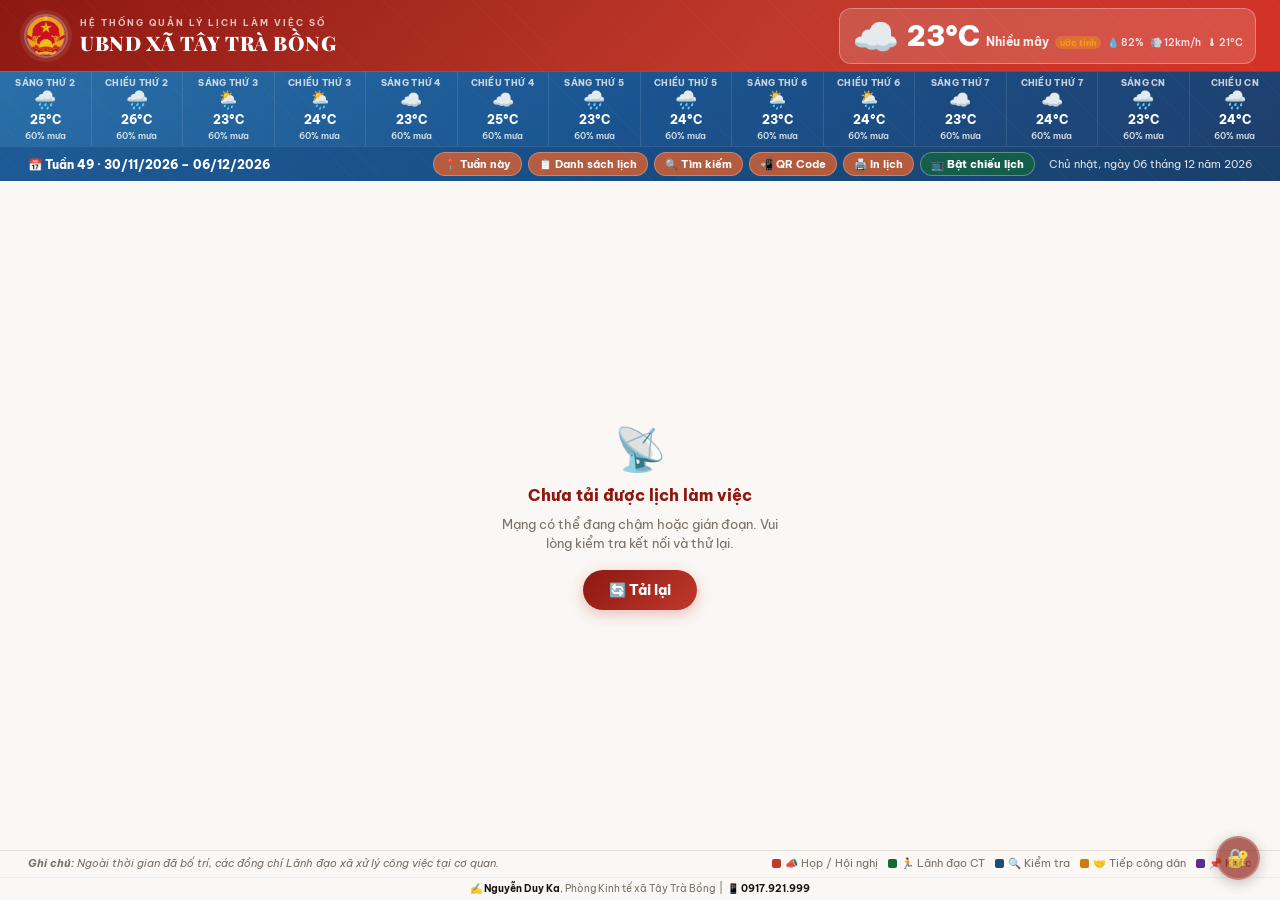
==== index.html @ f334412e "Add files via upload" ====
<!DOCTYPE html>
<html lang="vi">
<head>
<meta charset="UTF-8">
<meta name="viewport" content="width=device-width,initial-scale=1.0,viewport-fit=cover">
<meta http-equiv="Cache-Control" content="no-cache, no-store, must-revalidate">
<meta http-equiv="Pragma" content="no-cache">
<meta http-equiv="Expires" content="0">
<title>Hệ thống quản lý lịch làm việc số</title>
<!-- Viewer UID: thay khi deploy cho cơ quan khác (hoặc dùng ?uid=... khi test) -->
<meta name="viewer-uid" content="jSgnpibQwNNZFMB8T5ATA5Eb2fy2">
<!-- Utils chung: esc(), log(), getViewerUid(), CAT — phải load TRƯỚC mọi file khác -->
<script src="js/00-utils.js"></script>
<script src="js/00-bootstrap.js"></script>

<link rel="manifest" id="pwaManifest">
<meta name="theme-color" content="#c0392b">
<meta name="mobile-web-app-capable" content="yes">
<meta name="apple-mobile-web-app-capable" content="yes">
<meta name="apple-mobile-web-app-status-bar-style" content="black-translucent">
<meta name="apple-mobile-web-app-title" content="Lịch Làm Việc Số">
<link rel="apple-touch-icon" href="[data-uri]">
<link rel="apple-touch-icon" sizes="152x152" href="[data-uri]">
<link rel="apple-touch-icon" sizes="144x144" href="[data-uri]">
<link rel="icon" type="image/png" sizes="192x192" href="[data-uri]">
<link rel="icon" id="dynamicFavicon" type="image/png" sizes="32x32" href="[data-uri]">
<link rel="preconnect" href="https://fonts.googleapis.com">
<link rel="preconnect" href="https://fonts.gstatic.com" crossorigin>
<link rel="preconnect" href="https://www.gstatic.com">
<link rel="dns-prefetch" href="https://lichxattbong-default-rtdb.firebaseio.com">
<link rel="dns-prefetch" href="https://cdnjs.cloudflare.com">
<link href="https://fonts.googleapis.com/css2?family=Be+Vietnam+Pro:wght@400;600;700;800;900&family=Playfair+Display:wght@700;900&display=swap" rel="stylesheet" media="print" onload="this.media='all'">
<!-- CSS DỰ PHÒNG: nếu styles/main.css không tải được (mạng kém / SW lỗi), trang
     vẫn không vỡ thành "quốc huy khổng lồ + chữ thô". main.css khi tải xong sẽ
     ghi đè các rule này (main.css dùng !important nên luôn thắng). -->
<style id="fallbackCss">
  img{max-width:100%;height:auto}
  .hdr-seal{width:40px;height:40px;object-fit:contain}
  .hdr-main{display:flex;align-items:center;gap:12px;padding:8px 16px}
  body{font-family:-apple-system,'Segoe UI',Roboto,Arial,sans-serif;margin:0}
</style>
<link rel="stylesheet" href="styles/main.css">
<!-- Hiệu ứng viền nét đứt chạy: nút Thêm lịch (admin desktop) + dòng lịch highlight (viewer mobile) -->
<link rel="stylesheet" href="styles/hover-effects.css">
<!-- Muốn bật giao diện glass desktop: bỏ comment dòng dưới -->
<!-- <link rel="stylesheet" href="styles/desktop-glass.css"> -->
<script src="https://cdnjs.cloudflare.com/ajax/libs/qrcodejs/1.0.0/qrcode.min.js" defer></script>
<script src="https://www.gstatic.com/firebasejs/10.12.2/firebase-app-compat.js"></script>
<script src="https://www.gstatic.com/firebasejs/10.12.2/firebase-app-check-compat.js"></script>
<script src="https://www.gstatic.com/firebasejs/10.12.2/firebase-auth-compat.js"></script>
<script src="https://www.gstatic.com/firebasejs/10.12.2/firebase-database-compat.js"></script>
<script src="https://www.gstatic.com/firebasejs/10.12.2/firebase-storage-compat.js"></script>
<script src="js/01-onesignal-init.js"></script>
<script src="https://cdn.onesignal.com/sdks/web/v16/OneSignalSDK.page.js" defer></script>
</head>
<body>

<div id="viewerScreen">
  <header class="pg-hdr">
    <div class="hdr-main">
      <div class="hdr-seal"><img src="[data-uri]" alt="Quốc huy" style="width:100%;height:100%;display:block"></div>
      <div class="hdr-txt">
        <div class="sup" id="orgCapVs">HỆ THỐNG QUẢN LÝ LỊCH LÀM VIỆC SỐ</div>
        <div class="hdr-title"><span class="t1" id="orgTenVs">UBND XÃ TÂY TRÀ BỒNG</span></div>
      </div>
      <div class="hdr-right">
        <div class="wx-box" id="vsWx"><div class="wx-loading">⏳ Đang tải...</div></div>
      </div>
    </div>
    <div class="fc-strip" id="vsFc"><div style="font-size:10px;color:rgba(255,255,255,.5);font-style:italic;padding:0 8px">Đang tải dự báo...</div></div>
    
    <span id="vsRibWk" style="display:none"></span>
    <span id="vsRibDt" style="display:none"></span>
    <div class="vs-nav-bar">
      <span class="vs-nav-wk" id="vsNavWk">──</span>
      <div class="vs-nav-btns">
        <button class="rib-btn" onclick="goToday()">📍 Tuần này</button>
        <button class="rib-btn" onclick="openWkList()">📋 Danh sách lịch</button>
        <button class="rib-btn" onclick="openSearch()">🔍 Tìm kiếm</button>
        <button class="rib-btn" onclick="openQR()">📲 QR Code</button>
        <button class="rib-btn" onclick="openPrintModal()">🖨️ In lịch</button>
        <button class="rib-btn" id="vsBtnTV" onclick="toggleTV()" style="background:rgba(21,104,58,.7);border-color:rgba(255,255,255,.3);font-weight:800">📺 Bật chiếu lịch</button>
      </div>
      <span class="vs-nav-dt" id="vsNavDt">──</span>
    </div>
  </header>

  <div class="mob-wkbar" id="mobWkBar">──</div>

  
  <div class="vs-card-list" id="vsCards"></div>

  
  <div class="vs-body">
    <div class="vs-tbl-outer">
      
      <div class="vs-thead-fixed" id="vsHeadFixed"></div>
      
      <div class="vs-tbl-inner" id="vsTblInner"><div id="vsWrap"></div></div>
    </div>
  </div>

  
  <div class="vs-footer-desktop">
    <div class="vsfd-row1">
      <div class="vsfd-note"><strong>Ghi chú:</strong> Ngoài thời gian đã bố trí, các đồng chí Lãnh đạo xã xử lý công việc tại cơ quan.</div>
      <div class="vs-leg" id="vsLeg"></div>
    </div>
  </div>

  
  <div id="vsTicker"><div class="vs-tick-in" id="vsTickerInner"></div></div>

  
  <div class="vsfd-credit" id="vsCredit">✍️ <strong>Nguyễn Duy Ka</strong>, Phòng Kinh tế xã Tây Trà Bồng &nbsp;|&nbsp; 📱 <strong>0917.921.999</strong></div>

  


  
  <div class="mob-nav"><div class="vs-footer-mob" id="vsCredit2"><div class="vs-footer-mob-track"><div class="vs-credit-inner"><span class="vs-credit-pen">✍️</span><span class="vs-credit-name">Nguyễn Duy Ka</span><span class="vs-credit-pipe"></span><span class="vs-credit-unit">Phòng Kinh tế xã Tây Trà Bồng</span><span class="vs-credit-pipe"></span><span class="vs-credit-phone">📱 0917.921.999</span></div><span class="vs-credit-dot">❖</span><div class="vs-credit-inner"><span class="vs-credit-pen">✍️</span><span class="vs-credit-name">Nguyễn Duy Ka</span><span class="vs-credit-pipe"></span><span class="vs-credit-unit">Phòng Kinh tế xã Tây Trà Bồng</span><span class="vs-credit-pipe"></span><span class="vs-credit-phone">📱 0917.921.999</span></div><span class="vs-credit-dot">❖</span></div></div><div class="mob-nav-in">
    <button class="mn-btn" onclick="nav(-1)"><span class="mn-ico">‹</span><span>Trước</span></button>
    <button class="mn-btn act" onclick="goToday()"><span class="mn-ico">📅</span><span>Hôm nay</span></button>
    <button class="mn-btn" onclick="openWkList()"><span class="mn-ico">📋</span><span>Lịch</span></button>
    <button class="mn-btn" onclick="openLogin()"><span class="mn-ico">🔐</span><span>Quản trị</span></button>
    <div class="notif-btn-wrap"><button class="mn-btn" style="width:100%;max-width:none" onclick="openNotifPanel()"><span class="mn-ico">🔔</span><span>Thông báo</span></button><span class="notif-badge" id="mobNotifBadge"></span></div>
    <button class="mn-btn" onclick="nav(1)"><span class="mn-ico">›</span><span>Tiếp</span></button>
  </div></div>
  <!-- Notif Panel Overlay -->
  <div class="np-overlay" id="npOverlay" onclick="closeNotifPanel()"></div>
  <!-- Notif Panel -->
  <div id="notifPanel">
    <div class="np-handle"></div>
    <div class="np-hdr">
      <div class="np-title">🔔 Thông báo lịch mới <span class="np-cnt" id="npCnt" style="display:none"></span></div>
      <button class="np-close" onclick="closeNotifPanel()">✕</button>
    </div>
    <button class="np-clr" id="npClrBtn" onclick="clearNotifPanel()" style="display:none">✓ Đánh dấu đã đọc tất cả</button>
    <div class="np-list" id="npList"><div class="np-empty">Không có thông báo mới</div></div>
  </div>
  
  <button id="desktopLoginBtn" onclick="openLogin()" title="Đăng nhập quản trị (Ctrl+Shift+A)" style="position:fixed;bottom:20px;right:20px;width:44px;height:44px;border-radius:50%;background:rgba(140,24,18,.88);border:2px solid rgba(255,255,255,.2);color:#fff;font-size:18px;cursor:pointer;z-index:50;box-shadow:0 3px 14px rgba(0,0,0,.3);display:flex;align-items:center;justify-content:center;transition:opacity .2s,transform .2s;opacity:.75" onmouseover="this.style.opacity=1;this.style.transform='scale(1.1)'" onmouseout="this.style.opacity=.75;this.style.transform=''">🔐</button>
  <div id="loginBtnTip" style="position:fixed;bottom:70px;right:10px;background:rgba(0,0,0,.75);color:#fff;font-size:10px;font-weight:700;padding:4px 10px;border-radius:10px;white-space:nowrap;z-index:50;pointer-events:none;opacity:0;transition:opacity .2s">Đăng nhập quản trị</div>
  <script src="js/02-login-tooltip.js"></script>
</div>

<div id="adminScreen">
  <header class="pg-hdr">
    <div class="hdr-main">
      <div class="hdr-seal"><img src="[data-uri]" alt="Quốc huy" style="width:100%;height:100%;display:block"></div>
      <div class="hdr-txt">
        <div class="sup" id="orgCapAdmin">HỆ THỐNG QUẢN LÝ LỊCH LÀM VIỆC SỐ</div>
        <div class="hdr-title"><span class="t1" id="orgTenAdmin">UBND XÃ TÂY TRÀ BỒNG</span></div>
      </div>
      <div class="hdr-right">
        <div class="wx-box" id="ahWx" style="min-width:0"><div class="wx-loading">⏳</div></div>
        <span class="ah-badge" id="ahUnitName">👤 Đơn vị</span>
        <button class="btn-logout" onclick="openWxSetting()">🌤 Thời tiết</button>
        <button class="btn-logout" onclick="logout()">🚪 Đăng xuất</button>
      </div>
    </div>
    <div class="fc-strip" id="ahFc"><div style="font-size:10px;color:rgba(255,255,255,.5);font-style:italic;padding:0 8px">Đang tải dự báo...</div></div>
  </header>

  <div class="atb">
    <div class="atb-nav">
      <button class="atb-nb" onclick="nav(-1)" title="Tuần trước">‹</button>
      <div class="atb-lbl" id="atbLbl">──</div>
      <button class="atb-nb" onclick="nav(1)" title="Tuần sau">›</button>
    </div>
    <button class="ab ab-icon" onclick="goToday()" title="Về tuần hiện tại"><span class="ab-ico">📍</span><span class="ab-txt">Tuần này</span></button>
    <button class="ab ab-icon" onclick="openWkList()" title="Xem tất cả lịch theo tuần"><span class="ab-ico">📋</span><span class="ab-txt">Danh sách lịch</span></button>
    <span class="atb-sp"></span>
    <button class="ab ab-icon" id="btnTV" onclick="toggleTV()" title="Bật/tắt chế độ chiếu TV"><span class="ab-ico">📺</span><span class="ab-txt">Chiếu lịch</span></button>
    <button class="ab ab-icon" onclick="openPrintModal()" title="In lịch ra giấy"><span class="ab-ico">🖨️</span><span class="ab-txt">In lịch</span></button>
    <button class="ab ab-icon" onclick="openThongKe()" title="Xem thống kê lịch theo tháng/năm"><span class="ab-ico">📊</span><span class="ab-txt">Thống kê</span></button>

    <div class="atb-dropdown" style="position:relative;display:inline-block">
      <button class="ab ab-icon ab-manage" onclick="toggleManageMenu(event)" id="btnManageMenu" title="Các tính năng quản lý nâng cao">
        <span class="ab-ico">⚙️</span><span class="ab-txt">Quản lý</span><span class="ab-caret">▾</span>
      </button>
      <div id="manageMenu" class="atb-menu" style="display:none">
        <div class="atb-menu-header">⚙️ Quản lý nâng cao</div>
        <button class="atb-menu-item" onclick="closeManageMenu();backupData()">
          <span class="atb-mi-ico" style="background:linear-gradient(135deg,#dbeafe,#bfdbfe);color:#1e40af">💾</span>
          <div class="atb-mi-txt"><div class="atb-mi-lbl">Sao lưu lịch</div><div class="atb-mi-desc">Tải file JSON về máy</div></div>
        </button>
        <button class="atb-menu-item" onclick="closeManageMenu();importLich()">
          <span class="atb-mi-ico" style="background:linear-gradient(135deg,#fef3c7,#fde68a);color:#92400e">📥</span>
          <div class="atb-mi-txt"><div class="atb-mi-lbl">Import lịch</div><div class="atb-mi-desc">Nạp từ file Excel/CSV</div></div>
        </button>
        <button class="atb-menu-item" onclick="closeManageMenu();restoreData()">
          <span class="atb-mi-ico" style="background:linear-gradient(135deg,#e0e7ff,#c7d2fe);color:#3730a3">📂</span>
          <div class="atb-mi-txt"><div class="atb-mi-lbl">Khôi phục</div><div class="atb-mi-desc">Phục hồi từ file sao lưu</div></div>
        </button>
        <button class="atb-menu-item" onclick="closeManageMenu();migrateBase64Files()">
          <span class="atb-mi-ico" style="background:linear-gradient(135deg,#dcfce7,#bbf7d0);color:#15803d">🔄</span>
          <div class="atb-mi-txt"><div class="atb-mi-lbl">Tối ưu file</div><div class="atb-mi-desc">Giảm dung lượng app</div></div>
        </button>
        <button class="atb-menu-item" onclick="closeManageMenu();openApiKeySetting()">
          <span class="atb-mi-ico" style="background:linear-gradient(135deg,#f3e8ff,#e9d5ff);color:#6b21a8">🤖</span>
          <div class="atb-mi-txt"><div class="atb-mi-lbl">API Key Gemini</div><div class="atb-mi-desc">Cài đặt AI đọc giấy mời</div></div>
        </button>
        <div class="atb-menu-divider"></div>
        <button class="atb-menu-item atb-menu-danger" onclick="closeManageMenu();clearAll()">
          <span class="atb-mi-ico" style="background:linear-gradient(135deg,#fee2e2,#fecaca);color:#991b1b">🗑</span>
          <div class="atb-mi-txt"><div class="atb-mi-lbl">Xoá tất cả lịch</div><div class="atb-mi-desc">Cảnh báo: không thể khôi phục</div></div>
        </button>
      </div>
    </div>

    <button class="ab ab-icon ab-notify" onclick="openThongBaoNhanh()" title="Gửi thông báo nhanh đến điện thoại">
      <span class="ab-ico">📢</span><span class="ab-txt">Thông báo</span>
    </button>
    <button class="ab ab-icon ab-add" onclick="openAdd()" title="Thêm lịch làm việc mới">
      <span class="ab-ico">＋</span><span class="ab-txt">Thêm lịch</span>
    </button>
  </div>

  <div class="admin-wk-bar" id="adminWkBar">──</div>
  <div class="atbl-outer">
  <div class="atbl-wrap">
    <table class="alt">
      <colgroup><col class="c-day"><col class="c-ses"><col class="c-ct"><col class="c-ch"><col class="c-pl"><col class="c-mb"><col class="c-pr"></colgroup>
      <thead><tr>
        <th>Thứ</th>
        <th>Buổi</th>
        <th>Nội dung công tác</th>
        <th>Chủ trì/Dự</th>
        <th>Địa điểm</th>
        <th>Thành phần</th>
        <th>Cơ quan chuẩn bị</th>
      </tr></thead>
      <tbody id="adminTbody"></tbody>
    </table>
  </div>
  </div>

  
  <div class="mob-wkbar" id="adminMobWkBar">──</div>

  
  <div class="admin-card-list" id="adminCards"></div>
  <button class="admin-fab" onclick="openAdd()">＋</button>

  
  <div class="mob-nav" id="adminMobNav">
    <div class="mob-nav-in">
      <button class="mn-btn" onclick="nav(-1)"><span class="mn-ico">‹</span><span>Trước</span></button>
      <button class="mn-btn act" onclick="goToday()"><span class="mn-ico">📅</span><span>Hôm nay</span></button>
      <button class="mn-btn" onclick="openWkList()"><span class="mn-ico">📋</span><span>Danh sách</span></button>
      <button class="mn-btn" onclick="logout()"><span class="mn-ico">🚪</span><span>Đăng xuất</span></button>
      <button class="mn-btn" onclick="nav(1)"><span class="mn-ico">›</span><span>Tiếp</span></button>
    </div>
  </div>

  
  <div class="vs-footer-desktop" id="adminFooterBar">
    <div class="vsfd-row1">
      <div class="vsfd-note"><strong>Ghi chú:</strong> Ngoài thời gian đã bố trí, các đồng chí Lãnh đạo xã xử lý công việc tại cơ quan.</div>
      <div class="vs-leg" id="adminLeg"></div>
    </div>
  </div>
  <div class="vsfd-credit" id="adminCredit">✍️ <strong>Nguyễn Duy Ka</strong>, Phòng Kinh tế xã Tây Trà Bồng &nbsp;|&nbsp; 📱 <strong>0917.921.999</strong></div>
</div>

<div id="tvScreen">
  <div class="tv-hdr">
    <div class="tv-seal"><img src="[data-uri]" alt="Quốc huy" style="width:100%;height:100%;display:block"></div>
    <div class="tv-htxt">
      <div class="tv-sup" id="orgCapTv">HỆ THỐNG QUẢN LÝ LỊCH LÀM VIỆC SỐ</div>
      <div class="tv-h1"><span class="t1" id="orgTenTv">UBND XÃ TÂY TRÀ BỒNG</span></div>
      <div class="tv-sub">Lịch làm việc tuần</div>
    </div>
    <div class="tv-wx">
      <div class="tv-wx-cur"><div class="tv-wx-ico" id="tvWxI">⏳</div><div><div class="tv-wx-t" id="tvWxT">--°</div><div class="tv-wx-d" id="tvWxD">...</div><div class="tv-wx-e" id="tvWxE"></div></div></div>
      <div class="tv-wx-fc" id="tvWxFc"></div>
      <div class="tv-wx-m"><span id="tvWxMeta">📍 Tây Trà Bồng</span> · <span id="tvWxUpd">--</span></div>
    </div>
    <div class="tv-clk">
      <div class="tv-clock" id="tvClock">00:00:00</div>
      <div class="tv-date" id="tvDt">──</div>
      <div class="tv-wklbl" id="tvWkLbl">──</div>
    </div>
  </div>
  <div class="tv-rib">
    <div class="tv-ri"><span class="rii">📅</span><span class="ril">TUẦN CT</span><span class="riv" id="tvRibWk">──</span></div>
    <div class="tv-ri"><span class="rii">📋</span><span class="ril">TỔNG</span><span class="riv" id="tvRibTotal">0</span></div>
    <div class="tv-ri"><span class="rii">☀️</span><span class="ril">SÁNG</span><span class="riv" id="tvRibSang">0</span></div>
    <div class="tv-ri"><span class="rii">🌤</span><span class="ril">CHIỀU</span><span class="riv" id="tvRibChieu">0</span></div>
    <div class="tv-ri"><span class="rii">🌡️</span><span class="ril">THỜI TIẾT</span><span class="riv" id="tvRibWx">──</span></div>
    <div class="tv-ri"><span class="rii">🏢</span><span class="ril">ĐƠN VỊ</span><span class="riv">UBND XÃ TÂY TRÀ BỒNG</span></div>
  </div>
  <div class="tv-prog"><div class="tv-prog-bar" id="tvProg"></div></div>
  <div class="tv-body">
    <div class="tv-tbl-outer">
      <div class="tv-thead-fixed" id="tvHeadFixed"></div>
      <div class="tv-tbl-inner" id="tvTblInner"><div id="tvWrap"></div></div>
    </div>
  </div>
  <div class="tv-gc">
    <div class="tv-gc-inner">
      <div class="tv-gc-t" id="tvGcNote">📋 <strong>Ghi chú:</strong> Ngoài thời gian đã bố trí, các đồng chí Lãnh đạo xã Tây Trà Bồng xử lý công việc tại cơ quan.</div>
      <div class="tv-gc-credit" id="tvGcCredit">✍️ <strong>Nguyễn Duy Ka</strong>, Phòng Kinh tế xã Tây Trà Bồng &nbsp;|&nbsp; 📱 <strong>0917.921.999</strong></div>
    </div>
  </div>
  <div class="tv-ticker"><div class="tv-tick-in" id="tvTicker"></div></div>
  <div class="tv-ft">
    <div class="tv-leg" id="tvLeg"></div>
    <div class="tv-fr"><span>LỊCH LÀM VIỆC SỐ</span><span class="tv-esc">ESC thoát</span></div>
  </div>
</div>

<button id="tvFullscreenBtn" onclick="toggleFullscreen()">⛶ Toàn màn hình</button>
<script src="js/03-fullscreen-btn.js"></script>

<div class="overlay" id="ovPrint">
  <div class="modal sm">
    <div class="modal-handle"></div>
    <div class="mh"><h2>🖨️ In / Xuất lịch làm việc số</h2><button class="mx" onclick="closePrintModal()">✕</button></div>
    <div class="mb" style="gap:12px">
      <p style="font-size:12px;color:var(--muted)">Chọn chế độ xuất lịch:</p>
      <button class="bs" style="padding:14px;font-size:14px;border-radius:10px;display:flex;align-items:center;gap:10px;justify-content:center" onclick="doPrint();closePrintModal()">
        🖨️ &nbsp;In ngay (PDF)
        <span style="font-size:10px;font-weight:500;opacity:.8;display:block">Mở hộp thoại in · Lưu PDF</span>
      </button>
      <button class="bc" style="padding:14px;font-size:14px;border-radius:10px;display:flex;align-items:center;gap:10px;justify-content:center;border-color:var(--blue);color:var(--blue);width:100%" onclick="closePrintModal();exportWord()">
        📄 &nbsp;Xuất file Word (.docx)
        <span style="font-size:10px;font-weight:500;opacity:.8;display:block">Tải về .docx · Mở bằng Microsoft Word</span>
      </button>
    </div>
    <div class="mf"><div></div><div class="mf-r"><button class="bc" onclick="closePrintModal()">Đóng</button></div></div>
  </div>
</div>

<div class="overlay" id="ovLogin">
  <div class="modal sm">
    <div class="modal-handle"></div>
    <div class="mh"><h2>🔐 Đăng nhập</h2><button class="mx" onclick="closeLogin()">✕</button></div>
    <div class="mb">
      <div class="ll"><div class="ll-ico" style="font-size:0"><img src="[data-uri]" alt="Quốc huy" style="width:64px;height:64px;display:block;margin:0 auto"></div><div class="ll-t" id="orgLogin">Lịch Làm Việc Số</div><div class="ll-s">Hệ thống Quản lý lịch làm việc số</div></div>
      <div class="lerr" id="loginErr">Email hoặc mật khẩu không đúng!</div>
      <div class="fg"><label>Tên đăng nhập</label><input id="lUser" type="text" placeholder="taytrabong" autocomplete="username" autocapitalize="none" spellcheck="false" onkeydown="if(event.key==='Enter')document.getElementById('lPass').focus()"></div>
      <div class="fg">
        <label>Mật khẩu</label>
        <div style="position:relative;display:flex;align-items:center">
          <input id="lPass" type="password" placeholder="••••••" autocomplete="current-password" onkeydown="if(event.key==='Enter')doLogin()" style="padding-right:40px;width:100%">
          <button type="button" id="btnTogglePw" onclick="togglePw()" title="Hiện/ẩn mật khẩu" style="position:absolute;right:6px;background:none;border:none;cursor:pointer;font-size:18px;color:var(--muted);padding:4px;line-height:1;display:flex;align-items:center">👁️</button>
        </div>
      </div>
      <div id="loginLoading" style="display:none;text-align:center;color:var(--muted);font-size:13px;padding:6px 0">⏳ Đang đăng nhập...</div>
    </div>
    <div class="mf"><div></div><div class="mf-r"><button class="bc" onclick="closeLogin()">Huỷ</button><button class="bs" id="btnDoLogin" onclick="doLogin()">Đăng nhập</button></div></div>
  </div>
</div>

<div class="overlay" id="ovWxSetting">
  <div class="modal sm">
    <div class="modal-handle"></div>
    <div class="mh"><h2>🌤 Cài đặt thời tiết</h2><button class="mx" onclick="closeWxSetting()">✕</button></div>
    <div class="mb">
      <div class="fg">
        <label>Chọn địa danh</label>
        <select id="wxLocationSelect" style="width:100%;padding:9px 12px;border:1.5px solid var(--line);border-radius:8px;font-family:'Be Vietnam Pro',sans-serif;font-size:14px;background:var(--paper);color:var(--ink)">
          <option value="">-- Chọn xã --</option>
          <option value="15.0706|108.5308">Xã Trà Bồng (Trà Xuân + Trà Sơn + Trà Thủy)</option>
          <option value="15.0521|108.5400">Xã Đông Trà Bồng (Trà Bình + Trà Phú + Trà Giang)</option>
          <option value="15.1050|108.4500">Xã Tây Trà (Trà Phong + Trà Xinh + Sơn Trà)</option>
          <option value="15.0750|108.4200">Xã Thanh Bồng (Trà Lâm + Trà Hiệp + Trà Thanh)</option>
          <option value="15.0918|108.4050">Xã Cà Đam (Trà Tân + Trà Bùi)</option>
          <option value="15.1624|108.3370">Xã Tây Trà Bồng (Hương Trà + Trà Tây + Trà Bùi)</option>
        </select></select>
      </div>
      <div id="wxCurrentInfo" style="font-size:12px;color:var(--muted);padding:8px 10px;background:var(--bg2);border-radius:7px;margin-top:6px;display:none"></div>
      <div class="lerr" id="wxSettingErr" style="margin-top:8px">Vui lòng chọn địa danh!</div>
    </div>
    <div class="mf"><div></div><div class="mf-r"><button class="bc" onclick="closeWxSetting()">Huỷ</button><button class="bs" onclick="saveWxSetting()">💾 Lưu</button></div></div>
  </div>
</div>

<div class="overlay" id="ovAdd">
  <div class="modal">
    <div class="modal-handle"></div>
    <div class="mh"><h2 id="mTitle">➕ Thêm lịch làm việc</h2><button class="mx" onclick="closeAdd()">✕</button></div>
    <div class="mb">
      <div class="fg"><label>Tiêu đề / Nội dung *</label><input id="fT" placeholder="VD: Họp UBND thường kỳ..."></div>
      <div class="fr2">
        <div class="fg"><label>Ngày *</label><select id="fD"></select></div>
        <div class="fg"><label>Buổi</label><select id="fSes"><option value="sang">☀️ Sáng</option><option value="chieu">🌤 Chiều</option><option value="toi">🌙 Tối</option></select></div>
      </div>
      <div class="fr2">
        <div class="fg"><label>Phân loại</label><select id="fC"><option value="hop">📣 Họp / Hội nghị</option><option value="ldao">🏃 Lãnh đạo công tác</option><option value="kt">🔍 Kiểm tra / Giám sát</option><option value="nd">🤝 Tiếp công dân</option><option value="kh">📌 Khác</option></select></div>
        <div class="fg"><label>Giờ bắt đầu</label>
          <input id="fS" list="dlGio" placeholder="VD: 07:30 hoặc chọn..." autocomplete="off">
          <datalist id="dlGio">
            <option value="06:00">06:00</option>
            <option value="06:30">06:30</option>
            <option value="07:00">07:00</option>
            <option value="07:30">07:30</option>
            <option value="08:00">08:00</option>
            <option value="08:30">08:30</option>
            <option value="09:00">09:00</option>
            <option value="09:30">09:30</option>
            <option value="10:00">10:00</option>
            <option value="10:30">10:30</option>
            <option value="11:00">11:00</option>
            <option value="11:30">11:30</option>
            <option value="12:00">12:00</option>
            <option value="12:30">12:30</option>
            <option value="13:00">13:00</option>
            <option value="13:30">13:30</option>
            <option value="14:00">14:00</option>
            <option value="14:30">14:30</option>
            <option value="15:00">15:00</option>
            <option value="15:30">15:30</option>
            <option value="16:00">16:00</option>
            <option value="16:30">16:30</option>
            <option value="17:00">17:00</option>
            <option value="17:30">17:30</option>
            <option value="18:00">18:00</option>
            <option value="18:30">18:30</option>
            <option value="19:00">19:00</option>
            <option value="19:30">19:30</option>
            <option value="20:00">20:00</option>
            <option value="20:30">20:30</option>
            <option value="21:00">21:00</option>
            <option value="21:30">21:30</option>
          </datalist>
        </div>
      </div>
      <div class="fg"><label>Địa điểm</label>
        <input id="fL" list="dlDiaDiem" placeholder="Chọn hoặc nhập địa điểm..." autocomplete="off">
        <datalist id="dlDiaDiem">
          <option value="Ủy ban nhân dân xã">
          <option value="Phòng họp UBND xã">
          <option value="Hội trường UBND xã">
          <option value="Phòng họp Ban Thường vụ Đảng uỷ">
          <option value="Trường Mầm non số 1 Hương Trà">
          <option value="Tại hiện trường công trình">
          <option value="Thôn Trà Linh">
          <option value="Thôn Trà Liên">
          <option value="Thôn Trà Huynh">
          <option value="Thôn Trà Lương">
          <option value="Thôn Cà Đam">
          <option value="Thôn Trà Vân">
          <option value="Thôn Nước Nia">
          <option value="Thôn Vàng">
          <option value="Thôn Xanh">
          <option value="Thôn Bắc Dương">
          <option value="Thôn Bắc Nguyên">
          <option value="Thôn Tre">
          <option value="Thôn Tây">
          <option value="Thôn Đam">
        </datalist>
      </div>
      <div class="fg"><label>Thành phần tham dự</label>
        <input id="fMb" list="dlThanhPhan" placeholder="Chọn hoặc nhập thành phần..." autocomplete="off">
        <datalist id="dlThanhPhan">
          <option value="Toàn thể CBCC">
          <option value="Lãnh đạo các phòng ban">
          <option value="Toàn thể cán bộ, công chức">
          <option value="Toàn bộ cán bộ, đảng viên">
          <option value="Thành viên BCĐ">
          <option value="Các thành phần theo Giấy mời">
          <option value="Bí thư Chi bộ thôn">
          <option value="Trưởng thôn">
          <option value="Đại biểu HĐND xã">
          <option value="Ủy ban Mặt trận Tổ quốc và các đoàn thể">
          <option value="Cán bộ tư pháp">
          <option value="Công an xã">
          <option value="Ban Chỉ huy quân sự xã">
          <option value="Cấp ủy chi bộ">
        </datalist>
      </div>
      <div class="fg"><label>Chủ trì/Dự</label>
        <input id="fCh" list="dlChuTri" placeholder="Chọn hoặc nhập chủ trì..." autocomplete="off">
        <datalist id="dlChuTri">
          <option value="Bí thư Đảng uỷ">
          <option value="Chủ tịch UBND xã, Phó Bí thư Đảng ủy">
          <option value="Chủ tịch HĐND xã, Phó Bí thư Đảng ủy">
          <option value="Phó Chủ tịch UBND xã">
          <option value="Bí thư Chi bộ UBND xã">
          <option value="Chánh Văn phòng">
          <option value="Trưởng phòng">
          <option value="Chủ tịch Ủy ban Bầu cử">
          <option value="Phó Chủ tịch Ủy ban Bầu cử">
          <option value="Bí thư Tỉnh ủy">
          <option value="Phó Bí thư Tỉnh ủy">
          <option value="Trưởng Ban Tuyên giáo và Dân vận Tỉnh ủy Quảng Ngãi">
          <option value="Trưởng Ban Nội chính Tỉnh uỷ">
          <option value="Trưởng Ban Tổ chức Tỉnh uỷ">
          <option value="Chủ nhiệm Cơ quan Uỷ ban Kiểm tra Tỉnh uỷ">
          <option value="Chánh Văn phòng Tỉnh uỷ">
          <option value="Chủ tịch UBND tỉnh">
          <option value="Phó Chủ tịch UBND tỉnh">
          <option value="Sở Nội vụ">
          <option value="Sở Tư pháp">
          <option value="Sở Tài chính">
          <option value="Sở Nông nghiệp và Môi trường">
          <option value="Sở Xây dựng">
          <option value="Sở Giáo dục và Đào tạo">
          <option value="Sở Y tế">
          <option value="Thanh tra tỉnh">
        </datalist>
      </div>
      <div class="fg"><label>Cơ quan chuẩn bị</label>
        <input id="fPr" list="dlCoQuan" placeholder="Chọn hoặc nhập cơ quan chuẩn bị..." autocomplete="off">
        <datalist id="dlCoQuan">
          <option value="Phòng Kinh tế">
          <option value="Phòng Văn hoá - Xã hội">
          <option value="Văn phòng HĐND và UBND xã">
          <option value="Văn phòng Đảng ủy">
          <option value="Ban Xây dựng Đảng">
          <option value="Cơ quan Ủy ban kiểm tra Đảng uỷ">
          <option value="Trường PTDTBT Tiểu học số 2 Hương Trà">
          <option value="Trường Mầm non số 1 Hương Trà">
          <option value="Trường PTDTBT THCS Trà Tây">
          <option value="Trường PTDTBT THCS số 2 Hương Trà">
          <option value="Trường PTDTBT TH và THCS số 1 Hương Trà">
          <option value="Trường PTDTBT TH và THCS Trà Tây">
          <option value="Trường Mầm non số 2 Hương Trà">
          <option value="Trường Mầm non Trà Tây">
          <option value="Trường PTDTBT Tiểu học Trà Tây">
          <option value="Trạm Y tế xã Tây Trà Bồng">
          <option value="Trung tâm Cung ứng dịch vụ công">
          <option value="Trung tâm Phục vụ hành chính công">
          <option value="Công an xã">
          <option value="Ban Chỉ huy quân sự xã">
          <option value="Cấp ủy chi bộ">
          <option value="Toàn thể cán bộ, công chức">
          <option value="Toàn bộ cán bộ, đảng viên">
          <option value="Ủy ban Bầu cử">
          <option value="Ban Chỉ đạo Bầu cử">
          <option value="Các thành phần khác có liên quan theo Giấy mời">
          <option value="Bí thư Chi bộ thôn">
        </datalist>
      </div>
      <textarea id="fN" style="display:none"></textarea>

      
      <div class="fg" id="fLapLaiRow">
        <label>🔁 Lặp lại</label>
        <select id="fLapLai" onchange="toggleLapLai(this.value)">
          <option value="">Không lặp lại</option>
          <option value="weekly">Hàng tuần (cùng thứ)</option>
          <option value="biweekly">2 tuần/lần</option>
          <option value="monthly">Hàng tháng (cùng ngày)</option>
        </select>
      </div>
      <div id="fLapLaiSoTuan" style="display:none">
        <div class="fg"><label>Số lần lặp</label>
          <select id="fLapLaiSo">
            <option value="2">2 lần</option>
            <option value="3">3 lần</option>
            <option value="4" selected>4 lần</option>
            <option value="6">6 lần</option>
            <option value="8">8 lần</option>
            <option value="12">12 lần</option>
          </select>
        </div>
      </div>

      <div class="fg">
        <label>📎 File đi kèm (giấy mời, hình ảnh...)</label>
        <div class="alist" id="attachList"></div>
        <label class="fdrop" id="fdz"><input type="file" id="fileIn" multiple accept=".pdf,.jpg,.jpeg,.png,.gif,.webp,.doc,.docx,.xls,.xlsx" onchange="handleFiles(this.files)">🖱️ Click chọn file hoặc kéo thả — PDF, Word, Excel, Ảnh</label>
        <div id="aiReadBar" style="display:none;margin-top:7px;align-items:center;gap:8px;padding:8px 12px;background:linear-gradient(135deg,#eef4ff,#f0f6ff);border:1.5px solid #c2d8f5;border-radius:9px;">
          <span id="aiReadIco" style="font-size:18px">🤖</span>
          <span id="aiReadMsg" style="font-size:12px;font-weight:600;color:#1a4f7a;flex:1"></span>
          <button id="aiReadBtn" onclick="aiDoFill()" style="display:none;padding:5px 12px;border-radius:7px;border:none;background:#1a4f7a;color:#fff;font-size:12px;font-weight:700;cursor:pointer;font-family:'Be Vietnam Pro',sans-serif;">✨ Điền vào form</button>
          <button onclick="aiDismiss()" style="padding:3px 7px;border-radius:6px;border:1.5px solid #c2d8f5;background:transparent;color:#1a4f7a;font-size:11px;cursor:pointer;font-family:'Be Vietnam Pro',sans-serif;">✕</button>
        </div>
      </div>
    </div>
    <div class="mf" style="flex-wrap:nowrap;gap:5px;padding:8px 14px">
      <input type="checkbox" id="fHoan" style="display:none">
      <button class="bd" id="btnDel" style="display:none;padding:6px 8px;font-size:11px;white-space:nowrap;flex-shrink:0" onclick="delCurEv()">🗑 Xoá</button>
      <label id="fHoanLabel" onclick="toggleHoanBtn()" style="display:flex;align-items:center;gap:3px;padding:6px 8px;border-radius:8px;border:1.5px solid #e74c3c;background:#fff5f5;color:#c0392b;font-size:11px;font-weight:700;cursor:pointer;font-family:'Be Vietnam Pro',sans-serif;user-select:none;white-space:nowrap;flex-shrink:0">
        <span id="fHoanIcon">⏸</span><span id="fHoanText">Hoãn</span>
      </label>
      <label id="fChuyenLabel" onclick="toggleChuyenBtn()" style="display:none;align-items:center;gap:3px;padding:6px 8px;border-radius:8px;border:1.5px solid #3b82f6;background:#f0f6ff;color:#1a4f7a;font-size:11px;font-weight:700;cursor:pointer;font-family:'Be Vietnam Pro',sans-serif;user-select:none;white-space:nowrap;flex-shrink:0">
        📅 Chuyển
      </label>
      <div style="flex:1"></div>
      <button class="bc" style="padding:6px 10px;font-size:12px;white-space:nowrap;flex-shrink:0" onclick="closeAdd()">Huỷ</button>
      <button class="bs" style="padding:6px 12px;font-size:12px;white-space:nowrap;flex-shrink:0" onclick="saveEv()">💾 Lưu</button>
    </div>
  </div>
</div>

<div class="overlay" id="ovThongKe">
  <div class="modal md">
    <div class="modal-handle"></div>
    <div class="mh"><h2>📊 Thống kê lịch làm việc số</h2><button class="mx" onclick="closeThongKe()">✕</button></div>
    <div class="mb" id="thongKeBody" style="gap:14px"></div>
    <div class="mf"><div></div><div class="mf-r"><button class="bc" onclick="closeThongKe()">Đóng</button></div></div>
  </div>
</div>

<div class="overlay" id="ovXemThang">
  <div class="modal" style="max-width:700px">
    <div class="modal-handle"></div>
    <div class="mh">
      <button class="mx" onclick="navThang(-1)" style="font-size:18px">‹</button>
      <h2 id="thangTitle">Tháng</h2>
      <button class="mx" onclick="navThang(1)" style="font-size:18px">›</button>
      <button class="mx" onclick="closeXemThang()">✕</button>
    </div>
    <div class="mb" id="xemThangBody" style="padding:8px"></div>
    <div class="mf"><div></div><div class="mf-r"><button class="bc" onclick="closeXemThang()">Đóng</button></div></div>
  </div>
</div>

<div class="overlay" id="ovSearch">
  <div class="modal md">
    <div class="modal-handle"></div>
    <div class="mh"><h2>🔍 Tìm kiếm lịch</h2><button class="mx" onclick="closeSearch()">✕</button></div>
    <div class="mb" style="gap:10px">
      <input id="searchInput" placeholder="Nhập nội dung, chủ trì, địa điểm..." style="padding:10px 14px;border:1.5px solid var(--line);border-radius:10px;font-family:'Be Vietnam Pro',sans-serif;font-size:14px;outline:none;width:100%" oninput="doSearch(this.value)" onkeydown="if(event.key==='Escape')closeSearch()">
      <div id="searchResults" style="display:flex;flex-direction:column;gap:6px;max-height:55vh;overflow-y:auto"></div>
    </div>
    <div class="mf"><div></div><div class="mf-r"><button class="bc" onclick="closeSearch()">Đóng</button></div></div>
  </div>
</div>

<div class="overlay" id="ovQR">
  <div class="modal sm">
    <div class="modal-handle"></div>
    <div class="mh"><h2>📲 QR Code lịch tuần</h2><button class="mx" onclick="closeQR()">✕</button></div>
    <div class="mb" style="align-items:center;text-align:center;gap:12px">
      <p style="font-size:12px;color:var(--muted)">Quét để xem lịch làm việc số trên điện thoại</p>
      <div id="qrCanvas" style="display:flex;justify-content:center;padding:12px;background:#fff;border:2px solid var(--line);border-radius:12px"></div>
    </div>
    <div class="mf"><div></div><div class="mf-r"><button class="bc" onclick="closeQR()">Đóng</button><button class="bc" id="btnShareQR" onclick="shareQR()" style="display:none">📤 Chia sẻ</button><button class="bs" onclick="downloadQR()">⬇️ Tải QR</button></div></div>
  </div>
</div>

<div class="overlay" id="ovWkList">
  <div class="modal md">
    <div class="modal-handle"></div>
    <div class="mh"><h2>📋 Chọn tuần công tác</h2><button class="mx" onclick="closeWkList()">✕</button></div>
    <div class="mb" id="wkListBody" style="max-height:68vh;overflow-y:auto"></div>
    <div class="mf"><div></div><div class="mf-r"><button class="bc" onclick="closeWkList()">Đóng</button></div></div>
  </div>
</div>

<div class="lbox" id="lbox">
  <div class="lbox-bar" style="gap:6px">
    <button id="lbBackBtn" onclick="closeLb()" style="display:flex;align-items:center;gap:5px;background:#c0392b;border:none;color:#fff;padding:7px 14px;border-radius:16px;font:700 12px/1 'Be Vietnam Pro',sans-serif;cursor:pointer;white-space:nowrap;-webkit-tap-highlight-color:transparent;flex-shrink:0">← Trở về</button>
    <span id="lbFileName" style="flex:1;color:#fff;font-size:11px;font-weight:600;overflow:hidden;text-overflow:ellipsis;white-space:nowrap;opacity:.85;min-width:0"></span>
    <!-- Ảnh: zoom controls -->
    <span id="lbImgCtrls" style="display:none;align-items:center;gap:4px;flex-shrink:0">
      <button onclick="lbZoom(-1)" style="background:rgba(255,255,255,.12);border:1px solid rgba(255,255,255,.2);color:#fff;width:32px;height:32px;border-radius:50%;font-size:18px;cursor:pointer;display:flex;align-items:center;justify-content:center;-webkit-tap-highlight-color:transparent">−</button>
      <span id="lbZoomLbl" style="color:#ccc;font-size:11px;font-weight:700;min-width:36px;text-align:center">100%</span>
      <button onclick="lbZoom(1)" style="background:rgba(255,255,255,.12);border:1px solid rgba(255,255,255,.2);color:#fff;width:32px;height:32px;border-radius:50%;font-size:18px;cursor:pointer;display:flex;align-items:center;justify-content:center;-webkit-tap-highlight-color:transparent">+</button>
    </span>
    <!-- PDF: trang + tải + share -->
    <span id="lbPdfCtrls" style="display:none;align-items:center;gap:5px;flex-shrink:0">
      <span id="lbPdfPageLbl" style="color:rgba(255,255,255,.75);font-size:11px;font-weight:700;white-space:nowrap"></span>
      <button onclick="lbDownload()" style="display:flex;align-items:center;gap:4px;background:rgba(255,255,255,.15);border:1px solid rgba(255,255,255,.25);color:#fff;padding:6px 10px;border-radius:14px;font:700 11px/1 'Be Vietnam Pro',sans-serif;cursor:pointer;white-space:nowrap;-webkit-tap-highlight-color:transparent">⬇</button>
      <button onclick="lbShare()" style="display:flex;align-items:center;gap:4px;background:rgba(255,255,255,.15);border:1px solid rgba(255,255,255,.25);color:#fff;padding:6px 10px;border-radius:14px;font:700 11px/1 'Be Vietnam Pro',sans-serif;cursor:pointer;white-space:nowrap;-webkit-tap-highlight-color:transparent">↗</button>
    </span>
    <button class="lbox-x" onclick="closeLb()" style="flex-shrink:0">✕</button>
  </div>
  <!-- Loading indicator -->
  <div id="lbPdfLoading" style="display:none;position:absolute;top:50%;left:50%;transform:translate(-50%,-50%);color:#fff;font-size:13px;font-weight:700;text-align:center;z-index:10;pointer-events:none">
    <div style="font-size:32px;margin-bottom:8px">📄</div>
    <div id="lbPdfLoadTxt">Đang tải PDF...</div>
  </div>
  <div class="lbox-body" id="lboxBody" style="flex:1;overflow:hidden;position:relative;background:#404040;touch-action:pan-x pan-y pinch-zoom;-webkit-user-select:none">
    <!-- Scroll container PDF – cuộn riêng, không ảnh hưởng trang ngoài -->
    <div id="lbScrollWrap" style="position:absolute;top:0;left:0;right:0;bottom:0;overflow-y:auto;overflow-x:hidden;-webkit-overflow-scrolling:touch;overscroll-behavior:contain;display:flex;flex-direction:column;align-items:center;padding:8px 0;gap:6px;touch-action:pan-x pan-y pinch-zoom">
      <img id="lbImg" src="" alt="" onclick="event.stopPropagation()" style="max-width:100%;max-height:100%;object-fit:contain;border-radius:4px;display:block;transform-origin:center center;touch-action:pan-x pan-y pinch-zoom;-webkit-user-select:none">
      <!-- PDF canvas container -->
      <div id="lbPdfPages" style="display:none;flex-direction:column;align-items:center;gap:6px;padding:0 4px;width:100%;transform-origin:center top;will-change:transform"></div>
    </div>
  </div>
</div>
<script src="js/04-lightbox.js"></script>

<script src="js/05a-config-firebase.js"></script>
<script src="js/05b-notification.js"></script>
<script src="js/lunar.js"></script>
<script src="js/05c-state-utils.js"></script>
<script src="js/05d-render-tables.js"></script>
<script src="js/05e-admin-features.js"></script>
<script src="js/05f-nav-download.js"></script>
<script src="js/05g-extras.js"></script>
<script src="js/05h-boot.js"></script>
<script src="js/06-pwa-install.js"></script>

<!-- Modal cài đặt Gemini API Key -->
<div class="overlay" id="ovApiKey">
  <div class="modal sm">
    <div class="modal-handle"></div>
    <div class="mh"><h2>🤖 Cài đặt AI – API Key</h2><button class="mx" onclick="closeApiKeySetting()">✕</button></div>
    <div class="mb" style="gap:12px">
      <div style="background:#eef4ff;border:1.5px solid #c2d8f5;border-radius:9px;padding:10px 13px;font-size:12px;color:#1a4f7a;line-height:1.6">
        <b>🔑 Hỗ trợ nhiều key – tự động chuyển khi hết quota.</b><br>
        Key lưu trên Firebase, tất cả admin dùng chung. <b>Miễn phí hoàn toàn.</b>
      </div>
      <div style="background:#e8f5e9;border:1.5px solid #a5d6a7;border-radius:9px;padding:9px 13px;font-size:11.5px;color:#1b5e20;line-height:1.6">
        <b>📌 Lấy key miễn phí tại:</b> <a href="https://aistudio.google.com/apikey" target="_blank" style="color:#1a4f7a;font-weight:700">aistudio.google.com/apikey</a><br>
        Đăng nhập Google → <b>Create API key</b> → Copy key (dạng <code>AIza...</code>).<br>
        <b>Mỗi key miễn phí 1.500 lần/ngày</b> — nhiều key = nhiều lượt dùng.
      </div>
      <div class="fg">
        <label>Google Gemini API Key <span style="font-weight:400;color:#7a6f65">(mỗi dòng 1 key, có thể nhập nhiều key)</span></label>
        <textarea id="inputApiKey" rows="4" placeholder="AIzaSy... (key 1)&#10;AIzaSy... (key 2)&#10;AIzaSy... (key 3)" style="width:100%;box-sizing:border-box;font-family:monospace;font-size:12px;padding:9px 11px;border:1.5px solid #e5ddd6;border-radius:9px;resize:vertical;min-height:90px;outline:none;color:#1a1410"></textarea>
      </div>
      <div id="apiKeyStatus" style="display:none;font-size:12px;padding:7px 11px;border-radius:7px;font-weight:600"></div>
    </div>
    <div class="mf">
      <button class="bd" id="btnDelApiKey" onclick="deleteApiKey()" style="font-size:12px;padding:6px 11px;display:none">🗑 Xoá tất cả</button>
      <div class="mf-r">
        <button class="bc" onclick="closeApiKeySetting()">Huỷ</button>
        <button class="bs" onclick="saveApiKey()">💾 Lưu key</button>
      </div>
    </div>
  </div>
</div>

<!-- ══ MODAL THÔNG BÁO NHANH ══ -->
<div class="overlay" id="ovThongBao">
  <div class="modal md">
    <div class="modal-handle"></div>
    <div class="mh">
      <h2>📢 Gửi Thông Báo Nhanh</h2>
      <button class="mx" onclick="closeThongBaoNhanh()">✕</button>
    </div>
    <div class="mb">
      <div style="background:#f3eeff;border:1.5px solid #ddd6fe;border-radius:10px;padding:10px 14px;font-size:12px;color:#5b21b6;font-weight:600;display:flex;gap:8px;align-items:flex-start">
        <span style="font-size:16px;flex-shrink:0">📱</span>
        <span>Thông báo sẽ được gửi <strong>ngay lập tức</strong> đến tất cả thiết bị đã bật thông báo — kể cả khi app đang đóng.</span>
      </div>
      <div class="fg">
        <label>Loại thông báo</label>
        <select id="tbLoai" onchange="tbLoaiChange()">
          <option value="thongbao">📢 Thông báo chung</option>
          <option value="baotri">🔧 Bảo trì hệ thống</option>
          <option value="khan">🚨 Khẩn cấp</option>
          <option value="nhacnho">🔔 Nhắc nhở</option>
          <option value="khac">📌 Khác</option>
        </select>
      </div>
      <div class="fg">
        <label>Tiêu đề thông báo</label>
        <input type="text" id="tbTieuDe" placeholder="Ví dụ: Bảo trì hệ thống lúc 22:00..." maxlength="80">
      </div>
      <div class="fg">
        <label>Nội dung <span style="font-weight:400;color:var(--muted)">(tối đa 200 ký tự)</span></label>
        <textarea id="tbNoiDung" rows="3" placeholder="Nhập nội dung thông báo..." maxlength="200" oninput="tbCountUpdate()"></textarea>
        <div style="text-align:right;font-size:10px;color:var(--muted);margin-top:2px"><span id="tbCount">0</span>/200</div>
      </div>
      <div id="tbStatus" style="display:none;padding:9px 13px;border-radius:8px;font-size:12px;font-weight:700"></div>
    </div>
    <div class="mf">
      <div style="font-size:11px;color:var(--muted)">Thiết bị nhận: <strong id="tbDevCount">...</strong></div>
      <div class="mf-r">
        <button class="bc" onclick="closeThongBaoNhanh()">Huỷ</button>
        <button class="bs" id="tbSendBtn" onclick="guiThongBaoNhanh()" style="background:#7c3aed;min-width:100px">📤 Gửi ngay</button>
      </div>
    </div>
  </div>
</div>

<script src="js/07-ai-notify.js"></script>
<!-- Confirm Modal -->
<div id="confirmModal" style="display:none;position:fixed;top:0;left:0;right:0;bottom:0;background:rgba(0,0,0,.5);z-index:9999;align-items:center;justify-content:center;padding:20px">
  <div style="background:#fff;border-radius:16px;padding:28px 24px 20px;max-width:360px;width:100%;box-shadow:0 20px 60px rgba(0,0,0,.3);animation:cfmIn .2s ease">
    <div id="cfmIcon" style="font-size:40px;text-align:center;margin-bottom:10px"></div>
    <div id="cfmTitle" style="font-size:17px;font-weight:800;color:#1a1410;text-align:center;margin-bottom:8px;font-family:'Be Vietnam Pro',sans-serif"></div>
    <div id="cfmMsg" style="font-size:13px;color:#7a6f65;text-align:center;line-height:1.5;margin-bottom:22px;font-family:'Be Vietnam Pro',sans-serif"></div>
    <div style="display:flex;gap:10px">
      <button onclick="closeConfirmModal()" style="flex:1;padding:11px;border-radius:10px;border:1.5px solid #e5ddd6;background:#fff;color:#7a6f65;font-size:13px;font-weight:700;cursor:pointer;font-family:'Be Vietnam Pro',sans-serif">Huỷ</button>
      <button id="cfmOk" style="flex:1;padding:11px;border-radius:10px;border:none;background:linear-gradient(135deg,#c0392b,#8c1812);color:#fff;font-size:13px;font-weight:700;cursor:pointer;font-family:'Be Vietnam Pro',sans-serif">Xác nhận</button>
    </div>
  </div>
</div>

<!-- Modal bật thông báo -->
<div id="notifBanner" style="display:none;position:fixed;inset:0;z-index:9500;background:rgba(0,0,0,.55);align-items:center;justify-content:center;padding:24px;backdrop-filter:blur(3px)">
  <div style="background:#fff;border-radius:20px;padding:32px 24px 24px;max-width:320px;width:100%;text-align:center;box-shadow:0 16px 48px rgba(0,0,0,.25);animation:notifMIn .3s ease;font-family:'Be Vietnam Pro',sans-serif">
    <div style="font-size:48px;margin-bottom:12px">🔔</div>
    <div style="font-size:17px;font-weight:800;color:#1a1410;margin-bottom:8px">Bật thông báo lịch mới</div>
    <div style="font-size:13px;color:#7a6f65;line-height:1.6;margin-bottom:24px">Nhận thông báo ngay khi có lịch mới, lịch hoãn hoặc thay đổi lịch làm việc.</div>
    <button onclick="_requestOSPermission()" style="width:100%;padding:14px;border-radius:12px;border:none;background:linear-gradient(135deg,#8c1812,#c0392b);color:#fff;font-size:15px;font-weight:800;cursor:pointer;font-family:'Be Vietnam Pro',sans-serif;letter-spacing:.3px">Bật</button>
  </div>
</div>

</body>
</html>
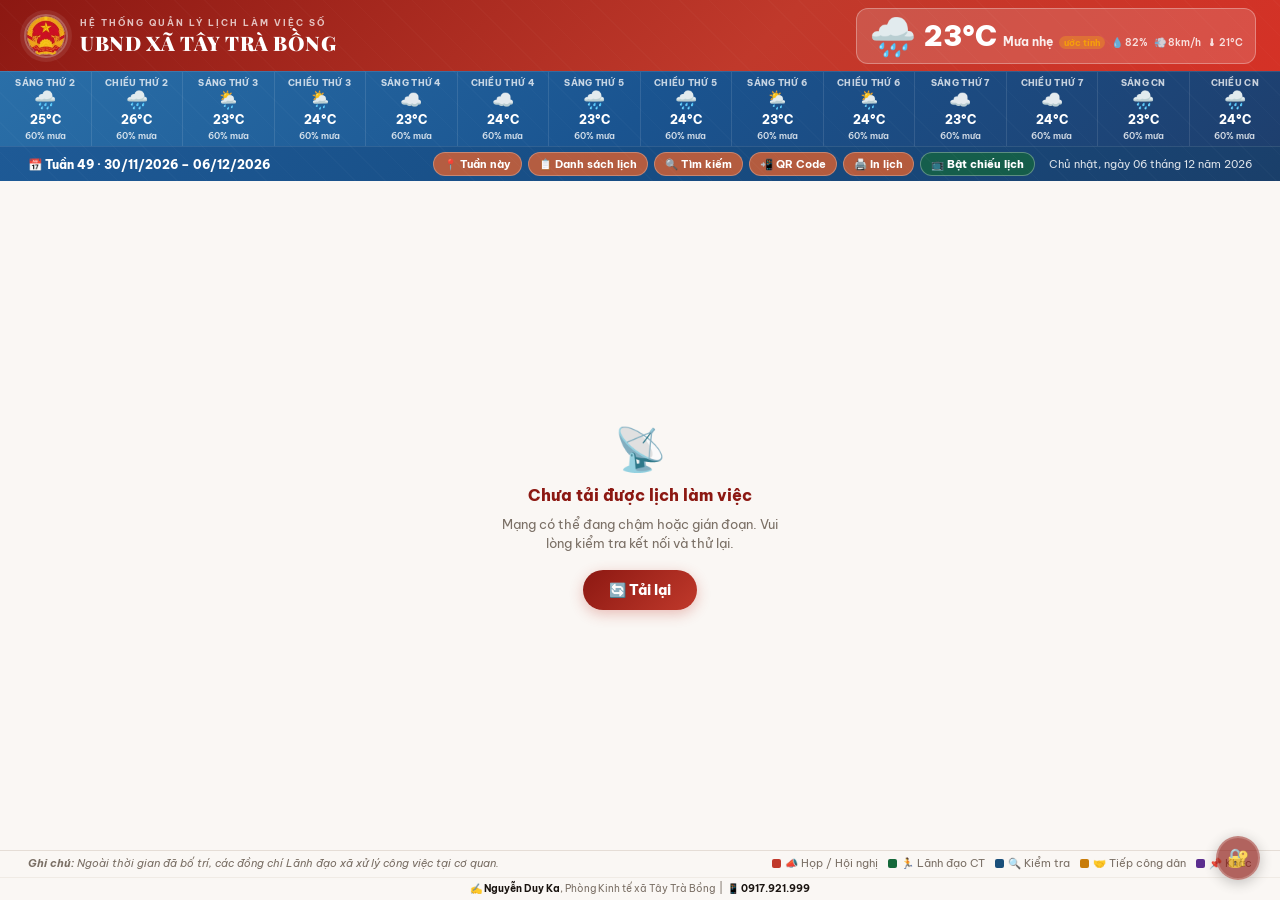
==== commit fadb8371: "Add files via upload" ====
--- a/index.html
+++ b/index.html
@@ -564,6 +564,7 @@
         <label>📎 File đi kèm (giấy mời, hình ảnh...)</label>
         <div class="alist" id="attachList"></div>
         <label class="fdrop" id="fdz"><input type="file" id="fileIn" multiple accept=".pdf,.jpg,.jpeg,.png,.gif,.webp,.doc,.docx,.xls,.xlsx" onchange="handleFiles(this.files)">🖱️ Click chọn file hoặc kéo thả — PDF, Word, Excel, Ảnh</label>
+        <button type="button" id="aiManualBtn" onclick="aiReadAttachedManually()" style="display:none;margin-top:7px;padding:7px 12px;border-radius:8px;border:1.5px solid #c2d8f5;background:#eef4ff;color:#1a4f7a;font-size:12px;font-weight:700;cursor:pointer;font-family:'Be Vietnam Pro',sans-serif;">✨ Cho AI đọc giấy mời</button>
         <div id="aiReadBar" style="display:none;margin-top:7px;align-items:center;gap:8px;padding:8px 12px;background:linear-gradient(135deg,#eef4ff,#f0f6ff);border:1.5px solid #c2d8f5;border-radius:9px;">
           <span id="aiReadIco" style="font-size:18px">🤖</span>
           <span id="aiReadMsg" style="font-size:12px;font-weight:600;color:#1a4f7a;flex:1"></span>
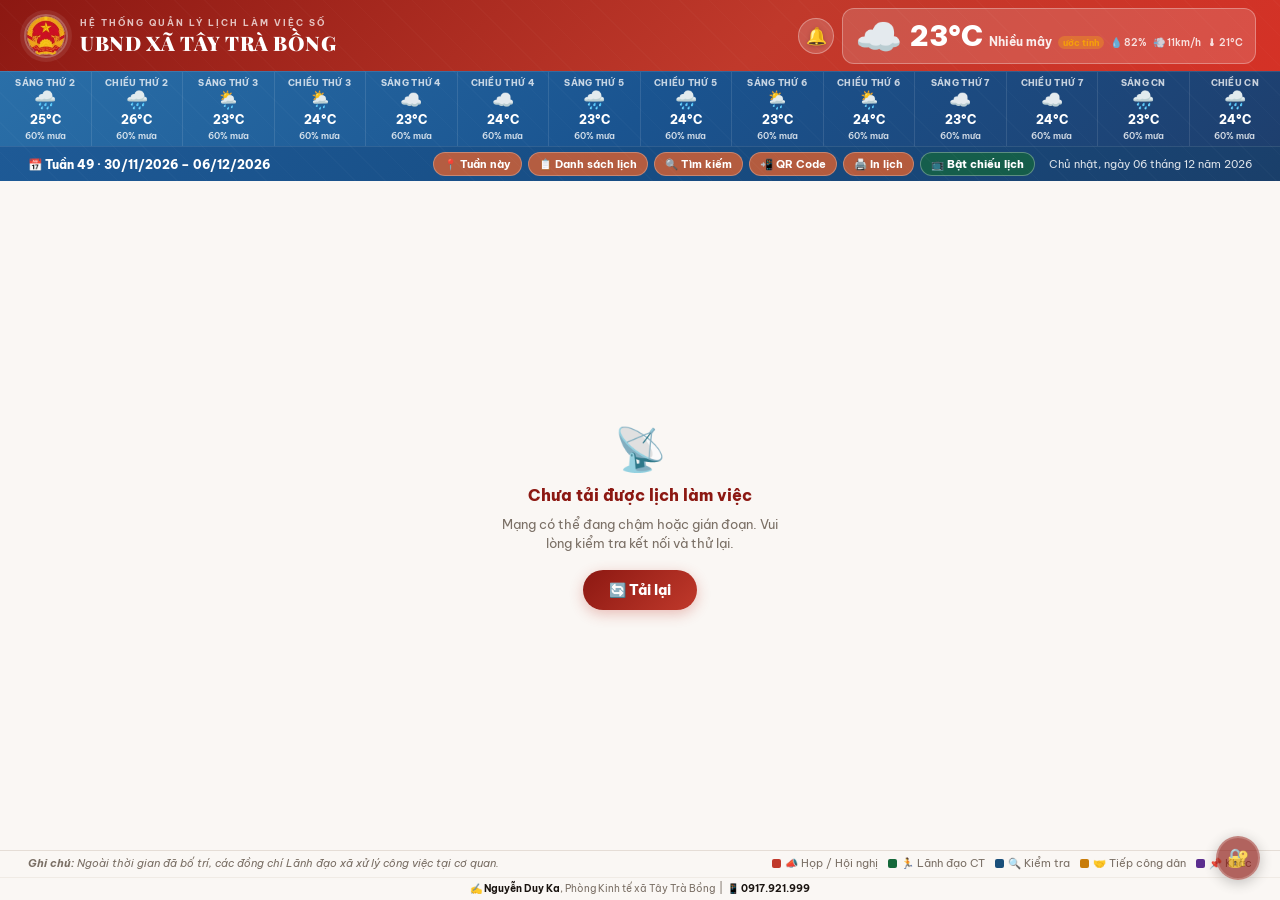
==== commit 1fdff86c: "Add files via upload" ====
--- a/index.html
+++ b/index.html
@@ -64,6 +64,10 @@
         <div class="hdr-title"><span class="t1" id="orgTenVs">UBND XÃ TÂY TRÀ BỒNG</span></div>
       </div>
       <div class="hdr-right">
+        <button id="hdrNotifBell" class="hdr-bell" onclick="openNotifPanel()" title="Thông báo lịch mới/thay đổi" aria-label="Thông báo">
+          <span class="hdr-bell-ico">🔔</span>
+          <span class="notif-badge" id="desktopNotifBadge"></span>
+        </button>
         <div class="wx-box" id="vsWx"><div class="wx-loading">⏳ Đang tải...</div></div>
       </div>
     </div>
--- a/styles/main.css
+++ b/styles/main.css
@@ -1,4 +1,10 @@
-*{box-sizing:border-box;margin:0;padding:0}:root{--red:#c0392b;--red2:#8c1812;--red3:#fdecea;--green:#15683a;--blue:#1a4f7a;--amber:#c87c0a;--purple:#5b2d8e;--ink:#1a1410;--muted:#7a6f65;--subtle:#a09590;--line:#e5ddd6;--line2:#f0ebe5;--bg:#f5f1ec;--bg2:#faf7f4;--paper:#fff;--gold:#c8900a;--gold2:#fef3c7;--sh:0 1px 4px rgba(0,0,0,.07);--sh2:0 2px 12px rgba(0,0,0,.09);--sh3:0 8px 32px rgba(0,0,0,.13)}html,body{height:100%;font-family:'Be Vietnam Pro',sans-serif;background:var(--bg);color:var(--ink);font-size:14px}#viewerScreen{display:flex;flex-direction:column;height:100vh;overflow:visible}#adminScreen{display:none}#tvScreen{display:none;position:fixed;top:0;right:0;bottom:0;left:0;z-index:1000}body.is-admin #viewerScreen{display:none}body.is-admin #desktopLoginBtn{display:none!important}body.is-admin #adminScreen{display:flex;flex-direction:column;height:100vh;overflow:hidden}body.is-tv #viewerScreen{display:none}body.is-tv #tvScreen{display:flex;flex-direction:column}body.is-tv-viewer #viewerScreen{display:flex!important}body.is-tv-viewer #adminScreen{display:none!important}body.is-tv-viewer #tvScreen{display:none!important}body.is-tv-viewer #desktopLoginBtn{display:none!important}body.is-tv-viewer .vs-nav-btns{display:none!important}body.is-tv-viewer #vsNavDt{display:inline!important;color:rgba(255,255,255,.85)!important;font-size:12px!important;font-weight:700!important;margin-left:auto!important}body.is-tv-viewer .mob-nav{display:none!important}body.is-tv-viewer,body.is-tv-viewer html{overflow:hidden!important;height:100%!important;max-height:100%!important;touch-action:none!important}body.is-tv-viewer #viewerScreen{position:fixed!important;top:0!important;right:0!important;bottom:0!important;left:0!important;width:100vw!important;height:100vh!important;max-height:100vh!important;overflow:hidden!important;flex-direction:column!important;display:flex!important}body.is-tv-viewer .pg-hdr{flex-shrink:0!important}body.is-tv-viewer .hdr-main{padding:6px 20px 6px!important;gap:12px!important}body.is-tv-viewer .hdr-seal{width:40px!important;height:40px!important;font-size:18px!important}body.is-tv-viewer .hdr-txt .sup{font-size:10px!important;letter-spacing:2.5px!important;margin-bottom:2px!important}body.is-tv-viewer .hdr-title .t1{font-size:22px!important}body.is-tv-viewer .hdr-title .t2{font-size:20px!important}body.is-tv-viewer .wx-box{padding:6px 10px!important;gap:8px!important}body.is-tv-viewer .wx-ico{font-size:32px!important}body.is-tv-viewer .wx-temp{font-size:26px!important}body.is-tv-viewer .wx-desc{font-size:12px!important}body.is-tv-viewer .wx-ext{font-size:10px!important}body.is-tv-viewer .fc-strip .fcc{padding:4px 5px!important}body.is-tv-viewer .fc-strip .fcc-ico{font-size:16px!important}body.is-tv-viewer .fc-strip .fcc-t{font-size:12px!important}body.is-tv-viewer .fc-strip .fcc-r{font-size:9px!important}body.is-tv-viewer .fc-strip .fcc-ses{font-size:8.5px!important}body.is-tv-viewer .vs-nav-bar{flex-shrink:0!important;padding:4px 20px!important;font-size:13px!important}body.is-tv-viewer .vs-nav-wk{font-size:13px!important}body.is-tv-viewer .vs-nav-dt{font-size:12px!important}body.is-tv-viewer .vs-body{padding:0!important;flex:1!important;min-height:0!important;overflow:hidden!important}body.is-tv-viewer .vs-tbl-outer{flex:1!important;min-height:0!important;overflow:hidden!important;display:flex!important;flex-direction:column!important}body.is-tv-viewer .vs-tbl-inner{flex:1!important;min-height:0!important;overflow:hidden!important}body.is-tv-viewer .vs-footer-desktop{flex-shrink:0!important;display:flex!important;flex-direction:column!important;padding:4px 20px!important;border-top:1px solid var(--line)!important;background:var(--bg2)!important}body.is-tv-viewer .vsfd-row1{display:flex!important}body.is-tv-viewer .vsfd-note{font-size:11px!important;font-style:italic!important}body.is-tv-viewer .vs-leg{display:flex!important}body.is-tv-viewer .leg-i{font-size:11px!important}body.is-tv-viewer .leg-d{width:11px!important;height:11px!important}body.is-tv-viewer #vsTicker{flex-shrink:0!important;display:block!important}body.is-tv-viewer #vsCredit{flex-shrink:0!important;display:block!important;font-size:13px!important;font-weight:700!important;padding:5px 0 6px!important;border-top:2px solid var(--red)!important;background:linear-gradient(90deg,var(--red3),#fff5f5,var(--red3))!important;text-align:center!important;color:var(--red2)!important;letter-spacing:.3px!important}body.is-tv-viewer .vs-tbl col.c-day{width:8%!important}body.is-tv-viewer .vs-tbl col.c-ses{width:6%!important}body.is-tv-viewer .vs-tbl col.c-ct{width:30%!important}body.is-tv-viewer .vs-tbl col.c-ch{width:13%!important}body.is-tv-viewer .vs-tbl col.c-pl{width:13%!important}body.is-tv-viewer .vs-tbl col.c-mb{width:15%!important}body.is-tv-viewer .vs-tbl col.c-pr{width:15%!important}body.is-tv-viewer .vs-tbl thead th{font-size:12px!important;font-weight:900!important;padding:7px 8px!important;letter-spacing:.5px!important;white-space:nowrap!important;overflow:hidden!important;text-overflow:ellipsis!important}body.is-tv-viewer .td-day{padding:7px 4px!important}body.is-tv-viewer .td-day .vd-dow{font-size:11px!important;font-weight:900!important;letter-spacing:.6px!important}body.is-tv-viewer .td-day .vd-num{font-size:22px!important;font-weight:900!important}body.is-tv-viewer .td-day .vd-dt{font-size:10px!important}body.is-tv-viewer .td-day .vd-wx{display:inline-flex!important;margin-top:4px!important;font-size:10px!important;padding:2px 5px!important}body.is-tv-viewer .ses-pill{font-size:11px!important;padding:3px 8px!important;white-space:nowrap!important}body.is-tv-viewer .td-ses-hdr{padding:3px 6px!important}body.is-tv-viewer .tr-ev td{padding:7px 10px!important;vertical-align:middle!important}body.is-tv-viewer .td-ct{padding-left:11px!important}body.is-tv-viewer .ev-title{font-size:14px!important;font-weight:800!important;line-height:1.3!important;word-break:break-word!important}body.is-tv-viewer .ev-time{font-size:11px!important;font-weight:700!important;margin-bottom:1px!important}body.is-tv-viewer .ev-files{display:none!important}body.is-tv-viewer .td-ch,body.is-tv-viewer .td-pl,body.is-tv-viewer .td-mb,body.is-tv-viewer .td-pr{font-size:13px!important;font-weight:600!important;color:var(--ink)!important;padding:6px 6px!important;vertical-align:middle!important;word-break:break-word!important;line-height:1.3!important}body.is-tv-viewer .tr-empty td{padding:6px 8px!important}body.is-tv-viewer .hdr-title .t1{font-size:22px!important}body.is-tv-viewer .wx-temp{font-size:30px!important}body.is-tv-viewer .wx-desc{font-size:13px!important}body.is-tv-viewer .vs-tbl-inner{scrollbar-width:none!important}body.is-tv-viewer .vs-tbl-inner::-webkit-scrollbar{display:none!important}#tvViewerExitBtn{display:none;position:fixed;bottom:16px;right:16px;z-index:9999;background:rgba(140,24,18,.85);color:#fff;border:2px solid rgba(255,255,255,.25);border-radius:50px;padding:9px 20px;font-size:13px;font-weight:800;cursor:pointer;font-family:'Be Vietnam Pro',sans-serif;box-shadow:0 4px 18px rgba(0,0,0,.4);backdrop-filter:blur(6px);letter-spacing:.3px;opacity:0;transition:opacity .4s}#tvViewerExitBtn:hover{opacity:1!important}body.is-tv-viewer #tvViewerExitBtn{display:flex;align-items:center;gap:7px}body.is-tv-viewer:hover #tvViewerExitBtn,body.is-tv-viewer #tvViewerExitBtn:focus{opacity:.85}#tvFullscreenBtn{display:none;position:fixed;bottom:16px;right:16px;z-index:9999;background:rgba(21,104,58,.88);color:#fff;border:2px solid rgba(255,255,255,.25);border-radius:50px;padding:9px 20px;font-size:13px;font-weight:800;cursor:pointer;font-family:'Be Vietnam Pro',sans-serif;box-shadow:0 4px 18px rgba(0,0,0,.4);backdrop-filter:blur(6px);letter-spacing:.3px;opacity:0;transition:opacity .4s}#tvFullscreenBtn:hover{opacity:1!important}body.is-tv-viewer #tvFullscreenBtn{display:flex;align-items:center;gap:7px}body.is-tv-viewer:hover #tvFullscreenBtn,body.is-tv-viewer #tvFullscreenBtn:focus{opacity:.85}.pg-hdr{background:linear-gradient(135deg,var(--red2) 0%,var(--red) 55%,#d93025 100%);color:#fff;position:relative;overflow:hidden;flex-shrink:0;padding-top:env(safe-area-inset-top,0px)}.pg-hdr::before{content:'';position:absolute;top:0;right:0;bottom:0;left:0;pointer-events:none;background:repeating-linear-gradient(45deg,transparent,transparent 20px,rgba(255,255,255,.018) 20px,rgba(255,255,255,.018) 21px)}.hdr-main{position:relative;display:flex;align-items:center;gap:12px;padding:8px 24px 7px;flex-wrap:nowrap;overflow:hidden}.hdr-seal{width:44px;height:44px;border-radius:50%;background:transparent;border:2px solid rgba(255,255,255,.3);display:flex;align-items:center;justify-content:center;font-size:0;flex-shrink:0;box-shadow:0 0 0 4px rgba(255,255,255,.08);overflow:hidden;padding:0}.hdr-txt .sup{font-size:9px;font-weight:700;letter-spacing:2px;text-transform:uppercase;opacity:.85;margin-bottom:3px;white-space:nowrap;color:rgba(255,255,255,.85)}.hdr-title{font-family:'Playfair Display',serif;font-weight:900;line-height:1.15}.hdr-title .t1{font-size:20px;color:#fff;display:inline;white-space:nowrap;font-weight:900;letter-spacing:.5px}.hdr-title .t2{font-size:20px;color:#fff;display:inline;font-style:normal;white-space:nowrap;margin-left:4px}.hdr-credit{font-size:9px;color:rgba(255,255,255,.48);margin-top:5px;font-style:italic}.hdr-right{margin-left:auto;display:flex;align-items:center;gap:8px;flex-shrink:1;align-self:stretch;overflow:hidden;min-width:0;max-width:480px}.wx-box{display:flex;align-items:center;gap:8px;background:rgba(255,255,255,.15);border:1px solid rgba(255,255,255,.3);border-radius:12px;padding:8px 12px;flex-shrink:1;overflow:hidden;min-width:0;max-width:440px}.wx-ico{font-size:38px;line-height:1;flex-shrink:0}.wx-info{display:flex;flex-direction:row;align-items:center;gap:10px;min-width:0;flex:1;flex-wrap:nowrap}.wx-row1{display:flex;align-items:baseline;gap:6px;flex-shrink:0}.wx-temp{font-size:28px;font-weight:900;color:#fff;line-height:1;flex-shrink:0}.wx-desc{font-size:12px;color:rgba(255,255,255,.9);font-weight:700;flex-shrink:0;white-space:nowrap}.wx-ext{font-size:10.5px;color:rgba(255,255,255,.85);display:flex;flex-wrap:nowrap;gap:8px;font-weight:600;line-height:1}.wx-ext span{display:flex;align-items:center;gap:2px;white-space:nowrap}.wx-meta{display:none}.wx-loading{font-size:11px;color:rgba(255,255,255,.65);font-style:italic;padding:8px}.wx-ext-inline{display:flex;align-items:center;gap:6px;flex-wrap:nowrap;flex-shrink:1;min-width:0}.wx-ext-inline span{font-size:10px;color:rgba(255,255,255,.82);font-weight:600;display:flex;align-items:center;gap:1px;white-space:nowrap}.fc-strip{background:linear-gradient(135deg,#2a6fa8,#1a5490 50%,#1e3f6e);border-top:1px solid rgba(255,255,255,.12);padding:0;display:flex;overflow-x:hidden;scrollbar-width:none;flex-shrink:0;align-items:stretch}.fc-strip::-webkit-scrollbar{display:none}.fcc{display:flex;flex-direction:column;align-items:center;justify-content:center;gap:3px;padding:5px 4px;border-right:1px solid rgba(255,255,255,.11);flex:1;min-width:0}.fcc:last-child{border-right:none}.fcc-ses{font-size:8.5px;font-weight:800;text-transform:uppercase;letter-spacing:.3px;color:rgba(255,255,255,.75);white-space:nowrap}.fcc-ico{font-size:18px;line-height:1}.fcc-t{font-size:11.5px;font-weight:800;color:#fff;white-space:nowrap}.fcc-r{font-size:8.5px;color:rgba(255,255,255,.8);font-weight:600;white-space:nowrap}.vs-ribbon{display:none}.vs-nav-bar{background:linear-gradient(135deg,#1e5a96,#174d84 50%,#1a3f6a);border-top:1px solid rgba(255,255,255,.1);padding:5px 28px;display:flex;align-items:center;gap:14px;flex-shrink:0;font-size:11px}.vs-nav-wk{font-weight:800;color:#fff;font-size:11.5px;white-space:nowrap}.vs-nav-dt{color:rgba(255,255,255,.85);font-size:11px;white-space:nowrap}.vs-nav-btns{margin-left:auto;display:flex;align-items:center;gap:6px;flex-shrink:0}.vs-nav-btns .rib-btn{background:rgba(232,98,42,.75);border:1px solid rgba(255,255,255,.25);color:#fff;border-radius:14px;font-size:10.5px;padding:4px 10px;font-weight:700;cursor:pointer;display:flex;align-items:center;gap:4px;transition:all .13s;white-space:nowrap;font-family:'Be Vietnam Pro',sans-serif}.vs-nav-btns .rib-btn:hover{background:rgba(232,98,42,1);border-color:rgba(255,255,255,.45);box-shadow:0 2px 8px rgba(232,98,42,.4)}.vs-rib-wk{font-weight:800;color:#E8622A}.vs-rib-dt{color:#E8622A}.vs-rib-r{display:flex;align-items:center;gap:6px;flex-shrink:0;margin-left:auto}.rib-btn{padding:4px 10px;border-radius:14px;background:rgba(232,98,42,.75);border:1px solid rgba(255,255,255,.25);color:#fff;font-size:10.5px;font-weight:700;cursor:pointer;font-family:'Be Vietnam Pro',sans-serif;white-space:nowrap;transition:all .13s;-webkit-tap-highlight-color:transparent}.rib-btn:hover{background:rgba(232,98,42,1);border-color:rgba(255,255,255,.45);box-shadow:0 2px 8px rgba(232,98,42,.4)}.rib-btn:active{background:#c0392b}.btn-login{padding:5px 13px;border-radius:20px;background:rgba(255,255,255,.12);border:1px solid rgba(255,255,255,.2);color:#fff;font-size:11px;font-weight:700;cursor:pointer;font-family:'Be Vietnam Pro',sans-serif}.btn-login:hover{background:rgba(255,255,255,.22)}.vs-body{flex:1;overflow:hidden;display:flex;flex-direction:column;padding:0}.vs-tbl-outer{flex:1;overflow:hidden;position:relative;display:flex;flex-direction:column}.vs-thead-fixed{flex-shrink:0;overflow:hidden;border:none;border-bottom:none;border-radius:0;background:#fff;padding-right:4px}.vs-thead-fixed table{width:100%;border-collapse:collapse;table-layout:fixed}.vs-tbl-inner{flex:1;overflow-y:auto;overflow-x:hidden;border:none;border-top:none;border-radius:0;background:#fff;scrollbar-width:thin;scrollbar-color:#e8e0d8 transparent}.vs-tbl-inner::-webkit-scrollbar{width:4px}.vs-tbl-inner::-webkit-scrollbar-thumb{background:#e0d8ce;border-radius:2px}#vsWrap{will-change:transform}.vs-tbl{width:100%;border-collapse:collapse;table-layout:fixed}.vs-tbl col.c-day{width:9%}.vs-tbl col.c-ses{width:7%}.vs-tbl col.c-ct{width:28%}.vs-tbl col.c-ch{width:14%}.vs-tbl col.c-pl{width:14%}.vs-tbl col.c-mb{width:14%}.vs-tbl col.c-pr{width:14%}.vs-tbl thead th{padding:9px 12px;font-size:10.5px;font-weight:800;letter-spacing:.9px;text-transform:uppercase;color:#fff;background:linear-gradient(180deg,#1a4f7a,#1565a8);border-bottom:2px solid #0d3a5c;border-right:1px solid rgba(255,255,255,.15);text-align:center;white-space:nowrap}.vs-tbl thead th.tc-left{text-align:center}.vs-tbl thead th:last-child{border-right:none}.td-day{vertical-align:middle;border-right:2px solid #ede8e0;border-top:1px solid #f5f0ea;background:#fff;text-align:center;padding:8px 6px}.td-day .vd-dow{font-size:9px;font-weight:800;text-transform:uppercase;letter-spacing:.8px;color:#E8622A;margin-bottom:2px}.td-day .vd-num{font-size:20px;font-weight:900;color:#E8622A;line-height:1;margin-top:0}.td-day .vd-dt{font-size:9px;color:#bbb;margin-top:3px;font-weight:500}.td-day .vd-wx{display:inline-flex;flex-direction:column;align-items:center;gap:1px;margin-top:5px;background:#f5f5f5;border-radius:8px;padding:3px 7px;font-size:10px;overflow:hidden;max-width:100%}.vd-wx .vd-wx-row{display:flex;align-items:center;gap:3px}.vd-wx .wi{font-size:13px;flex-shrink:0}.vd-wx .wt{font-weight:800;color:var(--red2);flex-shrink:0}.vd-wx .wr{color:var(--blue);font-weight:700;font-size:9px;white-space:nowrap}.td-day.td-today{background:linear-gradient(180deg,#fff5f0,#fff)}.td-day.td-today .vd-dow{color:#E8622A}.td-day.td-today .vd-num{color:#E8622A}.td-day.td-sun .vd-dow{color:#E8622A}.td-day.td-sun .vd-num{color:#E8622A}.td-day.td-sat .vd-dow{color:#E8622A}.td-day.td-sat .vd-num{color:#E8622A}.td-ses-hdr{padding:4px 10px;border-top:1px solid #f0ede8;background:#faf8f5;vertical-align:middle}.td-ses-span{background:#faf8f5;border-top:1px solid #f0ede8}.ses-pill{display:inline-flex;align-items:center;gap:5px;padding:4px 12px;border-radius:20px;font-size:10px;font-weight:700;letter-spacing:.3px;white-space:nowrap}.sp-s{background:#fff4ee;color:#E8622A;border:1.5px solid #fcd5be}.sp-c{background:#eef4ff;color:#2563eb;border:1.5px solid #bfdbfe}.sp-t{background:#f3eeff;color:#7c3aed;border:1.5px solid #ddd6fe}.td-ses-empty{border-top:1px solid var(--line2);border-right:1.5px solid var(--line2)}.tr-ev td{border-top:1px solid #f5f0ea;border-right:1px solid #f5f0ea;padding:8px 12px;vertical-align:middle;line-height:1.45}.tr-ev td:last-child{border-right:none}.tr-ev.tr-today td{background:#fff8f5}.td-ct{border-left:3px solid transparent;padding-left:11px!important;text-align:left}.ev-time{font-size:9.5px;font-weight:700;color:var(--muted);margin-bottom:2px}.ev-title{font-size:13px;font-weight:700;color:#1a1a1a;line-height:1.3}.ev-hoan-badge{display:inline-flex;align-items:center;gap:4px;background:linear-gradient(135deg,#fff0ea,#ffe0cc);color:#c0392b;font-size:13px;font-weight:900;margin-left:8px;padding:2px 10px;border-radius:5px;border:1.5px solid #E8622A;letter-spacing:.3px;animation:hoanPulse 1.1s ease-in-out infinite;vertical-align:middle}
+*{box-sizing:border-box;margin:0;padding:0}:root{--red:#c0392b;--red2:#8c1812;--red3:#fdecea;--green:#15683a;--blue:#1a4f7a;--amber:#c87c0a;--purple:#5b2d8e;--ink:#1a1410;--muted:#7a6f65;--subtle:#a09590;--line:#e5ddd6;--line2:#f0ebe5;--bg:#f5f1ec;--bg2:#faf7f4;--paper:#fff;--gold:#c8900a;--gold2:#fef3c7;--sh:0 1px 4px rgba(0,0,0,.07);--sh2:0 2px 12px rgba(0,0,0,.09);--sh3:0 8px 32px rgba(0,0,0,.13)}html,body{height:100%;font-family:'Be Vietnam Pro',sans-serif;background:var(--bg);color:var(--ink);font-size:14px}#viewerScreen{display:flex;flex-direction:column;height:100vh;overflow:visible}#adminScreen{display:none}#tvScreen{display:none;position:fixed;top:0;right:0;bottom:0;left:0;z-index:1000}body.is-admin #viewerScreen{display:none}body.is-admin #desktopLoginBtn{display:none!important}body.is-admin #adminScreen{display:flex;flex-direction:column;height:100vh;overflow:hidden}body.is-tv #viewerScreen{display:none}body.is-tv #tvScreen{display:flex;flex-direction:column}body.is-tv-viewer #viewerScreen{display:flex!important}body.is-tv-viewer #adminScreen{display:none!important}body.is-tv-viewer #tvScreen{display:none!important}body.is-tv-viewer #desktopLoginBtn{display:none!important}body.is-tv-viewer .vs-nav-btns{display:none!important}body.is-tv-viewer #vsNavDt{display:inline!important;color:rgba(255,255,255,.85)!important;font-size:12px!important;font-weight:700!important;margin-left:auto!important}body.is-tv-viewer .mob-nav{display:none!important}body.is-tv-viewer,body.is-tv-viewer html{overflow:hidden!important;height:100%!important;max-height:100%!important;touch-action:none!important}body.is-tv-viewer #viewerScreen{position:fixed!important;top:0!important;right:0!important;bottom:0!important;left:0!important;width:100vw!important;height:100vh!important;max-height:100vh!important;overflow:hidden!important;flex-direction:column!important;display:flex!important}body.is-tv-viewer .pg-hdr{flex-shrink:0!important}body.is-tv-viewer .hdr-main{padding:6px 20px 6px!important;gap:12px!important}body.is-tv-viewer .hdr-seal{width:40px!important;height:40px!important;font-size:18px!important}body.is-tv-viewer .hdr-txt .sup{font-size:10px!important;letter-spacing:2.5px!important;margin-bottom:2px!important}body.is-tv-viewer .hdr-title .t1{font-size:22px!important}body.is-tv-viewer .hdr-title .t2{font-size:20px!important}body.is-tv-viewer .wx-box{padding:6px 10px!important;gap:8px!important}body.is-tv-viewer .wx-ico{font-size:32px!important}body.is-tv-viewer .wx-temp{font-size:26px!important}body.is-tv-viewer .wx-desc{font-size:12px!important}body.is-tv-viewer .wx-ext{font-size:10px!important}body.is-tv-viewer .fc-strip .fcc{padding:4px 5px!important}body.is-tv-viewer .fc-strip .fcc-ico{font-size:16px!important}body.is-tv-viewer .fc-strip .fcc-t{font-size:12px!important}body.is-tv-viewer .fc-strip .fcc-r{font-size:9px!important}body.is-tv-viewer .fc-strip .fcc-ses{font-size:8.5px!important}body.is-tv-viewer .vs-nav-bar{flex-shrink:0!important;padding:4px 20px!important;font-size:13px!important}body.is-tv-viewer .vs-nav-wk{font-size:13px!important}body.is-tv-viewer .vs-nav-dt{font-size:12px!important}body.is-tv-viewer .vs-body{padding:0!important;flex:1!important;min-height:0!important;overflow:hidden!important}body.is-tv-viewer .vs-tbl-outer{flex:1!important;min-height:0!important;overflow:hidden!important;display:flex!important;flex-direction:column!important}body.is-tv-viewer .vs-tbl-inner{flex:1!important;min-height:0!important;overflow:hidden!important}body.is-tv-viewer .vs-footer-desktop{flex-shrink:0!important;display:flex!important;flex-direction:column!important;padding:4px 20px!important;border-top:1px solid var(--line)!important;background:var(--bg2)!important}body.is-tv-viewer .vsfd-row1{display:flex!important}body.is-tv-viewer .vsfd-note{font-size:11px!important;font-style:italic!important}body.is-tv-viewer .vs-leg{display:flex!important}body.is-tv-viewer .leg-i{font-size:11px!important}body.is-tv-viewer .leg-d{width:11px!important;height:11px!important}body.is-tv-viewer #vsTicker{flex-shrink:0!important;display:block!important}body.is-tv-viewer #vsCredit{flex-shrink:0!important;display:block!important;font-size:13px!important;font-weight:700!important;padding:5px 0 6px!important;border-top:2px solid var(--red)!important;background:linear-gradient(90deg,var(--red3),#fff5f5,var(--red3))!important;text-align:center!important;color:var(--red2)!important;letter-spacing:.3px!important}body.is-tv-viewer .vs-tbl col.c-day{width:8%!important}body.is-tv-viewer .vs-tbl col.c-ses{width:6%!important}body.is-tv-viewer .vs-tbl col.c-ct{width:30%!important}body.is-tv-viewer .vs-tbl col.c-ch{width:13%!important}body.is-tv-viewer .vs-tbl col.c-pl{width:13%!important}body.is-tv-viewer .vs-tbl col.c-mb{width:15%!important}body.is-tv-viewer .vs-tbl col.c-pr{width:15%!important}body.is-tv-viewer .vs-tbl thead th{font-size:12px!important;font-weight:900!important;padding:7px 8px!important;letter-spacing:.5px!important;white-space:nowrap!important;overflow:hidden!important;text-overflow:ellipsis!important}body.is-tv-viewer .td-day{padding:7px 4px!important}body.is-tv-viewer .td-day .vd-dow{font-size:11px!important;font-weight:900!important;letter-spacing:.6px!important}body.is-tv-viewer .td-day .vd-num{font-size:22px!important;font-weight:900!important}body.is-tv-viewer .td-day .vd-dt{font-size:10px!important}body.is-tv-viewer .td-day .vd-wx{display:inline-flex!important;margin-top:4px!important;font-size:10px!important;padding:2px 5px!important}body.is-tv-viewer .ses-pill{font-size:11px!important;padding:3px 8px!important;white-space:nowrap!important}body.is-tv-viewer .td-ses-hdr{padding:3px 6px!important}body.is-tv-viewer .tr-ev td{padding:7px 10px!important;vertical-align:middle!important}body.is-tv-viewer .td-ct{padding-left:11px!important}body.is-tv-viewer .ev-title{font-size:14px!important;font-weight:800!important;line-height:1.3!important;word-break:break-word!important}body.is-tv-viewer .ev-time{font-size:11px!important;font-weight:700!important;margin-bottom:1px!important}body.is-tv-viewer .ev-files{display:none!important}body.is-tv-viewer .td-ch,body.is-tv-viewer .td-pl,body.is-tv-viewer .td-mb,body.is-tv-viewer .td-pr{font-size:13px!important;font-weight:600!important;color:var(--ink)!important;padding:6px 6px!important;vertical-align:middle!important;word-break:break-word!important;line-height:1.3!important}body.is-tv-viewer .tr-empty td{padding:6px 8px!important}body.is-tv-viewer .hdr-title .t1{font-size:22px!important}body.is-tv-viewer .wx-temp{font-size:30px!important}body.is-tv-viewer .wx-desc{font-size:13px!important}body.is-tv-viewer .vs-tbl-inner{scrollbar-width:none!important}body.is-tv-viewer .vs-tbl-inner::-webkit-scrollbar{display:none!important}#tvViewerExitBtn{display:none;position:fixed;bottom:16px;right:16px;z-index:9999;background:rgba(140,24,18,.85);color:#fff;border:2px solid rgba(255,255,255,.25);border-radius:50px;padding:9px 20px;font-size:13px;font-weight:800;cursor:pointer;font-family:'Be Vietnam Pro',sans-serif;box-shadow:0 4px 18px rgba(0,0,0,.4);backdrop-filter:blur(6px);letter-spacing:.3px;opacity:0;transition:opacity .4s}#tvViewerExitBtn:hover{opacity:1!important}body.is-tv-viewer #tvViewerExitBtn{display:flex;align-items:center;gap:7px}body.is-tv-viewer:hover #tvViewerExitBtn,body.is-tv-viewer #tvViewerExitBtn:focus{opacity:.85}#tvFullscreenBtn{display:none;position:fixed;bottom:16px;right:16px;z-index:9999;background:rgba(21,104,58,.88);color:#fff;border:2px solid rgba(255,255,255,.25);border-radius:50px;padding:9px 20px;font-size:13px;font-weight:800;cursor:pointer;font-family:'Be Vietnam Pro',sans-serif;box-shadow:0 4px 18px rgba(0,0,0,.4);backdrop-filter:blur(6px);letter-spacing:.3px;opacity:0;transition:opacity .4s}#tvFullscreenBtn:hover{opacity:1!important}body.is-tv-viewer #tvFullscreenBtn{display:flex;align-items:center;gap:7px}body.is-tv-viewer:hover #tvFullscreenBtn,body.is-tv-viewer #tvFullscreenBtn:focus{opacity:.85}.pg-hdr{background:linear-gradient(135deg,var(--red2) 0%,var(--red) 55%,#d93025 100%);color:#fff;position:relative;overflow:hidden;flex-shrink:0;padding-top:env(safe-area-inset-top,0px)}.pg-hdr::before{content:'';position:absolute;top:0;right:0;bottom:0;left:0;pointer-events:none;background:repeating-linear-gradient(45deg,transparent,transparent 20px,rgba(255,255,255,.018) 20px,rgba(255,255,255,.018) 21px)}.hdr-main{position:relative;display:flex;align-items:center;gap:12px;padding:8px 24px 7px;flex-wrap:nowrap;overflow:hidden}.hdr-seal{width:44px;height:44px;border-radius:50%;background:transparent;border:2px solid rgba(255,255,255,.3);display:flex;align-items:center;justify-content:center;font-size:0;flex-shrink:0;box-shadow:0 0 0 4px rgba(255,255,255,.08);overflow:hidden;padding:0}.hdr-txt .sup{font-size:9px;font-weight:700;letter-spacing:2px;text-transform:uppercase;opacity:.85;margin-bottom:3px;white-space:nowrap;color:rgba(255,255,255,.85)}.hdr-title{font-family:'Playfair Display',serif;font-weight:900;line-height:1.15}.hdr-title .t1{font-size:20px;color:#fff;display:inline;white-space:nowrap;font-weight:900;letter-spacing:.5px}.hdr-title .t2{font-size:20px;color:#fff;display:inline;font-style:normal;white-space:nowrap;margin-left:4px}.hdr-credit{font-size:9px;color:rgba(255,255,255,.48);margin-top:5px;font-style:italic}.hdr-right{margin-left:auto;display:flex;align-items:center;gap:8px;flex-shrink:1;align-self:stretch;overflow:hidden;min-width:0;max-width:480px}
+.hdr-bell{position:relative;flex-shrink:0;width:36px;height:36px;border-radius:50%;background:rgba(255,255,255,.16);border:1.5px solid rgba(255,255,255,.32);display:flex;align-items:center;justify-content:center;cursor:pointer;padding:0;transition:background .15s,transform .15s;font-family:'Be Vietnam Pro',sans-serif}
+.hdr-bell:hover{background:rgba(255,255,255,.3);transform:scale(1.07)}
+.hdr-bell.open{background:rgba(255,255,255,.32)}
+.hdr-bell-ico{font-size:17px;line-height:1;filter:drop-shadow(0 1px 2px rgba(0,0,0,.2))}
+.hdr-bell .notif-badge{position:absolute;top:-3px;right:-3px}
+@media(max-width:600px){.hdr-bell{display:none!important}}.wx-box{display:flex;align-items:center;gap:8px;background:rgba(255,255,255,.15);border:1px solid rgba(255,255,255,.3);border-radius:12px;padding:8px 12px;flex-shrink:1;overflow:hidden;min-width:0;max-width:440px}.wx-ico{font-size:38px;line-height:1;flex-shrink:0}.wx-info{display:flex;flex-direction:row;align-items:center;gap:10px;min-width:0;flex:1;flex-wrap:nowrap}.wx-row1{display:flex;align-items:baseline;gap:6px;flex-shrink:0}.wx-temp{font-size:28px;font-weight:900;color:#fff;line-height:1;flex-shrink:0}.wx-desc{font-size:12px;color:rgba(255,255,255,.9);font-weight:700;flex-shrink:0;white-space:nowrap}.wx-ext{font-size:10.5px;color:rgba(255,255,255,.85);display:flex;flex-wrap:nowrap;gap:8px;font-weight:600;line-height:1}.wx-ext span{display:flex;align-items:center;gap:2px;white-space:nowrap}.wx-meta{display:none}.wx-loading{font-size:11px;color:rgba(255,255,255,.65);font-style:italic;padding:8px}.wx-ext-inline{display:flex;align-items:center;gap:6px;flex-wrap:nowrap;flex-shrink:1;min-width:0}.wx-ext-inline span{font-size:10px;color:rgba(255,255,255,.82);font-weight:600;display:flex;align-items:center;gap:1px;white-space:nowrap}.fc-strip{background:linear-gradient(135deg,#2a6fa8,#1a5490 50%,#1e3f6e);border-top:1px solid rgba(255,255,255,.12);padding:0;display:flex;overflow-x:hidden;scrollbar-width:none;flex-shrink:0;align-items:stretch}.fc-strip::-webkit-scrollbar{display:none}.fcc{display:flex;flex-direction:column;align-items:center;justify-content:center;gap:3px;padding:5px 4px;border-right:1px solid rgba(255,255,255,.11);flex:1;min-width:0}.fcc:last-child{border-right:none}.fcc-ses{font-size:8.5px;font-weight:800;text-transform:uppercase;letter-spacing:.3px;color:rgba(255,255,255,.75);white-space:nowrap}.fcc-ico{font-size:18px;line-height:1}.fcc-t{font-size:11.5px;font-weight:800;color:#fff;white-space:nowrap}.fcc-r{font-size:8.5px;color:rgba(255,255,255,.8);font-weight:600;white-space:nowrap}.vs-ribbon{display:none}.vs-nav-bar{background:linear-gradient(135deg,#1e5a96,#174d84 50%,#1a3f6a);border-top:1px solid rgba(255,255,255,.1);padding:5px 28px;display:flex;align-items:center;gap:14px;flex-shrink:0;font-size:11px}.vs-nav-wk{font-weight:800;color:#fff;font-size:11.5px;white-space:nowrap}.vs-nav-dt{color:rgba(255,255,255,.85);font-size:11px;white-space:nowrap}.vs-nav-btns{margin-left:auto;display:flex;align-items:center;gap:6px;flex-shrink:0}.vs-nav-btns .rib-btn{background:rgba(232,98,42,.75);border:1px solid rgba(255,255,255,.25);color:#fff;border-radius:14px;font-size:10.5px;padding:4px 10px;font-weight:700;cursor:pointer;display:flex;align-items:center;gap:4px;transition:all .13s;white-space:nowrap;font-family:'Be Vietnam Pro',sans-serif}.vs-nav-btns .rib-btn:hover{background:rgba(232,98,42,1);border-color:rgba(255,255,255,.45);box-shadow:0 2px 8px rgba(232,98,42,.4)}.vs-rib-wk{font-weight:800;color:#E8622A}.vs-rib-dt{color:#E8622A}.vs-rib-r{display:flex;align-items:center;gap:6px;flex-shrink:0;margin-left:auto}.rib-btn{padding:4px 10px;border-radius:14px;background:rgba(232,98,42,.75);border:1px solid rgba(255,255,255,.25);color:#fff;font-size:10.5px;font-weight:700;cursor:pointer;font-family:'Be Vietnam Pro',sans-serif;white-space:nowrap;transition:all .13s;-webkit-tap-highlight-color:transparent}.rib-btn:hover{background:rgba(232,98,42,1);border-color:rgba(255,255,255,.45);box-shadow:0 2px 8px rgba(232,98,42,.4)}.rib-btn:active{background:#c0392b}.btn-login{padding:5px 13px;border-radius:20px;background:rgba(255,255,255,.12);border:1px solid rgba(255,255,255,.2);color:#fff;font-size:11px;font-weight:700;cursor:pointer;font-family:'Be Vietnam Pro',sans-serif}.btn-login:hover{background:rgba(255,255,255,.22)}.vs-body{flex:1;overflow:hidden;display:flex;flex-direction:column;padding:0}.vs-tbl-outer{flex:1;overflow:hidden;position:relative;display:flex;flex-direction:column}.vs-thead-fixed{flex-shrink:0;overflow:hidden;border:none;border-bottom:none;border-radius:0;background:#fff;padding-right:4px}.vs-thead-fixed table{width:100%;border-collapse:collapse;table-layout:fixed}.vs-tbl-inner{flex:1;overflow-y:auto;overflow-x:hidden;border:none;border-top:none;border-radius:0;background:#fff;scrollbar-width:thin;scrollbar-color:#e8e0d8 transparent}.vs-tbl-inner::-webkit-scrollbar{width:4px}.vs-tbl-inner::-webkit-scrollbar-thumb{background:#e0d8ce;border-radius:2px}#vsWrap{will-change:transform}.vs-tbl{width:100%;border-collapse:collapse;table-layout:fixed}.vs-tbl col.c-day{width:9%}.vs-tbl col.c-ses{width:7%}.vs-tbl col.c-ct{width:28%}.vs-tbl col.c-ch{width:14%}.vs-tbl col.c-pl{width:14%}.vs-tbl col.c-mb{width:14%}.vs-tbl col.c-pr{width:14%}.vs-tbl thead th{padding:9px 12px;font-size:10.5px;font-weight:800;letter-spacing:.9px;text-transform:uppercase;color:#fff;background:linear-gradient(180deg,#1a4f7a,#1565a8);border-bottom:2px solid #0d3a5c;border-right:1px solid rgba(255,255,255,.15);text-align:center;white-space:nowrap}.vs-tbl thead th.tc-left{text-align:center}.vs-tbl thead th:last-child{border-right:none}.td-day{vertical-align:middle;border-right:2px solid #ede8e0;border-top:1px solid #f5f0ea;background:#fff;text-align:center;padding:8px 6px}.td-day .vd-dow{font-size:9px;font-weight:800;text-transform:uppercase;letter-spacing:.8px;color:#E8622A;margin-bottom:2px}.td-day .vd-num{font-size:20px;font-weight:900;color:#E8622A;line-height:1;margin-top:0}.td-day .vd-dt{font-size:9px;color:#bbb;margin-top:3px;font-weight:500}.td-day .vd-wx{display:inline-flex;flex-direction:column;align-items:center;gap:1px;margin-top:5px;background:#f5f5f5;border-radius:8px;padding:3px 7px;font-size:10px;overflow:hidden;max-width:100%}.vd-wx .vd-wx-row{display:flex;align-items:center;gap:3px}.vd-wx .wi{font-size:13px;flex-shrink:0}.vd-wx .wt{font-weight:800;color:var(--red2);flex-shrink:0}.vd-wx .wr{color:var(--blue);font-weight:700;font-size:9px;white-space:nowrap}.td-day.td-today{background:linear-gradient(180deg,#fff5f0,#fff)}.td-day.td-today .vd-dow{color:#E8622A}.td-day.td-today .vd-num{color:#E8622A}.td-day.td-sun .vd-dow{color:#E8622A}.td-day.td-sun .vd-num{color:#E8622A}.td-day.td-sat .vd-dow{color:#E8622A}.td-day.td-sat .vd-num{color:#E8622A}.td-ses-hdr{padding:4px 10px;border-top:1px solid #f0ede8;background:#faf8f5;vertical-align:middle}.td-ses-span{background:#faf8f5;border-top:1px solid #f0ede8}.ses-pill{display:inline-flex;align-items:center;gap:5px;padding:4px 12px;border-radius:20px;font-size:10px;font-weight:700;letter-spacing:.3px;white-space:nowrap}.sp-s{background:#fff4ee;color:#E8622A;border:1.5px solid #fcd5be}.sp-c{background:#eef4ff;color:#2563eb;border:1.5px solid #bfdbfe}.sp-t{background:#f3eeff;color:#7c3aed;border:1.5px solid #ddd6fe}.td-ses-empty{border-top:1px solid var(--line2);border-right:1.5px solid var(--line2)}.tr-ev td{border-top:1px solid #f5f0ea;border-right:1px solid #f5f0ea;padding:8px 12px;vertical-align:middle;line-height:1.45}.tr-ev td:last-child{border-right:none}.tr-ev.tr-today td{background:#fff8f5}.td-ct{border-left:3px solid transparent;padding-left:11px!important;text-align:left}.ev-time{font-size:9.5px;font-weight:700;color:var(--muted);margin-bottom:2px}.ev-title{font-size:13px;font-weight:700;color:#1a1a1a;line-height:1.3}.ev-hoan-badge{display:inline-flex;align-items:center;gap:4px;background:linear-gradient(135deg,#fff0ea,#ffe0cc);color:#c0392b;font-size:13px;font-weight:900;margin-left:8px;padding:2px 10px;border-radius:5px;border:1.5px solid #E8622A;letter-spacing:.3px;animation:hoanPulse 1.1s ease-in-out infinite;vertical-align:middle}
 @keyframes skSpin{to{transform:rotate(360deg)}}
 @keyframes skOrbit{0%{transform:rotate(0deg) translateX(22px) rotate(0deg)}100%{transform:rotate(360deg) translateX(22px) rotate(-360deg)}}
 @keyframes skOrbit2{0%{transform:rotate(120deg) translateX(22px) rotate(-120deg)}100%{transform:rotate(480deg) translateX(22px) rotate(-480deg)}}
@@ -23,11 +29,24 @@
 .vs-loading-spinner .sk-bar{height:100%;width:0%;background:linear-gradient(90deg,var(--red2),var(--red),var(--gold));border-radius:4px;transition:width .6s cubic-bezier(.4,0,.2,1)}#vsLoadingSpinnerMob{min-height:200px}
 body.is-tv-viewer .vs-loading-spinner{position:fixed!important;top:0!important;left:0!important;right:0!important;bottom:0!important;width:100vw!important;height:100vh!important;z-index:9999!important;background:var(--bg2)!important;display:flex!important;flex-direction:column!important;align-items:center!important;justify-content:center!important}
 @keyframes hoanPulse{0%,100%{opacity:1;transform:scale(1)}50%{opacity:.35;transform:scale(.97)}}.tr-ev.ev-hoan td{background:inherit!important;opacity:1}.ev-new-badge{display:inline-flex;align-items:center;background:#E8622A;color:#fff;font-size:10px;font-weight:900;letter-spacing:.5px;padding:2px 7px;border-radius:4px;margin-left:7px;vertical-align:middle;animation:newPulse 1s ease-in-out infinite;box-shadow:0 1px 6px rgba(232,98,42,.4)}@keyframes newPulse{0%,100%{opacity:1;transform:scale(1)}50%{opacity:.45;transform:scale(.93)}}.ev-files{display:flex;align-items:center;gap:5px;margin-top:8px;flex-wrap:wrap;line-height:1.4;padding-top:7px;border-top:1px dashed var(--line)}.ev-files-label{font-size:9.5px;color:var(--muted);font-weight:800;flex-shrink:0;letter-spacing:.5px;text-transform:uppercase}.ev-fb{display:inline-flex;align-items:center;gap:5px;padding:4px 9px 4px 8px;border:1.5px solid #c2d8f5;border-radius:6px;font-size:11px;font-weight:700;cursor:pointer;transition:all .15s;white-space:nowrap;max-width:220px;box-shadow:0 1px 4px rgba(0,0,0,.08);position:relative;overflow:hidden}.ev-fb::before{content:'';position:absolute;top:0;right:0;bottom:0;left:0;background:rgba(0,0,0,0);transition:background .15s}.ev-fb:hover::before{background:rgba(0,0,0,.06)}.ev-fb:hover{transform:translateY(-1px);box-shadow:0 3px 10px rgba(0,0,0,.13)}.ev-fb .ev-fb-ico{font-size:14px;flex-shrink:0}.ev-fb .ev-fb-name{overflow:hidden;text-overflow:ellipsis;white-space:nowrap;max-width:150px}.ev-fb-sep{color:var(--line);font-size:13px;line-height:1;flex-shrink:0}.td-ch{font-size:11.5px;color:var(--ink);font-weight:600;text-align:center;padding:8px 8px!important;vertical-align:middle}.td-pl{font-size:11.5px;color:var(--ink);font-weight:600;text-align:center;padding:8px 8px!important;vertical-align:middle}.td-mb{font-size:11.5px;color:var(--ink);font-weight:600;text-align:center;padding:8px 8px!important;vertical-align:middle}.td-pr{font-size:11.5px;color:var(--ink);font-weight:600;text-align:center;padding:8px 8px!important;vertical-align:middle}.tr-empty td{padding:8px 12px;border-top:1px solid var(--line2)}.e-dash{display:inline-block;width:26px;height:2px;background:var(--line);border-radius:2px;vertical-align:middle}.ac-hop{border-left-color:#E8622A!important;background:transparent}.ac-ldao{border-left-color:#16a34a!important;background:transparent}.ac-kt{border-left-color:#2563eb!important;background:transparent}.ac-nd{border-left-color:#d97706!important;background:transparent}.ac-kh{border-left-color:#7c3aed!important;background:transparent}.vs-footer{flex-shrink:0;padding:5px 28px 7px;display:flex;flex-direction:column;align-items:center;gap:3px;border-top:1px solid var(--line);background:var(--bg2)}.vs-footer-row{display:flex;align-items:center;justify-content:space-between;width:100%}.vs-footer-credit{font-size:10px;color:var(--muted);font-style:normal;text-align:center;display:flex;align-items:center;justify-content:center;gap:8px;flex-wrap:wrap}.vs-footer-credit strong{color:var(--ink);font-weight:700;font-style:normal}.vs-fn{font-size:11px;color:var(--muted);font-style:italic}.vs-leg{display:flex;gap:10px;flex-wrap:nowrap;align-items:center;flex-shrink:0}.leg-i{display:flex;align-items:center;gap:4px;font-size:10.5px;color:var(--muted)}.leg-d{width:9px;height:9px;border-radius:2px}.vs-footer-desktop{flex-shrink:0;padding:5px 28px 7px;border-top:1px solid var(--line);background:var(--bg2);display:flex;flex-direction:column;gap:4px;font-size:11px}.vsfd-row1{display:flex;align-items:center;justify-content:space-between;width:100%;gap:12px}.vsfd-note{color:var(--muted);font-style:italic;white-space:nowrap;overflow:hidden;text-overflow:ellipsis}.vsfd-mid{display:flex;align-items:center}.vsfd-credit{font-size:10px;color:var(--muted);text-align:center;width:100%;padding:4px 0 5px;border-top:1px solid var(--line2);background:var(--bg2);flex-shrink:0}.vsfd-credit strong{color:var(--ink);font-weight:700}#vsCredit{display:block;font-size:clamp(7px,2.5vw,10px);color:var(--muted);text-align:center;padding:4px 8px 5px;border-top:1px solid var(--line2);background:var(--bg2);flex-shrink:0;white-space:nowrap;overflow:hidden}#vsCredit strong{color:var(--ink);font-weight:700}.leg-i{display:flex;align-items:center;gap:4px;font-size:10.5px;color:var(--muted)}.leg-d{width:9px;height:9px;border-radius:2px}.ah-sub-row{font-size:9px;opacity:.5;margin-top:2px;font-style:italic}.ah-badge{background:rgba(255,255,255,.15);border:1.5px solid rgba(255,255,255,.25);border-radius:8px;padding:5px 11px;font-size:11px;font-weight:700;color:#fff;white-space:nowrap;overflow:hidden;text-overflow:ellipsis;max-width:130px;flex-shrink:0;cursor:default}.btn-logout{padding:5px 11px;border-radius:8px;background:rgba(255,255,255,.15);border:1.5px solid rgba(255,255,255,.25);color:#fff;font-size:11px;font-weight:700;cursor:pointer;font-family:'Be Vietnam Pro',sans-serif;white-space:nowrap;flex-shrink:0;transition:all .15s}.btn-logout:hover{background:rgba(255,255,255,.28);transform:translateY(-1px)}#adminScreen .wx-box{display:none!important}#adminScreen .hdr-right{max-width:420px;gap:7px;flex-shrink:1}.atb{background:var(--paper);border-bottom:2px solid var(--line);padding:5px 10px;display:flex;align-items:center;gap:5px;flex-wrap:nowrap;overflow-x:auto;scrollbar-width:none;position:sticky;top:0;z-index:50;box-shadow:var(--sh)}.atb-nav{display:flex;align-items:center;gap:4px}.atb-nb{width:30px;height:30px;border-radius:6px;border:1.5px solid var(--line);background:transparent;cursor:pointer;font-size:16px;color:var(--ink);display:flex;align-items:center;justify-content:center;transition:all .13s;-webkit-tap-highlight-color:transparent}.atb-nb:hover{background:#eef4fb;border-color:#1e5a96;color:#1e5a96}.atb-lbl{font-weight:800;font-size:12.5px;color:var(--red2);min-width:130px;text-align:center;font-size:11.5px;flex-shrink:0}.ab{padding:4px 8px;border-radius:6px;cursor:pointer;font-family:'Be Vietnam Pro',sans-serif;font-size:11px;font-weight:700;border:1.5px solid var(--line);background:transparent;color:var(--muted);display:flex;align-items:center;gap:3px;transition:all .13s;white-space:nowrap;flex-shrink:0}.ab:hover{border-color:#1e5a96;color:#1e5a96;background:#eef4fb}.ab.pri{background:var(--red);color:#fff;border-color:var(--red)}.ab.pri:hover{background:var(--red2)}.ab.dark{background:#0f172a;color:#fff;border-color:#0f172a}.ab.dark:hover{background:#1e293b}.ab.tv-on{background:#15683a!important;color:#fff!important;border-color:#15683a!important;box-shadow:0 0 0 3px rgba(21,104,58,.25)!important}.ab.tv-on:hover{background:#0d4a28!important}.atb-sp{flex:1}.wm{padding:8px 28px 0;display:flex;align-items:center;justify-content:space-between;flex-shrink:0}.wm-line{display:flex;align-items:baseline;gap:6px;flex-wrap:nowrap;overflow:hidden}.wm-sep{color:var(--muted);font-size:13px}.wm-t{font-family:'Playfair Display',serif;font-size:14px;font-weight:700;color:var(--red2);white-space:nowrap}.wm-s{font-size:12px;color:var(--muted);white-space:nowrap}.wm-b{background:var(--gold2);border:1.5px solid var(--gold);color:#7a4f00;font-size:11px;font-weight:800;padding:3px 10px;border-radius:20px}.admin-wk-bar{display:none}.atbl-outer{padding:0;flex:1;min-height:0;display:flex;flex-direction:column}.atbl-wrap{overflow:auto;flex:1;min-height:0;border-radius:0;scroll-behavior:smooth;border:none;box-shadow:none}table.alt{width:100%;border-collapse:collapse;border:1.5px solid var(--line);border-radius:0;box-shadow:var(--sh);background:var(--paper)}table.alt thead{position:sticky;top:0;z-index:10}table.alt thead th{background:linear-gradient(180deg,#1a4f7a,#1565a8);padding:9px 10px;font-size:10px;font-weight:800;letter-spacing:.7px;text-transform:uppercase;color:#fff;border-bottom:2px solid #0d3a5c;border-right:1px solid rgba(255,255,255,.15);text-align:center;white-space:nowrap}table.alt thead th:last-child{border-right:none}table.alt thead th:not(:first-child){border-left:1px solid var(--line)}table.alt col.c-day{width:9%}table.alt col.c-ses{width:7%}table.alt col.c-ct{min-width:200px;width:28%}table.alt col.c-ch{width:17%}table.alt col.c-pl{width:17%}table.alt col.c-pr{width:17%}.td-aday{vertical-align:middle;border-right:2px solid var(--line);border-top:2px solid var(--line);background:linear-gradient(180deg,#fff,#fdf9f6);text-align:center;padding:7px 5px}.td-aday .ad-dow{font-size:9px;font-weight:800;letter-spacing:1px;text-transform:uppercase;color:var(--muted)}.td-aday .ad-dt{font-size:11px;font-weight:800;color:var(--ink);margin-top:2px}.td-aday .ad-wx{display:inline-flex;align-items:center;gap:2px;margin-top:4px;background:var(--bg);border-radius:4px;padding:2px 5px;font-size:9px}.td-aday.td-today .ad-dt,.td-aday.td-today .ad-dow{color:var(--red)}.td-aday.td-sat .ad-dt,.td-aday.td-sat .ad-dow{color:var(--red)}.td-aday.td-sun .ad-dt,.td-aday.td-sun .ad-dow{color:var(--red)}.td-ases{padding:4px 5px;border-top:2px solid var(--line);border-right:1.5px solid var(--line);vertical-align:middle;text-align:center;background:var(--bg2)}.td-ases-span{border-top:2px solid var(--line);background:var(--bg2)}.ases-b{display:inline-flex;align-items:center;justify-content:center;padding:3px 10px;border-radius:4px;font-size:9px;font-weight:800;letter-spacing:.5px;width:100%}.ab-s{background:linear-gradient(135deg,#fff3cd,#ffe69c);color:#7a4f00;border-left:3px solid #f0a500}.ab-c{background:linear-gradient(135deg,#dce8ff,#c5d9ff);color:#1a3a8c;border-left:3px solid #3b6fd4}.td-ases-empty{border-top:1px solid var(--line2);border-right:1.5px solid var(--line2);background:var(--paper)}.td-aev{padding:4px 7px;border-top:1px solid var(--line2);border-right:1px solid var(--line2);vertical-align:top;cursor:pointer;transition:background .1s;text-align:left}.td-aev:last-child{border-right:none}.td-aev.td-today-s{background:#fffaf9}.td-aev.td-add:hover{background:var(--red3)}.acard{border-radius:7px;padding:5px 8px;margin-bottom:3px;border-left:3px solid transparent}.acard:hover{box-shadow:0 2px 8px rgba(0,0,0,.1);transform:translateY(-1px);transition:all .12s}.ace-t{font-size:9px;font-weight:700;opacity:.65;margin-bottom:1px}.ace-title{font-size:11px;font-weight:700;line-height:1.3}.ace-meta{font-size:9px;opacity:.6;margin-top:2px}.ace-files{margin-top:3px;display:flex;gap:2px;flex-wrap:wrap}.ace-fb{font-size:9px;background:rgba(0,0,0,.06);border-radius:3px;padding:1px 5px;color:var(--blue)}.ac-admin-hop{background:transparent;border-left-color:#E8622A;color:var(--ink)}.ac-admin-ldao{background:transparent;border-left-color:var(--green);color:var(--ink)}.ac-admin-kt{background:transparent;border-left-color:var(--blue);color:var(--ink)}.ac-admin-nd{background:transparent;border-left-color:var(--amber);color:var(--ink)}.ac-admin-kh{background:transparent;border-left-color:var(--purple);color:var(--ink)}.add-hint{display:flex;align-items:center;justify-content:center;padding:7px;opacity:0;transition:opacity .12s;color:var(--muted);font-size:10px;gap:3px}.td-aev.td-add:hover .add-hint{opacity:1}.asum{padding:0 28px 4px;display:grid;grid-template-columns:repeat(5,1fr);gap:7px;flex-shrink:0}.asc{background:var(--paper);border:1.5px solid var(--line);border-radius:9px;padding:8px 11px;display:flex;align-items:center;gap:7px;box-shadow:var(--sh)}.asc .si{font-size:17px}.asc .sn{font-size:18px;font-weight:900;line-height:1}.asc .sl{font-size:9px;color:var(--muted);margin-top:1px}.asc.hop{border-left:3px solid var(--red)}.asc.ldao{border-left:3px solid var(--green)}.asc.kt{border-left:3px solid var(--blue)}.asc.nd{border-left:3px solid var(--amber)}.asc.kh{border-left:3px solid var(--purple)}.aghichu{margin:5px 28px 8px;padding:9px 16px;background:linear-gradient(135deg,#fff8e1 60%,#fef3f8 100%);border-left:3px solid var(--gold);border-radius:7px;font-size:11px;flex-shrink:0;display:flex;align-items:center;justify-content:space-between;gap:16px;flex-wrap:wrap}.aghichu-note{color:#5a4000;font-style:italic;flex:1;min-width:200px}.aghichu-credit{display:flex;align-items:center;gap:6px;flex-shrink:0;background:linear-gradient(135deg,#8c1812,#c0392b);color:#fff;padding:5px 13px;border-radius:20px;font-size:10.5px;font-weight:600;font-style:normal;box-shadow:0 2px 8px rgba(192,57,43,.25);white-space:nowrap}.aghichu-credit strong{font-weight:800;color:#fde68a}.overlay{display:none;position:fixed;top:0;right:0;bottom:0;left:0;background:rgba(10,6,4,.55);z-index:1100;align-items:center;justify-content:center}.overlay.open{display:flex}.modal{background:var(--paper);border-radius:14px;width:560px;max-width:96vw;max-height:90vh;overflow:hidden;display:flex;flex-direction:column;box-shadow:0 8px 40px rgba(0,0,0,.24);animation:mIn .18s ease}.modal.sm{width:380px}.modal.md{width:480px}@keyframes mIn{from{transform:translateY(8px);opacity:0}to{transform:none;opacity:1}}.mh{padding:14px 18px 10px;border-bottom:1.5px solid var(--line);display:flex;align-items:center;justify-content:space-between;gap:10px;flex-shrink:0}.mh h2{font-size:14px;font-weight:800;color:var(--red2)}.mx{width:36px;height:36px;border-radius:8px;border:none;background:var(--bg);font-size:16px;cursor:pointer;display:flex;align-items:center;justify-content:center;-webkit-tap-highlight-color:transparent}.mx:hover{background:var(--line)}.mb{padding:14px 18px;display:flex;flex-direction:column;gap:9px;overflow-y:auto;overflow-x:hidden;flex:1;scrollbar-width:thin;scrollbar-color:var(--line) transparent}.mb::-webkit-scrollbar{width:4px}.mb::-webkit-scrollbar-thumb{background:var(--line);border-radius:2px}.mb::-webkit-scrollbar-track{background:transparent}.fg{display:flex;flex-direction:column;gap:3px}.fg label{font-size:10px;font-weight:800;color:var(--muted);text-transform:uppercase;letter-spacing:.5px}.fg input,.fg select,.fg textarea{padding:7px 10px;border:1.5px solid var(--line);border-radius:8px;font-family:'Be Vietnam Pro',sans-serif;font-size:13px;outline:none;background:var(--bg2);width:100%;transition:border-color .13s}.fg input:focus,.fg select:focus,.fg textarea:focus{border-color:var(--red);background:#fff;box-shadow:0 0 0 3px rgba(192,57,43,.08)}.fg input.ai-empty,.fg select.ai-empty{border-color:#f59e0b!important;background:#fffbeb!important;box-shadow:0 0 0 3px rgba(245,158,11,.15)!important}.fg textarea{resize:vertical;min-height:52px}.fr2{display:grid;grid-template-columns:1fr 1fr;gap:9px}.mf{padding:10px 18px;border-top:1.5px solid var(--line);display:flex;justify-content:space-between;align-items:center;gap:8px;flex-shrink:0}.mf-r{display:flex;gap:7px}.bc{padding:6px 13px;border-radius:8px;border:1.5px solid var(--line);background:transparent;font-family:'Be Vietnam Pro',sans-serif;font-size:12px;font-weight:700;color:var(--muted);cursor:pointer}.bc:hover{border-color:var(--red);color:var(--red)}.bs{padding:6px 18px;border-radius:8px;background:var(--red);border:none;color:#fff;font-family:'Be Vietnam Pro',sans-serif;font-size:12px;font-weight:800;cursor:pointer}.bs:hover{background:var(--red2)}.bd{padding:6px 12px;border-radius:8px;border:1.5px solid #e74c3c;background:transparent;font-family:'Be Vietnam Pro',sans-serif;font-size:12px;font-weight:700;color:#e74c3c;cursor:pointer}.bd:hover{background:#e74c3c;color:#fff}.alist{display:flex;flex-direction:column;gap:4px}.aitem{display:flex;align-items:center;gap:7px;padding:5px 9px;background:var(--bg2);border:1.5px solid var(--line);border-radius:7px}.an{flex:1;font-size:12px;font-weight:600;overflow:hidden;text-overflow:ellipsis;white-space:nowrap}.at{font-size:9.5px;color:var(--muted);background:var(--line);border-radius:3px;padding:1px 5px;flex-shrink:0}.adel{width:20px;height:20px;border-radius:4px;border:none;background:transparent;cursor:pointer;font-size:11px;color:var(--muted);display:flex;align-items:center;justify-content:center}.adel:hover{background:var(--red3);color:var(--red)}.multi-select{position:relative;user-select:none}.ms-display{padding:7px 10px;border:1.5px solid var(--line);border-radius:8px;font-size:13px;background:var(--bg2);cursor:pointer;display:flex;align-items:center;justify-content:space-between;gap:8px;min-height:38px;flex-wrap:wrap;color:var(--ink)}.ms-display::after{content:"▾";color:var(--muted);font-size:12px;flex-shrink:0;margin-left:auto}.ms-display:focus-within,.ms-display:hover{border-color:var(--red)}.ms-dropdown{display:none;position:absolute;top:calc(100% + 4px);left:0;right:0;background:var(--paper);border:1.5px solid var(--line);border-radius:8px;box-shadow:0 4px 16px rgba(0,0,0,.12);z-index:200;max-height:220px;overflow-y:auto}.ms-dropdown.open{display:block}.ms-opt{display:flex;align-items:center;gap:8px;padding:9px 12px;cursor:pointer;font-size:13px;transition:background .1s;border-bottom:1px solid var(--line2)}.ms-opt:last-child{border-bottom:none}.ms-opt:hover{background:var(--bg)}.ms-opt input[type=checkbox]{width:16px;height:16px;accent-color:var(--red);cursor:pointer;flex-shrink:0}.ms-tag{display:inline-flex;align-items:center;gap:4px;background:var(--red3);border:1px solid rgba(192,57,43,.2);border-radius:4px;padding:2px 7px;font-size:11px;font-weight:600;color:var(--red2)}.fdrop{border:2px dashed var(--line);border-radius:9px;padding:12px;text-align:center;color:var(--muted);font-size:12px;cursor:pointer;display:block;margin-top:4px;transition:all .13s}.fdrop:hover,.fdrop.drag{border-color:var(--red);background:var(--red3);color:var(--red)}.fdrop input{display:none}.wlist{display:flex;flex-direction:column;gap:5px}.witem{padding:10px 14px;border-radius:9px;border:1.5px solid var(--line);cursor:pointer;display:flex;align-items:center;justify-content:space-between;transition:all .13s}.witem:hover,.witem.witem-cur{border-color:var(--red);background:var(--red3)}.witem-lbl{font-weight:700;font-size:13px;color:var(--ink)}.witem-sub{font-size:11px;color:var(--muted);margin-top:1px}.witem-cnt{background:var(--red);color:#fff;border-radius:20px;padding:2px 9px;font-size:11px;font-weight:800;flex-shrink:0}.ll{text-align:center;padding:8px 0 14px}.ll-ico{font-size:40px}.ll-t{font-family:'Playfair Display',serif;font-size:18px;font-weight:800;color:var(--red2);margin-top:6px}.ll-s{font-size:11px;color:var(--muted);margin-top:3px}.lerr{background:var(--red3);border:1.5px solid #f5a9a3;border-radius:7px;padding:7px 11px;font-size:12px;color:var(--red2);display:none}.lerr.show{display:block}.lbox{display:none;position:fixed;top:0;right:0;bottom:0;left:0;background:rgba(0,0,0,.92);z-index:2000;flex-direction:column;overflow:hidden;overscroll-behavior:contain;touch-action:pan-x pan-y pinch-zoom}.lbox.open{display:flex}.lbox-bar{background:rgba(0,0,0,.6);backdrop-filter:blur(4px);display:flex;align-items:center;gap:8px;padding:max(env(safe-area-inset-top,8px),8px) 12px 8px;flex-shrink:0;z-index:2}.lbox-body{flex:1;overflow:hidden;position:relative;touch-action:pan-x pan-y pinch-zoom;-webkit-user-select:none;user-select:none}.lbox-body img{max-width:100%;max-height:100%;object-fit:contain;border-radius:4px;display:block;transform-origin:center center;will-change:transform;transition:none}
-#lbPdfPages{transform-origin:top center;transition:transform .1s;will-change:transform}.badge-hoan{display:inline-flex;align-items:center;gap:3px;background:linear-gradient(135deg,#fff0ea,#ffe0cc);color:#c0392b;font-size:11px;font-weight:900;margin-left:6px;padding:2px 8px;border-radius:4px;border:1.5px solid #E8622A;vertical-align:middle;animation:hoanPulse 1.1s ease-in-out infinite}.badge-new{display:inline-flex;align-items:center;background:#E8622A;color:#fff;font-size:9px;font-weight:900;letter-spacing:.5px;padding:2px 7px;border-radius:4px;margin-left:6px;vertical-align:middle;animation:newPulse 1s ease-in-out infinite;box-shadow:0 1px 6px rgba(232,98,42,.4)}.lbox-x{background:rgba(255,255,255,.12);border:none;color:#fff;font-size:18px;cursor:pointer;width:36px;height:36px;border-radius:50%;display:flex;align-items:center;justify-content:center;flex-shrink:0}.lbox-x:hover{background:rgba(255,255,255,.25)}#screenNotice{position:fixed;bottom:20px;left:50%;transform:translateX(-50%);background:#0f172a;color:#fde68a;padding:8px 20px;border-radius:20px;font-size:12px;font-weight:700;z-index:9999;box-shadow:var(--sh2);transition:opacity .4s;pointer-events:none}#tvScreen{background:#060810;flex-direction:column;font-family:'Be Vietnam Pro',sans-serif;overflow:hidden}.tv-hdr{background:linear-gradient(90deg,#5c0c08,#8c1812 25%,#c0392b 60%,#d93025 85%,#a83020);padding:7px 28px;display:flex;align-items:center;gap:16px;flex-shrink:0;position:relative;overflow:hidden;border-bottom:3px solid var(--gold)}.tv-hdr::before{content:'';position:absolute;top:0;right:0;bottom:0;left:0;pointer-events:none;background:repeating-linear-gradient(90deg,transparent,transparent 80px,rgba(255,255,255,.02) 80px,rgba(255,255,255,.02) 81px)}.tv-seal{width:60px;height:60px;border-radius:50%;background:transparent;border:2px solid rgba(255,255,255,.25);display:flex;align-items:center;justify-content:center;font-size:0;flex-shrink:0;overflow:hidden;padding:0}.tv-htxt{flex:1;position:relative}.tv-sup{font-size:10px;font-weight:700;letter-spacing:3px;text-transform:uppercase;color:rgba(255,255,255,.6)}.tv-h1{font-family:'Playfair Display',serif;font-weight:900;line-height:1.15}.tv-h1 .t1{font-size:24px;color:#fff;display:inline}.tv-h1 .t2{font-size:24px;color:#fff;display:inline;font-style:normal;margin-left:4px}.tv-sub{font-size:10px;color:rgba(255,255,255,.55);margin-top:1px}.tv-credit{font-size:9px;color:rgba(255,255,255,.32);margin-top:2px;font-style:italic}.tv-wx{display:flex;flex-direction:column;gap:5px;background:rgba(0,0,0,.28);border-radius:12px;padding:8px 13px;border:1px solid rgba(255,255,255,.14);min-width:205px}.tv-wx-cur{display:flex;align-items:center;gap:9px}.tv-wx-ico{font-size:38px;line-height:1}.tv-wx-t{font-size:32px;font-weight:900;color:#fff;line-height:1}.tv-wx-d{font-size:13px;color:#fff;font-weight:700;margin-top:2px}.tv-wx-e{display:flex;gap:9px;flex-wrap:wrap;margin-top:2px}.tv-wx-e span{font-size:12px;color:#fff;font-weight:600;display:flex;align-items:center;gap:2px}.tv-wx-fc{display:none}.tfci{flex:1;display:flex;flex-direction:column;align-items:center;gap:1px;padding:4px 5px;border-right:1px solid rgba(255,255,255,.07)}.tfci:last-child{border-right:none}.tfci .tfs{font-size:8px;font-weight:800;text-transform:uppercase;color:rgba(255,255,255,.55)}.tfci .tfi{font-size:15px}.tfci .tft{font-size:12px;font-weight:800;color:#fde68a}.tfci .tfr{font-size:9px;color:#93c5fd;font-weight:600}.tv-wx-m{font-size:9px;color:rgba(255,255,255,.42)}.tv-clk{text-align:right;min-width:150px}.tv-clock{font-family:'Playfair Display',serif;font-size:38px;font-weight:700;color:#fff;line-height:1}.tv-date{font-size:11px;color:rgba(255,255,255,.72);margin-top:3px}.tv-wklbl{font-size:10px;color:#fde68a;font-weight:700;margin-top:2px}.tv-rib{background:linear-gradient(90deg,#0d1626,#1a2a42);padding:4px 8px;display:flex;align-items:center;border-bottom:1px solid rgba(255,255,255,.06);flex-shrink:0}.tv-ri{display:flex;align-items:center;gap:6px;padding:0 16px;border-right:1px solid rgba(255,255,255,.09)}.tv-ri:first-child{padding-left:0}.tv-ri:last-child{border-right:none;margin-left:auto}.tv-ri .riv{font-size:12px;font-weight:800;color:#fde68a}.tv-ri .ril{font-size:9px;color:rgba(255,255,255,.38)}.tv-ri .rii{font-size:13px}.tv-prog{height:2px;background:rgba(255,255,255,.05);flex-shrink:0}.tv-prog-bar{height:100%;background:linear-gradient(90deg,var(--red),var(--gold));width:0%}.tv-body{flex:1;overflow:hidden;padding:0;display:flex;flex-direction:column;min-height:0}.tv-tbl-outer{flex:1;overflow:hidden;display:flex;flex-direction:column;min-height:0}.tv-thead-fixed{flex-shrink:0;overflow:hidden;border:none;border-bottom:none;border-radius:0}.tv-thead-fixed table{width:100%;border-collapse:collapse;table-layout:fixed}.tv-tbl-inner{flex:1;overflow:hidden;border:none;border-top:none;border-radius:0;min-height:0}#tvWrap{will-change:transform}.tv-tbl{width:100%;border-collapse:collapse;table-layout:fixed}.tv-tbl col.c-day{width:9%}.tv-tbl col.c-ses{width:6%}.tv-tbl col.c-ct{width:28%}.tv-tbl col.c-ch{width:14%}.tv-tbl col.c-pl{width:15%}.tv-tbl col.c-mb{width:14%}.tv-tbl col.c-pr{width:14%}.tv-tbl thead th{padding:10px 6px;font-size:11px;font-weight:900;letter-spacing:.8px;text-transform:uppercase;color:rgba(255,255,255,.92);background:rgba(8,14,30,1);border-bottom:2px solid rgba(200,144,10,.55);border-right:1px solid rgba(255,255,255,.12);text-align:center;white-space:nowrap;overflow:hidden;text-overflow:ellipsis;text-shadow:0 1px 4px rgba(0,0,0,.5)}.tv-tbl thead th.tc-left{text-align:left}.tv-tbl thead th:last-child{border-right:none}.tv-dc{padding:9px 10px;border-right:2px solid rgba(255,255,255,.1);vertical-align:middle;text-align:center;background:rgba(255,255,255,.025)}.tv-dc .tdow{font-size:13px;font-weight:900;text-transform:uppercase;color:#fff;line-height:1.2}.tv-dc .tdt{font-size:11px;font-weight:700;color:rgba(255,255,255,.58);margin-top:3px}.tv-dc .twx{display:inline-flex;align-items:center;gap:4px;margin-top:6px;background:rgba(255,255,255,.09);border-radius:5px;padding:3px 7px}.twx .twi{font-size:13px}.twx .twt{font-size:11px;font-weight:800;color:#fde68a}.twx .twr{font-size:9px;color:#93c5fd;font-weight:700}.tv-dc.td-tvtoday .tdow{color:#ff7b72}.tv-dc.td-tvtoday .tdt{color:#ff9f9a}.tv-dc.td-tvsun .tdow,.tv-dc.td-tvsun .tdt{color:#fca5a5}.tv-dc.td-tvsat .tdow,.tv-dc.td-tvsat .tdt{color:#93c5fd}tr.tv-tr-today .tv-dc{background:rgba(192,57,43,.1)}.tv-sh td{background:rgba(255,255,255,.02);border-top:1px solid rgba(255,255,255,.06);padding:4px 10px;vertical-align:middle}.tv-sh .tv-sh-span{border-top:1px solid rgba(255,255,255,.06);background:rgba(255,255,255,.02)}.tv-pill{display:inline-flex;align-items:center;gap:5px;padding:3px 14px;border-radius:4px;font-size:10.5px;font-weight:800;letter-spacing:.5px}.tvp-s{background:rgba(255,200,50,.15);color:#fde68a;border-left:3px solid #f0a500}.tvp-c{background:rgba(100,160,255,.12);color:#93c5fd;border-left:3px solid #60a5fa}.tv-ses-empty{border-right:1.5px solid rgba(255,255,255,.07);background:rgba(255,255,255,.01)}.tv-er td{padding:10px 12px;border-top:1px solid rgba(255,255,255,.07);border-right:1px solid rgba(255,255,255,.07);vertical-align:middle;line-height:1.45}.tv-er td:last-child{border-right:none}tr.tv-tr-today.tv-er td{background:rgba(192,57,43,.04)}.tv-ct{border-left:3px solid transparent;padding-left:11px!important;text-align:left}.tv-mb{font-size:13px;color:rgba(255,255,255,.88);font-weight:500;text-align:center;vertical-align:middle;padding:7px 8px}.tv-etime{font-size:11px;font-weight:700;color:rgba(255,255,255,.55);margin-bottom:3px}.tv-etitle{font-size:16px;font-weight:800;color:#fff;line-height:1.35}.tv-ch{font-size:13px;color:#fde68a;font-weight:700;text-align:center;vertical-align:middle;padding:7px 8px}.tv-pl{font-size:13px;color:rgba(255,255,255,.88);font-weight:500;text-align:center;vertical-align:middle;padding:7px 8px}.tv-pr{font-size:13px;color:rgba(255,255,255,.88);font-weight:500;text-align:center;vertical-align:middle;padding:7px 8px}.tv-acc-hop{border-left-color:#f87171!important;background:rgba(248,113,113,.06)}.tv-acc-ldao{border-left-color:#4ade80!important;background:rgba(74,222,128,.06)}.tv-acc-kt{border-left-color:#60a5fa!important;background:rgba(96,165,250,.06)}.tv-acc-nd{border-left-color:#fbbf24!important;background:rgba(251,191,36,.06)}.tv-acc-kh{border-left-color:#c084fc!important;background:rgba(192,132,252,.06)}tr.tv-emp td{padding:7px 12px;border-top:1px solid rgba(255,255,255,.03)}.tv-dash{display:inline-block;width:26px;height:2px;background:rgba(255,255,255,.07);border-radius:2px}.tv-gc{padding:5px 8px;background:linear-gradient(135deg,rgba(200,144,10,.09),rgba(192,57,43,.06));border-top:1px solid rgba(200,144,10,.18);flex-shrink:0}.tv-gc-inner{display:flex;align-items:center;justify-content:space-between;gap:16px;flex-wrap:wrap}.tv-gc-t{font-size:11px;color:#fde68a;font-style:italic;display:flex;align-items:center;gap:5px}.tv-gc-credit{display:flex;align-items:center;gap:5px;flex-shrink:0;background:linear-gradient(135deg,rgba(140,24,18,.7),rgba(192,57,43,.7));color:#fff;padding:4px 12px;border-radius:20px;font-size:10.5px;font-weight:600;font-style:normal;border:1px solid rgba(253,230,138,.3);box-shadow:0 2px 8px rgba(0,0,0,.3);white-space:nowrap;backdrop-filter:blur(4px)}.tv-gc-credit strong{font-weight:800;color:#fde68a}.tv-ticker{background:linear-gradient(90deg,rgba(10,16,36,.95),rgba(20,30,60,.9));border-top:1px solid rgba(255,200,50,.2);border-bottom:1px solid rgba(255,255,255,.04);padding:5px 0;overflow:hidden;white-space:nowrap;flex-shrink:0}.tv-tick-in{display:inline-flex;align-items:center;gap:0;animation:tick 180s linear infinite}@keyframes tick{from{transform:translateX(100vw)}to{transform:translateX(-100%)}}.ttick{display:inline-flex;align-items:center;gap:6px;padding:0 4px;font-size:13px;font-weight:600}.ttick-dow{color:#fff;font-weight:800;font-size:13px}.ttick-date{background:rgba(255,200,50,.18);color:#fde68a;font-weight:700;font-size:12px;padding:1px 7px;border-radius:3px}.ttick-ses{color:rgba(255,255,255,.55);font-size:11px;font-weight:600}.ttick-time{color:#93c5fd;font-weight:700;font-size:12px}.ttick-ico{font-size:14px}.ttick-title{color:#fff;font-weight:700;font-size:13px}.ttick-loc{color:rgba(255,255,255,.55);font-size:11px}.ttick-sep{color:rgba(255,200,50,.4);font-size:18px;padding:0 16px;line-height:1}.tv-ft{padding:5px 8px;display:flex;align-items:center;justify-content:space-between;border-top:1px solid rgba(255,255,255,.05);flex-shrink:0}.tv-leg{display:flex;gap:10px;flex-wrap:wrap}.tv-li{display:flex;align-items:center;gap:4px;font-size:10px;color:rgba(255,255,255,.42)}.tv-ld{width:9px;height:9px;border-radius:2px}.tv-fr{font-size:9px;color:rgba(255,255,255,.2);display:flex;align-items:center;gap:7px}.tv-esc{background:rgba(255,255,255,.05);border:1px solid rgba(255,255,255,.09);border-radius:4px;padding:2px 8px;font-size:9px;color:rgba(255,255,255,.26)}#vsTicker{display:none;overflow:hidden;white-space:nowrap;flex-shrink:0;background:linear-gradient(90deg,var(--red2),var(--red));border-top:2px solid rgba(255,255,255,.15);padding:6px 0}body.is-tv-viewer #vsTicker{display:block}.vs-tick-in{display:inline-flex;align-items:center;gap:0;animation:vstick 320s linear infinite}@keyframes vstick{from{transform:translateX(100vw)}to{transform:translateX(-100%)}}.vstick{display:inline-flex;align-items:center;gap:6px;padding:0 6px;font-size:14px;font-weight:700;color:#fff}.vstick-dow{font-weight:900;font-size:14px;color:#fde68a}.vstick-date{background:rgba(255,255,255,.2);color:#fff;font-weight:700;font-size:13px;padding:1px 8px;border-radius:4px}.vstick-ses{color:rgba(255,255,255,.7);font-size:12px;font-weight:600}.vstick-time{color:#fde68a;font-weight:800;font-size:13px}.vstick-ico{font-size:15px}.vstick-title{color:#fff;font-weight:800;font-size:14px}.vstick-loc{color:rgba(255,255,255,.75);font-size:12px}.vstick-sep{color:rgba(255,255,255,.35);font-size:20px;padding:0 18px;line-height:1}.vs-card-list{display:none;flex:1;min-height:0;overflow-y:auto;padding:10px 12px calc(132px + env(safe-area-inset-bottom,0px));-webkit-overflow-scrolling:touch;overscroll-behavior:contain}.vdc{background:var(--paper);border-radius:11px;margin-bottom:10px;overflow:hidden;box-shadow:var(--sh);border:1px solid var(--line)}.vdc-hdr{display:flex;align-items:center;gap:0;padding:8px 13px;color:#fff;overflow:hidden}.vdc-hdr.h-red{background:linear-gradient(135deg,#1a4f8a,#1e6fb5)}.vdc-hdr.h-today{background:linear-gradient(135deg,var(--red2),var(--red))}.vdc-hdr.h-sat{background:linear-gradient(135deg,#1a4f8a,#1e6fb5)}.vdc-main{display:flex;align-items:center;gap:7px;flex:1}.vdc-dow{font-size:13px;font-weight:800;text-transform:uppercase}.vdc-sep{opacity:.4;font-size:12px}.vdc-dt{font-size:13px;font-weight:700;opacity:.9}.vdc-wx{margin-left:auto;display:flex;align-items:center;gap:5px;background:rgba(255,255,255,.15);border-radius:8px;padding:4px 10px;font-size:12px;font-weight:700;flex-shrink:0;white-space:nowrap}.vdc-ses{padding:0 13px}.vdc-ses-lbl{display:flex;align-items:center;gap:6px;padding:7px 0 3px;font-size:9.5px;font-weight:800;text-transform:uppercase;letter-spacing:.7px;color:var(--muted);border-bottom:1px solid var(--line2)}.vm-ev{padding:9px 0;border-bottom:1px solid var(--line2)}.vm-ev.hl{animation:vmHl 5s ease forwards}@keyframes vmHl{0%,15%,30%,45%,60%{background:rgba(192,57,43,.12)}7%,22%,37%,52%{background:transparent}75%,100%{background:transparent}}.vm-ev:last-child{border-bottom:none;padding-bottom:11px}.vm-ev-top{display:flex;align-items:flex-start;gap:8px}.vm-dot{width:4px;height:4px;border-radius:50%;flex-shrink:0;margin-top:7px}.vm-body{flex:1}.vm-t{font-size:9.5px;font-weight:700;color:var(--muted);margin-bottom:2px}.vm-title{font-size:14px;font-weight:800;color:var(--ink);line-height:1.35}.vm-meta{margin-top:4px;display:flex;flex-direction:column;gap:2px}.vm-meta span{font-size:11.5px;color:var(--muted);display:flex;align-items:flex-start;gap:4px}.adm-ev{padding:12px 14px;margin:6px 0;background:var(--paper);border-radius:10px;border:1px solid var(--line);box-shadow:0 1px 4px rgba(0,0,0,.07);cursor:pointer;display:flex;align-items:flex-start;gap:10px;-webkit-tap-highlight-color:transparent;transition:background .1s}.adm-ev:active{background:var(--bg)}.adm-ev-left{width:5px;border-radius:3px;align-self:stretch;flex-shrink:0;min-height:40px}.adm-ev-body{flex:1;min-width:0}.adm-ev-time{font-size:11px;font-weight:700;color:var(--muted);margin-bottom:4px;display:flex;align-items:center;gap:4px}.adm-ev-title{font-size:16px;font-weight:800;color:var(--ink);line-height:1.3;margin-bottom:6px}.adm-ev-meta{display:flex;flex-direction:column;gap:5px}.adm-ev-meta span{font-size:13px;color:var(--muted);display:flex;align-items:flex-start;gap:6px;line-height:1.4}.adm-ev-edit{font-size:22px;flex-shrink:0;align-self:center;opacity:.45;padding-left:4px}.vm-meta span{font-size:11.5px;color:var(--muted);display:flex;align-items:flex-start;gap:4px}.vm-files{margin-top:6px;padding-top:5px;border-top:1px solid var(--line2);display:flex;align-items:center;gap:5px;flex-wrap:wrap}.vm-fb{display:inline-flex;align-items:center;gap:5px;padding:4px 11px 4px 8px;background:#e8f1fc;border:1.5px solid #c2d8f5;border-radius:5px;font-size:11.5px;font-weight:600;color:#1a4070;cursor:pointer;box-shadow:0 1px 3px rgba(26,64,112,.08)}.vm-fb:active{background:var(--blue);color:#fff}.vm-empty{padding:10px 0 12px;font-size:13px;color:var(--subtle);font-style:italic}.admin-card-list{display:none;padding:10px 12px calc(80px + env(safe-area-inset-bottom,0px));flex:1;min-height:0;overflow-y:auto;-webkit-overflow-scrolling:touch;overscroll-behavior:contain}.adc-hdr.h-red{background:linear-gradient(135deg,#1a4f8a,#1e6fb5)}.adc-hdr.h-today{background:linear-gradient(135deg,var(--red2),var(--red))}.adc-hdr.h-sat{background:linear-gradient(135deg,#1a4f8a,#1e6fb5)}.adc-hdr.h-sat{background:linear-gradient(135deg,#1a4f8a,#1e6fb5)}.adc-dow{font-size:14px;font-weight:900;text-transform:uppercase;letter-spacing:.5px;line-height:1.2}.adev-card{padding:8px 10px;margin-top:5px;border-radius:8px;border-left:3px solid transparent;cursor:pointer;display:flex;align-items:flex-start;gap:7px;box-shadow:0 1px 3px rgba(0,0,0,.07)}.adev-card:active{opacity:.8}.adev-body{flex:1}.adev-t{font-size:9.5px;font-weight:700;color:var(--muted);margin-bottom:1px}.adev-title{font-size:14px;font-weight:800;line-height:1.35}.adev-sub{font-size:11px;opacity:.7;margin-top:3px}.adc-add{display:flex;align-items:center;justify-content:center;gap:6px;padding:12px;margin-top:6px;border-radius:10px;border:2px dashed var(--red);background:var(--red3);color:var(--red);font-size:14px;font-weight:700;cursor:pointer;width:100%;font-family:'Be Vietnam Pro',sans-serif;-webkit-tap-highlight-color:transparent;letter-spacing:.2px}.adc-add:active{background:var(--red);color:#fff}.admin-card-list .vdc-ses-lbl{font-size:12px;font-weight:900;padding:10px 0 5px;letter-spacing:.5px}.admin-card-list .vdc-ses{padding:0 14px 6px}.admin-card-list .vdc{margin-bottom:14px}.admin-card-list .vdc-hdr{padding:12px 14px}.admin-card-list .vdc-dow{font-size:15px;font-weight:900}.admin-card-list .vdc-dt{font-size:14px}.vs-footer-mob{display:block;background:#fff;border-top:1px solid #f0ebe5;border-bottom:1px solid #e5ddd6;overflow:hidden;flex-shrink:0;height:28px;position:relative}
+#lbPdfPages{transform-origin:top center;transition:transform .1s;will-change:transform}.badge-hoan{display:inline-flex;align-items:center;gap:3px;background:linear-gradient(135deg,#fff0ea,#ffe0cc);color:#c0392b;font-size:11px;font-weight:900;margin-left:6px;padding:2px 8px;border-radius:4px;border:1.5px solid #E8622A;vertical-align:middle;animation:hoanPulse 1.1s ease-in-out infinite}.badge-new{display:inline-flex;align-items:center;background:#E8622A;color:#fff;font-size:9px;font-weight:900;letter-spacing:.5px;padding:2px 7px;border-radius:4px;margin-left:6px;vertical-align:middle;animation:newPulse 1s ease-in-out infinite;box-shadow:0 1px 6px rgba(232,98,42,.4)}.lbox-x{background:rgba(255,255,255,.12);border:none;color:#fff;font-size:18px;cursor:pointer;width:36px;height:36px;border-radius:50%;display:flex;align-items:center;justify-content:center;flex-shrink:0}.lbox-x:hover{background:rgba(255,255,255,.25)}#screenNotice{position:fixed;bottom:20px;left:50%;transform:translateX(-50%);background:#0f172a;color:#fde68a;padding:8px 20px;border-radius:20px;font-size:12px;font-weight:700;z-index:9999;box-shadow:var(--sh2);transition:opacity .4s;pointer-events:none}#tvScreen{background:#060810;flex-direction:column;font-family:'Be Vietnam Pro',sans-serif;overflow:hidden}.tv-hdr{background:linear-gradient(90deg,#5c0c08,#8c1812 25%,#c0392b 60%,#d93025 85%,#a83020);padding:7px 28px;display:flex;align-items:center;gap:16px;flex-shrink:0;position:relative;overflow:hidden;border-bottom:3px solid var(--gold)}.tv-hdr::before{content:'';position:absolute;top:0;right:0;bottom:0;left:0;pointer-events:none;background:repeating-linear-gradient(90deg,transparent,transparent 80px,rgba(255,255,255,.02) 80px,rgba(255,255,255,.02) 81px)}.tv-seal{width:60px;height:60px;border-radius:50%;background:transparent;border:2px solid rgba(255,255,255,.25);display:flex;align-items:center;justify-content:center;font-size:0;flex-shrink:0;overflow:hidden;padding:0}.tv-htxt{flex:1;position:relative}.tv-sup{font-size:10px;font-weight:700;letter-spacing:3px;text-transform:uppercase;color:rgba(255,255,255,.6)}.tv-h1{font-family:'Playfair Display',serif;font-weight:900;line-height:1.15}.tv-h1 .t1{font-size:24px;color:#fff;display:inline}.tv-h1 .t2{font-size:24px;color:#fff;display:inline;font-style:normal;margin-left:4px}.tv-sub{font-size:10px;color:rgba(255,255,255,.55);margin-top:1px}.tv-credit{font-size:9px;color:rgba(255,255,255,.32);margin-top:2px;font-style:italic}.tv-wx{display:flex;flex-direction:column;gap:5px;background:rgba(0,0,0,.28);border-radius:12px;padding:8px 13px;border:1px solid rgba(255,255,255,.14);min-width:205px}.tv-wx-cur{display:flex;align-items:center;gap:9px}.tv-wx-ico{font-size:38px;line-height:1}.tv-wx-t{font-size:32px;font-weight:900;color:#fff;line-height:1}.tv-wx-d{font-size:13px;color:#fff;font-weight:700;margin-top:2px}.tv-wx-e{display:flex;gap:9px;flex-wrap:wrap;margin-top:2px}.tv-wx-e span{font-size:12px;color:#fff;font-weight:600;display:flex;align-items:center;gap:2px}.tv-wx-fc{display:none}.tfci{flex:1;display:flex;flex-direction:column;align-items:center;gap:1px;padding:4px 5px;border-right:1px solid rgba(255,255,255,.07)}.tfci:last-child{border-right:none}.tfci .tfs{font-size:8px;font-weight:800;text-transform:uppercase;color:rgba(255,255,255,.55)}.tfci .tfi{font-size:15px}.tfci .tft{font-size:12px;font-weight:800;color:#fde68a}.tfci .tfr{font-size:9px;color:#93c5fd;font-weight:600}.tv-wx-m{font-size:9px;color:rgba(255,255,255,.42)}.tv-clk{text-align:right;min-width:150px}.tv-clock{font-family:'Playfair Display',serif;font-size:38px;font-weight:700;color:#fff;line-height:1}.tv-date{font-size:11px;color:rgba(255,255,255,.72);margin-top:3px}.tv-wklbl{font-size:10px;color:#fde68a;font-weight:700;margin-top:2px}.tv-rib{background:linear-gradient(90deg,#0d1626,#1a2a42);padding:4px 8px;display:flex;align-items:center;border-bottom:1px solid rgba(255,255,255,.06);flex-shrink:0}.tv-ri{display:flex;align-items:center;gap:6px;padding:0 16px;border-right:1px solid rgba(255,255,255,.09)}.tv-ri:first-child{padding-left:0}.tv-ri:last-child{border-right:none;margin-left:auto}.tv-ri .riv{font-size:12px;font-weight:800;color:#fde68a}.tv-ri .ril{font-size:9px;color:rgba(255,255,255,.38)}.tv-ri .rii{font-size:13px}.tv-prog{height:2px;background:rgba(255,255,255,.05);flex-shrink:0}.tv-prog-bar{height:100%;background:linear-gradient(90deg,var(--red),var(--gold));width:0%}.tv-body{flex:1;overflow:hidden;padding:0;display:flex;flex-direction:column;min-height:0}.tv-tbl-outer{flex:1;overflow:hidden;display:flex;flex-direction:column;min-height:0}.tv-thead-fixed{flex-shrink:0;overflow:hidden;border:none;border-bottom:none;border-radius:0}.tv-thead-fixed table{width:100%;border-collapse:collapse;table-layout:fixed}.tv-tbl-inner{flex:1;overflow:hidden;border:none;border-top:none;border-radius:0;min-height:0}#tvWrap{will-change:transform}.tv-tbl{width:100%;border-collapse:collapse;table-layout:fixed}.tv-tbl col.c-day{width:9%}.tv-tbl col.c-ses{width:6%}.tv-tbl col.c-ct{width:28%}.tv-tbl col.c-ch{width:14%}.tv-tbl col.c-pl{width:15%}.tv-tbl col.c-mb{width:14%}.tv-tbl col.c-pr{width:14%}.tv-tbl thead th{padding:10px 6px;font-size:11px;font-weight:900;letter-spacing:.8px;text-transform:uppercase;color:rgba(255,255,255,.92);background:rgba(8,14,30,1);border-bottom:2px solid rgba(200,144,10,.55);border-right:1px solid rgba(255,255,255,.12);text-align:center;white-space:nowrap;overflow:hidden;text-overflow:ellipsis;text-shadow:0 1px 4px rgba(0,0,0,.5)}.tv-tbl thead th.tc-left{text-align:left}.tv-tbl thead th:last-child{border-right:none}.tv-dc{padding:9px 10px;border-right:2px solid rgba(255,255,255,.1);vertical-align:middle;text-align:center;background:rgba(255,255,255,.025)}.tv-dc .tdow{font-size:13px;font-weight:900;text-transform:uppercase;color:#fff;line-height:1.2}.tv-dc .tdt{font-size:11px;font-weight:700;color:rgba(255,255,255,.58);margin-top:3px}.tv-dc .twx{display:inline-flex;align-items:center;gap:4px;margin-top:6px;background:rgba(255,255,255,.09);border-radius:5px;padding:3px 7px}.twx .twi{font-size:13px}.twx .twt{font-size:11px;font-weight:800;color:#fde68a}.twx .twr{font-size:9px;color:#93c5fd;font-weight:700}.tv-dc.td-tvtoday .tdow{color:#ff7b72}.tv-dc.td-tvtoday .tdt{color:#ff9f9a}.tv-dc.td-tvsun .tdow,.tv-dc.td-tvsun .tdt{color:#fca5a5}.tv-dc.td-tvsat .tdow,.tv-dc.td-tvsat .tdt{color:#93c5fd}tr.tv-tr-today .tv-dc{background:rgba(192,57,43,.1)}.tv-sh td{background:rgba(255,255,255,.02);border-top:1px solid rgba(255,255,255,.06);padding:4px 10px;vertical-align:middle}.tv-sh .tv-sh-span{border-top:1px solid rgba(255,255,255,.06);background:rgba(255,255,255,.02)}.tv-pill{display:inline-flex;align-items:center;gap:5px;padding:3px 14px;border-radius:4px;font-size:10.5px;font-weight:800;letter-spacing:.5px}.tvp-s{background:rgba(255,200,50,.15);color:#fde68a;border-left:3px solid #f0a500}.tvp-c{background:rgba(100,160,255,.12);color:#93c5fd;border-left:3px solid #60a5fa}.tv-ses-empty{border-right:1.5px solid rgba(255,255,255,.07);background:rgba(255,255,255,.01)}.tv-er td{padding:10px 12px;border-top:1px solid rgba(255,255,255,.07);border-right:1px solid rgba(255,255,255,.07);vertical-align:middle;line-height:1.45}.tv-er td:last-child{border-right:none}tr.tv-tr-today.tv-er td{background:rgba(192,57,43,.04)}.tv-ct{border-left:3px solid transparent;padding-left:11px!important;text-align:left}.tv-mb{font-size:13px;color:rgba(255,255,255,.88);font-weight:500;text-align:center;vertical-align:middle;padding:7px 8px}.tv-etime{font-size:11px;font-weight:700;color:rgba(255,255,255,.55);margin-bottom:3px}.tv-etitle{font-size:16px;font-weight:800;color:#fff;line-height:1.35}.tv-ch{font-size:13px;color:#fde68a;font-weight:700;text-align:center;vertical-align:middle;padding:7px 8px}.tv-pl{font-size:13px;color:rgba(255,255,255,.88);font-weight:500;text-align:center;vertical-align:middle;padding:7px 8px}.tv-pr{font-size:13px;color:rgba(255,255,255,.88);font-weight:500;text-align:center;vertical-align:middle;padding:7px 8px}.tv-acc-hop{border-left-color:#f87171!important;background:rgba(248,113,113,.06)}.tv-acc-ldao{border-left-color:#4ade80!important;background:rgba(74,222,128,.06)}.tv-acc-kt{border-left-color:#60a5fa!important;background:rgba(96,165,250,.06)}.tv-acc-nd{border-left-color:#fbbf24!important;background:rgba(251,191,36,.06)}.tv-acc-kh{border-left-color:#c084fc!important;background:rgba(192,132,252,.06)}tr.tv-emp td{padding:7px 12px;border-top:1px solid rgba(255,255,255,.03)}.tv-dash{display:inline-block;width:26px;height:2px;background:rgba(255,255,255,.07);border-radius:2px}.tv-gc{padding:5px 8px;background:linear-gradient(135deg,rgba(200,144,10,.09),rgba(192,57,43,.06));border-top:1px solid rgba(200,144,10,.18);flex-shrink:0}.tv-gc-inner{display:flex;align-items:center;justify-content:space-between;gap:16px;flex-wrap:wrap}.tv-gc-t{font-size:11px;color:#fde68a;font-style:italic;display:flex;align-items:center;gap:5px}.tv-gc-credit{display:flex;align-items:center;gap:5px;flex-shrink:0;background:linear-gradient(135deg,rgba(140,24,18,.7),rgba(192,57,43,.7));color:#fff;padding:4px 12px;border-radius:20px;font-size:10.5px;font-weight:600;font-style:normal;border:1px solid rgba(253,230,138,.3);box-shadow:0 2px 8px rgba(0,0,0,.3);white-space:nowrap;backdrop-filter:blur(4px)}.tv-gc-credit strong{font-weight:800;color:#fde68a}.tv-ticker{background:linear-gradient(90deg,rgba(10,16,36,.95),rgba(20,30,60,.9));border-top:1px solid rgba(255,200,50,.2);border-bottom:1px solid rgba(255,255,255,.04);padding:5px 0;overflow:hidden;white-space:nowrap;flex-shrink:0}.tv-tick-in{display:inline-flex;align-items:center;gap:0;animation:tick 180s linear infinite}@keyframes tick{from{transform:translateX(100vw)}to{transform:translateX(-100%)}}.ttick{display:inline-flex;align-items:center;gap:6px;padding:0 4px;font-size:13px;font-weight:600}.ttick-dow{color:#fff;font-weight:800;font-size:13px}.ttick-date{background:rgba(255,200,50,.18);color:#fde68a;font-weight:700;font-size:12px;padding:1px 7px;border-radius:3px}.ttick-ses{color:rgba(255,255,255,.55);font-size:11px;font-weight:600}.ttick-time{color:#93c5fd;font-weight:700;font-size:12px}.ttick-ico{font-size:14px}.ttick-title{color:#fff;font-weight:700;font-size:13px}.ttick-loc{color:rgba(255,255,255,.55);font-size:11px}.ttick-sep{color:rgba(255,200,50,.4);font-size:18px;padding:0 16px;line-height:1}.tv-ft{padding:5px 8px;display:flex;align-items:center;justify-content:space-between;border-top:1px solid rgba(255,255,255,.05);flex-shrink:0}.tv-leg{display:flex;gap:10px;flex-wrap:wrap}.tv-li{display:flex;align-items:center;gap:4px;font-size:10px;color:rgba(255,255,255,.42)}.tv-ld{width:9px;height:9px;border-radius:2px}.tv-fr{font-size:9px;color:rgba(255,255,255,.2);display:flex;align-items:center;gap:7px}.tv-esc{background:rgba(255,255,255,.05);border:1px solid rgba(255,255,255,.09);border-radius:4px;padding:2px 8px;font-size:9px;color:rgba(255,255,255,.26)}#vsTicker{display:none;overflow:hidden;white-space:nowrap;flex-shrink:0;background:linear-gradient(90deg,var(--red2),var(--red));border-top:2px solid rgba(255,255,255,.15);padding:6px 0}body.is-tv-viewer #vsTicker{display:block}.vs-tick-in{display:inline-flex;align-items:center;gap:0;animation:vstick 320s linear infinite}@keyframes vstick{from{transform:translateX(100vw)}to{transform:translateX(-100%)}}.vstick{display:inline-flex;align-items:center;gap:6px;padding:0 6px;font-size:14px;font-weight:700;color:#fff}.vstick-dow{font-weight:900;font-size:14px;color:#fde68a}.vstick-date{background:rgba(255,255,255,.2);color:#fff;font-weight:700;font-size:13px;padding:1px 8px;border-radius:4px}.vstick-ses{color:rgba(255,255,255,.7);font-size:12px;font-weight:600}.vstick-time{color:#fde68a;font-weight:800;font-size:13px}.vstick-ico{font-size:15px}.vstick-title{color:#fff;font-weight:800;font-size:14px}.vstick-loc{color:rgba(255,255,255,.75);font-size:12px}.vstick-sep{color:rgba(255,255,255,.35);font-size:20px;padding:0 18px;line-height:1}.vs-card-list{display:none;flex:1;min-height:0;overflow-y:auto;padding:10px 12px calc(132px + env(safe-area-inset-bottom,0px));-webkit-overflow-scrolling:touch;overscroll-behavior:contain}.vdc{background:var(--paper);border-radius:11px;margin-bottom:10px;overflow:hidden;box-shadow:var(--sh);border:1px solid var(--line)}.vdc-hdr{display:flex;align-items:center;gap:0;padding:8px 13px;color:#fff;overflow:hidden}.vdc-hdr.h-red{background:linear-gradient(135deg,#1a4f8a,#1e6fb5)}.vdc-hdr.h-today{background:linear-gradient(135deg,var(--red2),var(--red))}.vdc-hdr.h-sat{background:linear-gradient(135deg,#1a4f8a,#1e6fb5)}.vdc-main{display:flex;align-items:center;gap:7px;flex:1}.vdc-dow{font-size:13px;font-weight:800;text-transform:uppercase}.vdc-sep{opacity:.4;font-size:12px}.vdc-dt{font-size:13px;font-weight:700;opacity:.9}.vdc-wx{margin-left:auto;display:flex;align-items:center;gap:5px;background:rgba(255,255,255,.15);border-radius:8px;padding:4px 10px;font-size:12px;font-weight:700;flex-shrink:0;white-space:nowrap}.vdc-ses{padding:0 13px}.vdc-ses-lbl{display:flex;align-items:center;gap:6px;padding:7px 0 3px;font-size:9.5px;font-weight:800;text-transform:uppercase;letter-spacing:.7px;color:var(--muted);border-bottom:1px solid var(--line2)}.vm-ev{padding:9px 0;border-bottom:1px solid var(--line2)}.vm-ev.hl{animation:vmHl 5s ease forwards}@keyframes vmHl{0%,15%,30%,45%,60%{background:rgba(192,57,43,.12)}7%,22%,37%,52%{background:transparent}75%,100%{background:transparent}}
+/* Highlight dòng lịch trên bảng DESKTOP khi được điều hướng đến từ thông báo (trước đây chỉ mobile có hiệu ứng này) */
+tr.tr-ev.hl td{animation:trHl 5s ease forwards}
+@keyframes trHl{0%,15%,30%,45%,60%{background:rgba(192,57,43,.14)}7%,22%,37%,52%{background:transparent}75%,100%{background:transparent}}
+tr[data-date].hl .td-day{animation:trHlDay 5s ease forwards}
+@keyframes trHlDay{0%,15%,30%,45%,60%{box-shadow:inset 0 0 0 2px var(--red)}7%,22%,37%,52%,75%,100%{box-shadow:inset 0 0 0 0 transparent}}.vm-ev:last-child{border-bottom:none;padding-bottom:11px}.vm-ev-top{display:flex;align-items:flex-start;gap:8px}.vm-dot{width:4px;height:4px;border-radius:50%;flex-shrink:0;margin-top:7px}.vm-body{flex:1}.vm-t{font-size:9.5px;font-weight:700;color:var(--muted);margin-bottom:2px}.vm-title{font-size:14px;font-weight:800;color:var(--ink);line-height:1.35}.vm-meta{margin-top:4px;display:flex;flex-direction:column;gap:2px}.vm-meta span{font-size:11.5px;color:var(--muted);display:flex;align-items:flex-start;gap:4px}.adm-ev{padding:12px 14px;margin:6px 0;background:var(--paper);border-radius:10px;border:1px solid var(--line);box-shadow:0 1px 4px rgba(0,0,0,.07);cursor:pointer;display:flex;align-items:flex-start;gap:10px;-webkit-tap-highlight-color:transparent;transition:background .1s}.adm-ev:active{background:var(--bg)}.adm-ev-left{width:5px;border-radius:3px;align-self:stretch;flex-shrink:0;min-height:40px}.adm-ev-body{flex:1;min-width:0}.adm-ev-time{font-size:11px;font-weight:700;color:var(--muted);margin-bottom:4px;display:flex;align-items:center;gap:4px}.adm-ev-title{font-size:16px;font-weight:800;color:var(--ink);line-height:1.3;margin-bottom:6px}.adm-ev-meta{display:flex;flex-direction:column;gap:5px}.adm-ev-meta span{font-size:13px;color:var(--muted);display:flex;align-items:flex-start;gap:6px;line-height:1.4}.adm-ev-edit{font-size:22px;flex-shrink:0;align-self:center;opacity:.45;padding-left:4px}.vm-meta span{font-size:11.5px;color:var(--muted);display:flex;align-items:flex-start;gap:4px}.vm-files{margin-top:6px;padding-top:5px;border-top:1px solid var(--line2);display:flex;align-items:center;gap:5px;flex-wrap:wrap}.vm-fb{display:inline-flex;align-items:center;gap:5px;padding:4px 11px 4px 8px;background:#e8f1fc;border:1.5px solid #c2d8f5;border-radius:5px;font-size:11.5px;font-weight:600;color:#1a4070;cursor:pointer;box-shadow:0 1px 3px rgba(26,64,112,.08)}.vm-fb:active{background:var(--blue);color:#fff}.vm-empty{padding:10px 0 12px;font-size:13px;color:var(--subtle);font-style:italic}.admin-card-list{display:none;padding:10px 12px calc(80px + env(safe-area-inset-bottom,0px));flex:1;min-height:0;overflow-y:auto;-webkit-overflow-scrolling:touch;overscroll-behavior:contain}.adc-hdr.h-red{background:linear-gradient(135deg,#1a4f8a,#1e6fb5)}.adc-hdr.h-today{background:linear-gradient(135deg,var(--red2),var(--red))}.adc-hdr.h-sat{background:linear-gradient(135deg,#1a4f8a,#1e6fb5)}.adc-hdr.h-sat{background:linear-gradient(135deg,#1a4f8a,#1e6fb5)}.adc-dow{font-size:14px;font-weight:900;text-transform:uppercase;letter-spacing:.5px;line-height:1.2}.adev-card{padding:8px 10px;margin-top:5px;border-radius:8px;border-left:3px solid transparent;cursor:pointer;display:flex;align-items:flex-start;gap:7px;box-shadow:0 1px 3px rgba(0,0,0,.07)}.adev-card:active{opacity:.8}.adev-body{flex:1}.adev-t{font-size:9.5px;font-weight:700;color:var(--muted);margin-bottom:1px}.adev-title{font-size:14px;font-weight:800;line-height:1.35}.adev-sub{font-size:11px;opacity:.7;margin-top:3px}.adc-add{display:flex;align-items:center;justify-content:center;gap:6px;padding:12px;margin-top:6px;border-radius:10px;border:2px dashed var(--red);background:var(--red3);color:var(--red);font-size:14px;font-weight:700;cursor:pointer;width:100%;font-family:'Be Vietnam Pro',sans-serif;-webkit-tap-highlight-color:transparent;letter-spacing:.2px}.adc-add:active{background:var(--red);color:#fff}.admin-card-list .vdc-ses-lbl{font-size:12px;font-weight:900;padding:10px 0 5px;letter-spacing:.5px}.admin-card-list .vdc-ses{padding:0 14px 6px}.admin-card-list .vdc{margin-bottom:14px}.admin-card-list .vdc-hdr{padding:12px 14px}.admin-card-list .vdc-dow{font-size:15px;font-weight:900}.admin-card-list .vdc-dt{font-size:14px}.vs-footer-mob{display:block;background:#fff;border-top:1px solid #f0ebe5;border-bottom:1px solid #e5ddd6;overflow:hidden;flex-shrink:0;height:28px;position:relative}
 .notif-btn-wrap{position:relative;flex:1;display:flex;flex-direction:column;align-items:center;justify-content:center;gap:3px;max-width:16.6%}
 .notif-badge{position:absolute;top:6px;right:calc(50% - 18px);background:#c0392b;color:#fff;font-size:9px;font-weight:900;min-width:16px;height:16px;border-radius:8px;display:none;align-items:center;justify-content:center;padding:0 4px;border:1.5px solid #fff;box-shadow:0 1px 4px rgba(192,57,43,.5);animation:badgePop .3s ease;pointer-events:none;z-index:2}
 .notif-badge.show{display:flex}
 #notifPanel{display:none;position:fixed;bottom:0;left:0;right:0;z-index:1200;background:#fff;border-radius:18px 18px 0 0;box-shadow:0 -4px 24px rgba(0,0,0,.18);max-height:72vh;height:72vh;flex-direction:column;animation:slideUp .25s cubic-bezier(.32,1,.24,1)}
+/* Desktop: hiện dạng dropdown gần nút chuông thay vì sheet full-width như mobile */
+@media(min-width:601px){
+  #notifPanel{top:78px;bottom:auto;left:auto;right:24px;width:380px;max-width:calc(100vw - 48px);height:auto;max-height:min(560px,calc(100vh - 110px));border-radius:14px;box-shadow:0 10px 36px rgba(0,0,0,.22);animation:npDropDesktop .18s ease}
+  #notifPanel .np-handle{display:none}
+  #notifPanel::before{content:'';position:absolute;top:-7px;right:22px;width:14px;height:14px;background:#fff;transform:rotate(45deg);box-shadow:-3px -3px 6px rgba(0,0,0,.03)}
+  .np-overlay{background:rgba(0,0,0,.15)}
+}
+@keyframes npDropDesktop{from{opacity:0;transform:translateY(-8px)}to{opacity:1;transform:translateY(0)}}
 #notifPanel.open{display:flex}
 @keyframes slideUp{from{transform:translateY(60%);opacity:0}to{transform:translateY(0);opacity:1}}
 .np-handle{width:36px;height:4px;background:var(--line);border-radius:2px;margin:10px auto 0;flex-shrink:0}
@@ -159,4 +178,102 @@
 @keyframes cfmIn{from{transform:scale(.9) translateY(10px);opacity:0}to{transform:none;opacity:1}}
 
 /* === Style block 3 === */
-@keyframes notifMIn{from{transform:scale(.9);opacity:0}to{transform:scale(1);opacity:1}}+@keyframes notifMIn{from{transform:scale(.9);opacity:0}to{transform:scale(1);opacity:1}}
+
+/* ════════════════════════════════════════════════════════════════
+   TỐI ƯU HIỂN THỊ CHO MÁY TÍNH BẢNG (iPad & Samsung Galaxy Tab...)
+   ────────────────────────────────────────────────────────────────
+   Dùng (any-pointer:coarse) thay vì chỉ dựa vào chiều rộng màn hình,
+   vì tablet có nhiều kích thước rất khác nhau và có thể gắn thêm
+   bàn phím/chuột (Magic Keyboard, Samsung DeX...). any-pointer:coarse
+   vẫn nhận diện đúng là "có ngón tay chạm" ngay cả khi đó, nên các quy
+   tắc dưới đây không ảnh hưởng đến máy tính/laptop dùng chuột thuần.
+
+   Các mốc kích thước (điểm CSS, không phải px vật lý) đã khảo sát:
+     iPad mini 6              : dọc 744  × ngang 1133
+     iPad (10th gen)/Air      : dọc 820  × ngang 1180
+     iPad Pro 11"             : dọc 834  × ngang 1194
+     iPad Pro 12.9"           : dọc 1024 × ngang 1366
+     Samsung Galaxy Tab A8    : dọc 800  × ngang 1280
+     Samsung Galaxy Tab S8    : dọc 753  × ngang 1204
+     Samsung Galaxy Tab S9+   : dọc 819  × ngang 1285
+     Samsung Galaxy Tab S9 Ultra: dọc 1064 × ngang 1832
+   → dải áp dụng: 601px–1600px, đủ bao trùm mọi máy trên ở cả 2 hướng.
+   ════════════════════════════════════════════════════════════════ */
+
+/* 1) FIX LỖI iOS/Safari tự động ZOOM khi chạm vào ô nhập liệu.
+   Lỗi này xảy ra với BẤT KỲ input nào có font-size < 16px trên
+   WebKit cảm ứng — không riêng gì điện thoại như code cũ chỉ fix
+   ở max-width:600px. Trên iPad, mỗi lần bấm vào ô "Tiêu đề lịch",
+   "Người chủ trì"... trong form Thêm/Sửa lịch trước đây sẽ bị
+   Safari tự phóng to màn hình, phải zoom tay ra lại rất khó chịu. */
+@media (any-pointer:coarse) and (min-width:601px){
+  .fg input,.fg select,.fg textarea{font-size:16px!important;padding:10px 12px!important}
+  .ms-display{font-size:15px!important;padding:9px 12px!important;min-height:42px}
+  .ms-opt{padding:11px 14px!important;font-size:14px!important}
+}
+
+/* 2) VÙNG CHẠM (tap target) lớn hơn cho ngón tay trên toàn dải tablet —
+   nút bấm trước đây thiết kế cho chuột (chỉ 4px/10px, ~26px cao) quá
+   nhỏ so với khuyến nghị tối thiểu ~40px cho thao tác chạm. */
+@media (any-pointer:coarse) and (min-width:601px) and (max-width:1600px){
+  .rib-btn{padding:9px 15px!important;font-size:12.5px!important;min-height:40px;border-radius:16px}
+  .vs-nav-btns{gap:8px;row-gap:8px;flex-wrap:wrap}
+  .vs-nav-bar{flex-wrap:wrap;row-gap:8px;padding-top:9px;padding-bottom:9px}
+  .vs-nav-wk{order:1}
+  .vs-nav-btns{order:2}
+  .vs-nav-dt{order:3;width:100%;text-align:right}
+  .hdr-bell{width:42px;height:42px}
+  .hdr-bell-ico{font-size:19px}
+  .btn-login{padding:9px 18px;font-size:13px;min-height:40px}
+  #desktopLoginBtn{width:54px!important;height:54px!important;font-size:22px!important}
+  .np-item{padding:13px 16px;min-height:44px}
+  .np-dot{width:40px;height:40px;font-size:19px}
+  .np-close{width:38px;height:38px}
+  .ev-fb{padding:7px 12px 7px 10px;font-size:12px}
+  .ab{padding:9px 15px;font-size:12.5px;min-height:38px}
+  .atb-nb{width:38px;height:38px;font-size:18px}
+  .adm-ev{padding:14px 16px}
+  .adev-card{padding:11px 13px}
+  .bs,.bc,.bd{padding:10px 20px;font-size:13.5px;min-height:42px}
+  .witem{padding:14px 16px}
+  .rib-btn:active,.ab:active,.bs:active{transform:scale(.97)}
+  /* Modal thêm/sửa lịch có bàn phím ảo che khuất trên tablet dọc —
+     cho phép modal tự cuộn thay vì tràn ra ngoài màn hình */
+  .modal,.modal.sm,.modal.md{max-height:88vh}
+}
+
+/* 3) TABLET CẦM DỌC (portrait, 601–900px): chữ/cột trước đây bị ép
+   xuống 8-9px để tránh vỡ layout — quá nhỏ để đọc thoải mái trên
+   iPad/Tab cầm gần tay. Tăng lên mức vừa đọc tốt vừa không vỡ khung. */
+@media (any-pointer:coarse) and (min-width:601px) and (max-width:900px) and (orientation:portrait){
+  .hdr-title .t1{font-size:18px!important}
+  .hdr-title .t2{font-size:14px!important}
+  .hdr-seal{width:40px!important;height:40px!important}
+  .vs-tbl thead th{font-size:10.5px!important;padding:9px 8px!important}
+  .ev-title{font-size:13.5px!important;line-height:1.4!important}
+  .ev-time{font-size:10.5px!important}
+  .td-ch,.td-pl,.td-mb{font-size:12px!important;padding:9px 8px!important}
+  .td-day{padding:9px 6px!important}
+  .vd-num{font-size:22px!important}
+  .vd-dow{font-size:10px!important}
+  .ses-pill{font-size:10.5px!important;padding:5px 13px!important}
+}
+
+/* 4) TABLET CẦM NGANG (landscape, 901–1600px): đủ chỗ hiện đủ 7 cột,
+   nới rộng khoảng cách để dễ chạm/đọc từ khoảng cách cầm tay thay vì
+   nhìn màn hình để bàn từ xa như desktop thông thường. */
+@media (any-pointer:coarse) and (min-width:901px) and (max-width:1600px) and (orientation:landscape){
+  .hdr-main{padding:11px 24px 9px}
+  .vs-tbl thead th{padding:11px 12px;font-size:11px}
+  .tr-ev td{padding:11px 14px}
+  .ev-title{font-size:14px}
+  .td-day{padding:10px 8px}
+  .vd-num{font-size:21px}
+}
+
+/* 5) Thẻ thông báo (dropdown chuông) rộng rãi hơn một chút cho tablet,
+   dễ đọc và dễ bấm từng mục hơn so với 380px thiết kế cho desktop */
+@media (any-pointer:coarse) and (min-width:601px){
+  #notifPanel{width:min(420px,90vw)!important}
+}
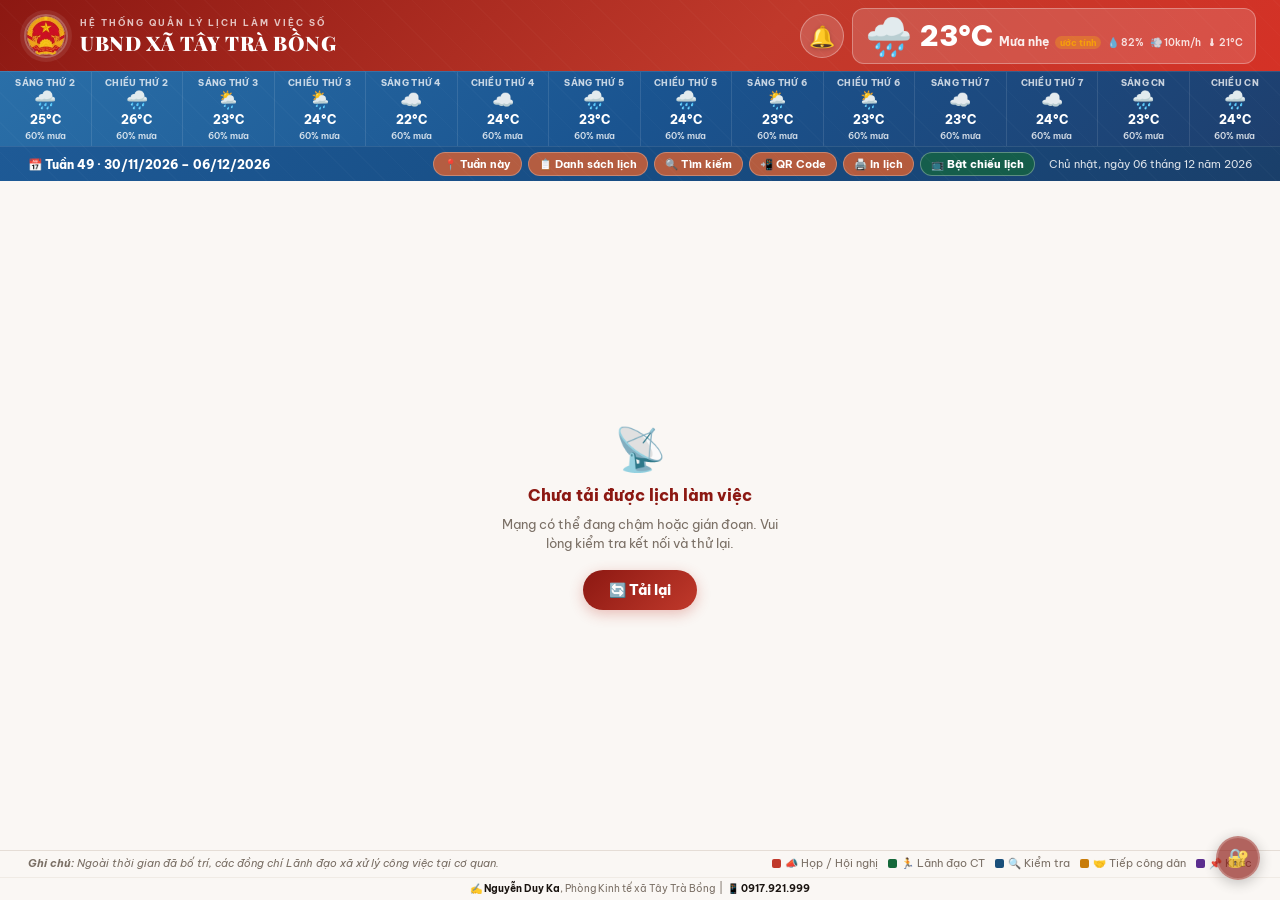
==== commit 990c3568: "Add files via upload" ====
--- a/index.html
+++ b/index.html
@@ -142,6 +142,16 @@
     <button class="np-clr" id="npClrBtn" onclick="clearNotifPanel()" style="display:none">✓ Đánh dấu đã đọc tất cả</button>
     <div class="np-list" id="npList"><div class="np-empty">Không có thông báo mới</div></div>
   </div>
+
+  <!-- Modal xem chi tiết lịch từ thông báo (desktop) -->
+  <div class="overlay" id="ovNpDetail">
+    <div class="modal sm" style="max-width:460px">
+      <div class="modal-handle"></div>
+      <div class="mh"><h2 id="npdHdrTitle">📅 Chi tiết lịch</h2><button class="mx" onclick="closeNpDetail()">✕</button></div>
+      <div class="mb" id="npdBody" style="gap:12px"></div>
+      <div class="mf"><div></div><div class="mf-r"><button class="bc" onclick="closeNpDetail()">Đóng</button></div></div>
+    </div>
+  </div>
   
   <button id="desktopLoginBtn" onclick="openLogin()" title="Đăng nhập quản trị (Ctrl+Shift+A)" style="position:fixed;bottom:20px;right:20px;width:44px;height:44px;border-radius:50%;background:rgba(140,24,18,.88);border:2px solid rgba(255,255,255,.2);color:#fff;font-size:18px;cursor:pointer;z-index:50;box-shadow:0 3px 14px rgba(0,0,0,.3);display:flex;align-items:center;justify-content:center;transition:opacity .2s,transform .2s;opacity:.75" onmouseover="this.style.opacity=1;this.style.transform='scale(1.1)'" onmouseout="this.style.opacity=.75;this.style.transform=''">🔐</button>
   <div id="loginBtnTip" style="position:fixed;bottom:70px;right:10px;background:rgba(0,0,0,.75);color:#fff;font-size:10px;font-weight:700;padding:4px 10px;border-radius:10px;white-space:nowrap;z-index:50;pointer-events:none;opacity:0;transition:opacity .2s">Đăng nhập quản trị</div>
--- a/styles/main.css
+++ b/styles/main.css
@@ -1,9 +1,9 @@
 *{box-sizing:border-box;margin:0;padding:0}:root{--red:#c0392b;--red2:#8c1812;--red3:#fdecea;--green:#15683a;--blue:#1a4f7a;--amber:#c87c0a;--purple:#5b2d8e;--ink:#1a1410;--muted:#7a6f65;--subtle:#a09590;--line:#e5ddd6;--line2:#f0ebe5;--bg:#f5f1ec;--bg2:#faf7f4;--paper:#fff;--gold:#c8900a;--gold2:#fef3c7;--sh:0 1px 4px rgba(0,0,0,.07);--sh2:0 2px 12px rgba(0,0,0,.09);--sh3:0 8px 32px rgba(0,0,0,.13)}html,body{height:100%;font-family:'Be Vietnam Pro',sans-serif;background:var(--bg);color:var(--ink);font-size:14px}#viewerScreen{display:flex;flex-direction:column;height:100vh;overflow:visible}#adminScreen{display:none}#tvScreen{display:none;position:fixed;top:0;right:0;bottom:0;left:0;z-index:1000}body.is-admin #viewerScreen{display:none}body.is-admin #desktopLoginBtn{display:none!important}body.is-admin #adminScreen{display:flex;flex-direction:column;height:100vh;overflow:hidden}body.is-tv #viewerScreen{display:none}body.is-tv #tvScreen{display:flex;flex-direction:column}body.is-tv-viewer #viewerScreen{display:flex!important}body.is-tv-viewer #adminScreen{display:none!important}body.is-tv-viewer #tvScreen{display:none!important}body.is-tv-viewer #desktopLoginBtn{display:none!important}body.is-tv-viewer .vs-nav-btns{display:none!important}body.is-tv-viewer #vsNavDt{display:inline!important;color:rgba(255,255,255,.85)!important;font-size:12px!important;font-weight:700!important;margin-left:auto!important}body.is-tv-viewer .mob-nav{display:none!important}body.is-tv-viewer,body.is-tv-viewer html{overflow:hidden!important;height:100%!important;max-height:100%!important;touch-action:none!important}body.is-tv-viewer #viewerScreen{position:fixed!important;top:0!important;right:0!important;bottom:0!important;left:0!important;width:100vw!important;height:100vh!important;max-height:100vh!important;overflow:hidden!important;flex-direction:column!important;display:flex!important}body.is-tv-viewer .pg-hdr{flex-shrink:0!important}body.is-tv-viewer .hdr-main{padding:6px 20px 6px!important;gap:12px!important}body.is-tv-viewer .hdr-seal{width:40px!important;height:40px!important;font-size:18px!important}body.is-tv-viewer .hdr-txt .sup{font-size:10px!important;letter-spacing:2.5px!important;margin-bottom:2px!important}body.is-tv-viewer .hdr-title .t1{font-size:22px!important}body.is-tv-viewer .hdr-title .t2{font-size:20px!important}body.is-tv-viewer .wx-box{padding:6px 10px!important;gap:8px!important}body.is-tv-viewer .wx-ico{font-size:32px!important}body.is-tv-viewer .wx-temp{font-size:26px!important}body.is-tv-viewer .wx-desc{font-size:12px!important}body.is-tv-viewer .wx-ext{font-size:10px!important}body.is-tv-viewer .fc-strip .fcc{padding:4px 5px!important}body.is-tv-viewer .fc-strip .fcc-ico{font-size:16px!important}body.is-tv-viewer .fc-strip .fcc-t{font-size:12px!important}body.is-tv-viewer .fc-strip .fcc-r{font-size:9px!important}body.is-tv-viewer .fc-strip .fcc-ses{font-size:8.5px!important}body.is-tv-viewer .vs-nav-bar{flex-shrink:0!important;padding:4px 20px!important;font-size:13px!important}body.is-tv-viewer .vs-nav-wk{font-size:13px!important}body.is-tv-viewer .vs-nav-dt{font-size:12px!important}body.is-tv-viewer .vs-body{padding:0!important;flex:1!important;min-height:0!important;overflow:hidden!important}body.is-tv-viewer .vs-tbl-outer{flex:1!important;min-height:0!important;overflow:hidden!important;display:flex!important;flex-direction:column!important}body.is-tv-viewer .vs-tbl-inner{flex:1!important;min-height:0!important;overflow:hidden!important}body.is-tv-viewer .vs-footer-desktop{flex-shrink:0!important;display:flex!important;flex-direction:column!important;padding:4px 20px!important;border-top:1px solid var(--line)!important;background:var(--bg2)!important}body.is-tv-viewer .vsfd-row1{display:flex!important}body.is-tv-viewer .vsfd-note{font-size:11px!important;font-style:italic!important}body.is-tv-viewer .vs-leg{display:flex!important}body.is-tv-viewer .leg-i{font-size:11px!important}body.is-tv-viewer .leg-d{width:11px!important;height:11px!important}body.is-tv-viewer #vsTicker{flex-shrink:0!important;display:block!important}body.is-tv-viewer #vsCredit{flex-shrink:0!important;display:block!important;font-size:13px!important;font-weight:700!important;padding:5px 0 6px!important;border-top:2px solid var(--red)!important;background:linear-gradient(90deg,var(--red3),#fff5f5,var(--red3))!important;text-align:center!important;color:var(--red2)!important;letter-spacing:.3px!important}body.is-tv-viewer .vs-tbl col.c-day{width:8%!important}body.is-tv-viewer .vs-tbl col.c-ses{width:6%!important}body.is-tv-viewer .vs-tbl col.c-ct{width:30%!important}body.is-tv-viewer .vs-tbl col.c-ch{width:13%!important}body.is-tv-viewer .vs-tbl col.c-pl{width:13%!important}body.is-tv-viewer .vs-tbl col.c-mb{width:15%!important}body.is-tv-viewer .vs-tbl col.c-pr{width:15%!important}body.is-tv-viewer .vs-tbl thead th{font-size:12px!important;font-weight:900!important;padding:7px 8px!important;letter-spacing:.5px!important;white-space:nowrap!important;overflow:hidden!important;text-overflow:ellipsis!important}body.is-tv-viewer .td-day{padding:7px 4px!important}body.is-tv-viewer .td-day .vd-dow{font-size:11px!important;font-weight:900!important;letter-spacing:.6px!important}body.is-tv-viewer .td-day .vd-num{font-size:22px!important;font-weight:900!important}body.is-tv-viewer .td-day .vd-dt{font-size:10px!important}body.is-tv-viewer .td-day .vd-wx{display:inline-flex!important;margin-top:4px!important;font-size:10px!important;padding:2px 5px!important}body.is-tv-viewer .ses-pill{font-size:11px!important;padding:3px 8px!important;white-space:nowrap!important}body.is-tv-viewer .td-ses-hdr{padding:3px 6px!important}body.is-tv-viewer .tr-ev td{padding:7px 10px!important;vertical-align:middle!important}body.is-tv-viewer .td-ct{padding-left:11px!important}body.is-tv-viewer .ev-title{font-size:14px!important;font-weight:800!important;line-height:1.3!important;word-break:break-word!important}body.is-tv-viewer .ev-time{font-size:11px!important;font-weight:700!important;margin-bottom:1px!important}body.is-tv-viewer .ev-files{display:none!important}body.is-tv-viewer .td-ch,body.is-tv-viewer .td-pl,body.is-tv-viewer .td-mb,body.is-tv-viewer .td-pr{font-size:13px!important;font-weight:600!important;color:var(--ink)!important;padding:6px 6px!important;vertical-align:middle!important;word-break:break-word!important;line-height:1.3!important}body.is-tv-viewer .tr-empty td{padding:6px 8px!important}body.is-tv-viewer .hdr-title .t1{font-size:22px!important}body.is-tv-viewer .wx-temp{font-size:30px!important}body.is-tv-viewer .wx-desc{font-size:13px!important}body.is-tv-viewer .vs-tbl-inner{scrollbar-width:none!important}body.is-tv-viewer .vs-tbl-inner::-webkit-scrollbar{display:none!important}#tvViewerExitBtn{display:none;position:fixed;bottom:16px;right:16px;z-index:9999;background:rgba(140,24,18,.85);color:#fff;border:2px solid rgba(255,255,255,.25);border-radius:50px;padding:9px 20px;font-size:13px;font-weight:800;cursor:pointer;font-family:'Be Vietnam Pro',sans-serif;box-shadow:0 4px 18px rgba(0,0,0,.4);backdrop-filter:blur(6px);letter-spacing:.3px;opacity:0;transition:opacity .4s}#tvViewerExitBtn:hover{opacity:1!important}body.is-tv-viewer #tvViewerExitBtn{display:flex;align-items:center;gap:7px}body.is-tv-viewer:hover #tvViewerExitBtn,body.is-tv-viewer #tvViewerExitBtn:focus{opacity:.85}#tvFullscreenBtn{display:none;position:fixed;bottom:16px;right:16px;z-index:9999;background:rgba(21,104,58,.88);color:#fff;border:2px solid rgba(255,255,255,.25);border-radius:50px;padding:9px 20px;font-size:13px;font-weight:800;cursor:pointer;font-family:'Be Vietnam Pro',sans-serif;box-shadow:0 4px 18px rgba(0,0,0,.4);backdrop-filter:blur(6px);letter-spacing:.3px;opacity:0;transition:opacity .4s}#tvFullscreenBtn:hover{opacity:1!important}body.is-tv-viewer #tvFullscreenBtn{display:flex;align-items:center;gap:7px}body.is-tv-viewer:hover #tvFullscreenBtn,body.is-tv-viewer #tvFullscreenBtn:focus{opacity:.85}.pg-hdr{background:linear-gradient(135deg,var(--red2) 0%,var(--red) 55%,#d93025 100%);color:#fff;position:relative;overflow:hidden;flex-shrink:0;padding-top:env(safe-area-inset-top,0px)}.pg-hdr::before{content:'';position:absolute;top:0;right:0;bottom:0;left:0;pointer-events:none;background:repeating-linear-gradient(45deg,transparent,transparent 20px,rgba(255,255,255,.018) 20px,rgba(255,255,255,.018) 21px)}.hdr-main{position:relative;display:flex;align-items:center;gap:12px;padding:8px 24px 7px;flex-wrap:nowrap;overflow:hidden}.hdr-seal{width:44px;height:44px;border-radius:50%;background:transparent;border:2px solid rgba(255,255,255,.3);display:flex;align-items:center;justify-content:center;font-size:0;flex-shrink:0;box-shadow:0 0 0 4px rgba(255,255,255,.08);overflow:hidden;padding:0}.hdr-txt .sup{font-size:9px;font-weight:700;letter-spacing:2px;text-transform:uppercase;opacity:.85;margin-bottom:3px;white-space:nowrap;color:rgba(255,255,255,.85)}.hdr-title{font-family:'Playfair Display',serif;font-weight:900;line-height:1.15}.hdr-title .t1{font-size:20px;color:#fff;display:inline;white-space:nowrap;font-weight:900;letter-spacing:.5px}.hdr-title .t2{font-size:20px;color:#fff;display:inline;font-style:normal;white-space:nowrap;margin-left:4px}.hdr-credit{font-size:9px;color:rgba(255,255,255,.48);margin-top:5px;font-style:italic}.hdr-right{margin-left:auto;display:flex;align-items:center;gap:8px;flex-shrink:1;align-self:stretch;overflow:hidden;min-width:0;max-width:480px}
-.hdr-bell{position:relative;flex-shrink:0;width:36px;height:36px;border-radius:50%;background:rgba(255,255,255,.16);border:1.5px solid rgba(255,255,255,.32);display:flex;align-items:center;justify-content:center;cursor:pointer;padding:0;transition:background .15s,transform .15s;font-family:'Be Vietnam Pro',sans-serif}
+.hdr-bell{position:relative;flex-shrink:0;width:44px;height:44px;border-radius:50%;background:rgba(255,255,255,.16);border:1.5px solid rgba(255,255,255,.32);display:flex;align-items:center;justify-content:center;cursor:pointer;padding:0;transition:background .15s,transform .15s;font-family:'Be Vietnam Pro',sans-serif}
 .hdr-bell:hover{background:rgba(255,255,255,.3);transform:scale(1.07)}
 .hdr-bell.open{background:rgba(255,255,255,.32)}
-.hdr-bell-ico{font-size:17px;line-height:1;filter:drop-shadow(0 1px 2px rgba(0,0,0,.2))}
-.hdr-bell .notif-badge{position:absolute;top:-3px;right:-3px}
+.hdr-bell-ico{font-size:21px;line-height:1;filter:drop-shadow(0 1px 2px rgba(0,0,0,.2))}
+.hdr-bell .notif-badge{position:absolute;top:-4px;right:-4px}
 @media(max-width:600px){.hdr-bell{display:none!important}}.wx-box{display:flex;align-items:center;gap:8px;background:rgba(255,255,255,.15);border:1px solid rgba(255,255,255,.3);border-radius:12px;padding:8px 12px;flex-shrink:1;overflow:hidden;min-width:0;max-width:440px}.wx-ico{font-size:38px;line-height:1;flex-shrink:0}.wx-info{display:flex;flex-direction:row;align-items:center;gap:10px;min-width:0;flex:1;flex-wrap:nowrap}.wx-row1{display:flex;align-items:baseline;gap:6px;flex-shrink:0}.wx-temp{font-size:28px;font-weight:900;color:#fff;line-height:1;flex-shrink:0}.wx-desc{font-size:12px;color:rgba(255,255,255,.9);font-weight:700;flex-shrink:0;white-space:nowrap}.wx-ext{font-size:10.5px;color:rgba(255,255,255,.85);display:flex;flex-wrap:nowrap;gap:8px;font-weight:600;line-height:1}.wx-ext span{display:flex;align-items:center;gap:2px;white-space:nowrap}.wx-meta{display:none}.wx-loading{font-size:11px;color:rgba(255,255,255,.65);font-style:italic;padding:8px}.wx-ext-inline{display:flex;align-items:center;gap:6px;flex-wrap:nowrap;flex-shrink:1;min-width:0}.wx-ext-inline span{font-size:10px;color:rgba(255,255,255,.82);font-weight:600;display:flex;align-items:center;gap:1px;white-space:nowrap}.fc-strip{background:linear-gradient(135deg,#2a6fa8,#1a5490 50%,#1e3f6e);border-top:1px solid rgba(255,255,255,.12);padding:0;display:flex;overflow-x:hidden;scrollbar-width:none;flex-shrink:0;align-items:stretch}.fc-strip::-webkit-scrollbar{display:none}.fcc{display:flex;flex-direction:column;align-items:center;justify-content:center;gap:3px;padding:5px 4px;border-right:1px solid rgba(255,255,255,.11);flex:1;min-width:0}.fcc:last-child{border-right:none}.fcc-ses{font-size:8.5px;font-weight:800;text-transform:uppercase;letter-spacing:.3px;color:rgba(255,255,255,.75);white-space:nowrap}.fcc-ico{font-size:18px;line-height:1}.fcc-t{font-size:11.5px;font-weight:800;color:#fff;white-space:nowrap}.fcc-r{font-size:8.5px;color:rgba(255,255,255,.8);font-weight:600;white-space:nowrap}.vs-ribbon{display:none}.vs-nav-bar{background:linear-gradient(135deg,#1e5a96,#174d84 50%,#1a3f6a);border-top:1px solid rgba(255,255,255,.1);padding:5px 28px;display:flex;align-items:center;gap:14px;flex-shrink:0;font-size:11px}.vs-nav-wk{font-weight:800;color:#fff;font-size:11.5px;white-space:nowrap}.vs-nav-dt{color:rgba(255,255,255,.85);font-size:11px;white-space:nowrap}.vs-nav-btns{margin-left:auto;display:flex;align-items:center;gap:6px;flex-shrink:0}.vs-nav-btns .rib-btn{background:rgba(232,98,42,.75);border:1px solid rgba(255,255,255,.25);color:#fff;border-radius:14px;font-size:10.5px;padding:4px 10px;font-weight:700;cursor:pointer;display:flex;align-items:center;gap:4px;transition:all .13s;white-space:nowrap;font-family:'Be Vietnam Pro',sans-serif}.vs-nav-btns .rib-btn:hover{background:rgba(232,98,42,1);border-color:rgba(255,255,255,.45);box-shadow:0 2px 8px rgba(232,98,42,.4)}.vs-rib-wk{font-weight:800;color:#E8622A}.vs-rib-dt{color:#E8622A}.vs-rib-r{display:flex;align-items:center;gap:6px;flex-shrink:0;margin-left:auto}.rib-btn{padding:4px 10px;border-radius:14px;background:rgba(232,98,42,.75);border:1px solid rgba(255,255,255,.25);color:#fff;font-size:10.5px;font-weight:700;cursor:pointer;font-family:'Be Vietnam Pro',sans-serif;white-space:nowrap;transition:all .13s;-webkit-tap-highlight-color:transparent}.rib-btn:hover{background:rgba(232,98,42,1);border-color:rgba(255,255,255,.45);box-shadow:0 2px 8px rgba(232,98,42,.4)}.rib-btn:active{background:#c0392b}.btn-login{padding:5px 13px;border-radius:20px;background:rgba(255,255,255,.12);border:1px solid rgba(255,255,255,.2);color:#fff;font-size:11px;font-weight:700;cursor:pointer;font-family:'Be Vietnam Pro',sans-serif}.btn-login:hover{background:rgba(255,255,255,.22)}.vs-body{flex:1;overflow:hidden;display:flex;flex-direction:column;padding:0}.vs-tbl-outer{flex:1;overflow:hidden;position:relative;display:flex;flex-direction:column}.vs-thead-fixed{flex-shrink:0;overflow:hidden;border:none;border-bottom:none;border-radius:0;background:#fff;padding-right:4px}.vs-thead-fixed table{width:100%;border-collapse:collapse;table-layout:fixed}.vs-tbl-inner{flex:1;overflow-y:auto;overflow-x:hidden;border:none;border-top:none;border-radius:0;background:#fff;scrollbar-width:thin;scrollbar-color:#e8e0d8 transparent}.vs-tbl-inner::-webkit-scrollbar{width:4px}.vs-tbl-inner::-webkit-scrollbar-thumb{background:#e0d8ce;border-radius:2px}#vsWrap{will-change:transform}.vs-tbl{width:100%;border-collapse:collapse;table-layout:fixed}.vs-tbl col.c-day{width:9%}.vs-tbl col.c-ses{width:7%}.vs-tbl col.c-ct{width:28%}.vs-tbl col.c-ch{width:14%}.vs-tbl col.c-pl{width:14%}.vs-tbl col.c-mb{width:14%}.vs-tbl col.c-pr{width:14%}.vs-tbl thead th{padding:9px 12px;font-size:10.5px;font-weight:800;letter-spacing:.9px;text-transform:uppercase;color:#fff;background:linear-gradient(180deg,#1a4f7a,#1565a8);border-bottom:2px solid #0d3a5c;border-right:1px solid rgba(255,255,255,.15);text-align:center;white-space:nowrap}.vs-tbl thead th.tc-left{text-align:center}.vs-tbl thead th:last-child{border-right:none}.td-day{vertical-align:middle;border-right:2px solid #ede8e0;border-top:1px solid #f5f0ea;background:#fff;text-align:center;padding:8px 6px}.td-day .vd-dow{font-size:9px;font-weight:800;text-transform:uppercase;letter-spacing:.8px;color:#E8622A;margin-bottom:2px}.td-day .vd-num{font-size:20px;font-weight:900;color:#E8622A;line-height:1;margin-top:0}.td-day .vd-dt{font-size:9px;color:#bbb;margin-top:3px;font-weight:500}.td-day .vd-wx{display:inline-flex;flex-direction:column;align-items:center;gap:1px;margin-top:5px;background:#f5f5f5;border-radius:8px;padding:3px 7px;font-size:10px;overflow:hidden;max-width:100%}.vd-wx .vd-wx-row{display:flex;align-items:center;gap:3px}.vd-wx .wi{font-size:13px;flex-shrink:0}.vd-wx .wt{font-weight:800;color:var(--red2);flex-shrink:0}.vd-wx .wr{color:var(--blue);font-weight:700;font-size:9px;white-space:nowrap}.td-day.td-today{background:linear-gradient(180deg,#fff5f0,#fff)}.td-day.td-today .vd-dow{color:#E8622A}.td-day.td-today .vd-num{color:#E8622A}.td-day.td-sun .vd-dow{color:#E8622A}.td-day.td-sun .vd-num{color:#E8622A}.td-day.td-sat .vd-dow{color:#E8622A}.td-day.td-sat .vd-num{color:#E8622A}.td-ses-hdr{padding:4px 10px;border-top:1px solid #f0ede8;background:#faf8f5;vertical-align:middle}.td-ses-span{background:#faf8f5;border-top:1px solid #f0ede8}.ses-pill{display:inline-flex;align-items:center;gap:5px;padding:4px 12px;border-radius:20px;font-size:10px;font-weight:700;letter-spacing:.3px;white-space:nowrap}.sp-s{background:#fff4ee;color:#E8622A;border:1.5px solid #fcd5be}.sp-c{background:#eef4ff;color:#2563eb;border:1.5px solid #bfdbfe}.sp-t{background:#f3eeff;color:#7c3aed;border:1.5px solid #ddd6fe}.td-ses-empty{border-top:1px solid var(--line2);border-right:1.5px solid var(--line2)}.tr-ev td{border-top:1px solid #f5f0ea;border-right:1px solid #f5f0ea;padding:8px 12px;vertical-align:middle;line-height:1.45}.tr-ev td:last-child{border-right:none}.tr-ev.tr-today td{background:#fff8f5}.td-ct{border-left:3px solid transparent;padding-left:11px!important;text-align:left}.ev-time{font-size:9.5px;font-weight:700;color:var(--muted);margin-bottom:2px}.ev-title{font-size:13px;font-weight:700;color:#1a1a1a;line-height:1.3}.ev-hoan-badge{display:inline-flex;align-items:center;gap:4px;background:linear-gradient(135deg,#fff0ea,#ffe0cc);color:#c0392b;font-size:13px;font-weight:900;margin-left:8px;padding:2px 10px;border-radius:5px;border:1.5px solid #E8622A;letter-spacing:.3px;animation:hoanPulse 1.1s ease-in-out infinite;vertical-align:middle}
 @keyframes skSpin{to{transform:rotate(360deg)}}
 @keyframes skOrbit{0%{transform:rotate(0deg) translateX(22px) rotate(0deg)}100%{transform:rotate(360deg) translateX(22px) rotate(-360deg)}}
@@ -223,8 +223,8 @@
   .vs-nav-wk{order:1}
   .vs-nav-btns{order:2}
   .vs-nav-dt{order:3;width:100%;text-align:right}
-  .hdr-bell{width:42px;height:42px}
-  .hdr-bell-ico{font-size:19px}
+  .hdr-bell{width:48px;height:48px}
+  .hdr-bell-ico{font-size:22px}
   .btn-login{padding:9px 18px;font-size:13px;min-height:40px}
   #desktopLoginBtn{width:54px!important;height:54px!important;font-size:22px!important}
   .np-item{padding:13px 16px;min-height:44px}
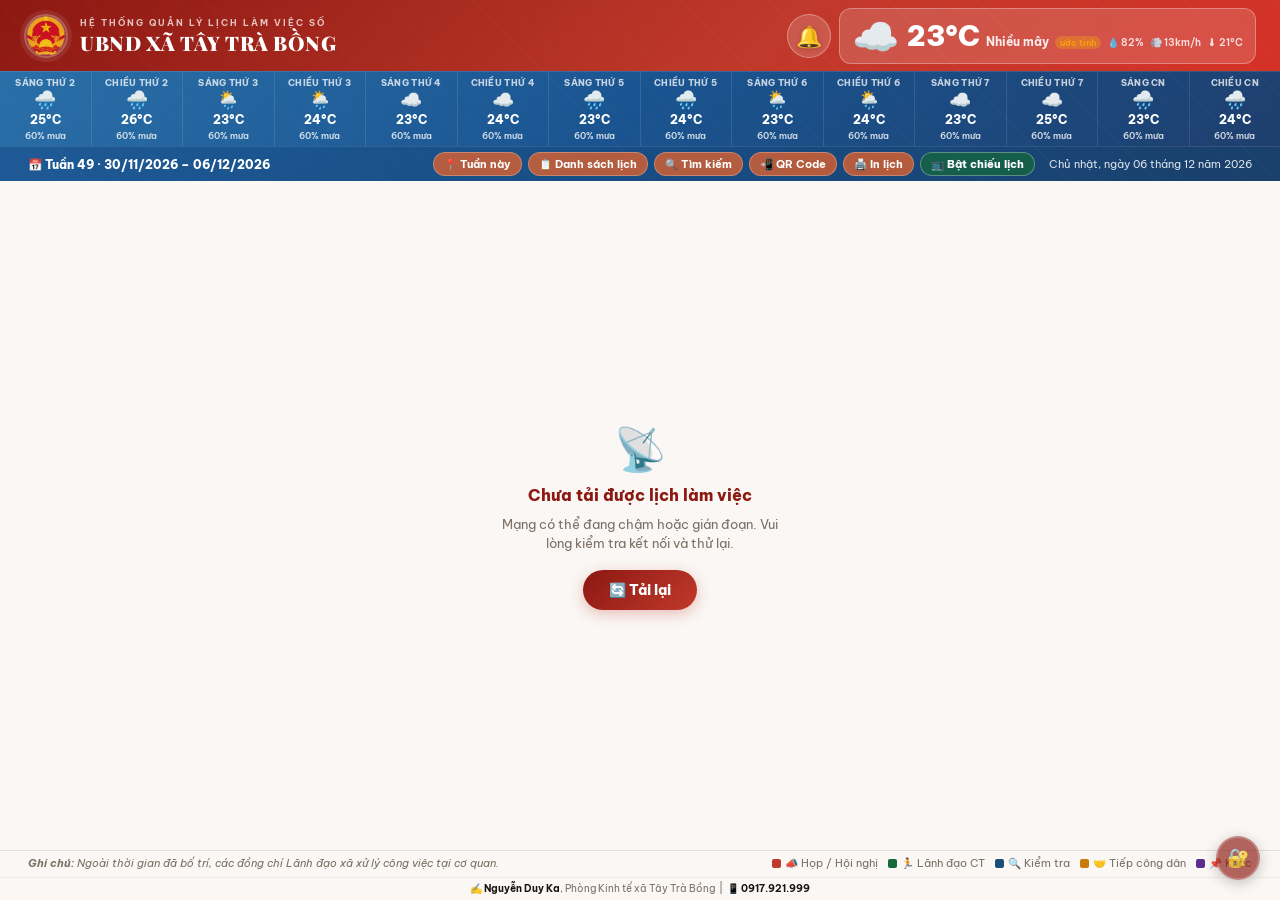
==== commit 04b1bed7: "Add files via upload" ====
--- a/index.html
+++ b/index.html
@@ -10,8 +10,8 @@
 <!-- Viewer UID: thay khi deploy cho cơ quan khác (hoặc dùng ?uid=... khi test) -->
 <meta name="viewer-uid" content="jSgnpibQwNNZFMB8T5ATA5Eb2fy2">
 <!-- Utils chung: esc(), log(), getViewerUid(), CAT — phải load TRƯỚC mọi file khác -->
-<script src="js/00-utils.js"></script>
-<script src="js/00-bootstrap.js"></script>
+<script src="js/00-utils.js?v=__BUILD_ID__"></script>
+<script src="js/00-bootstrap.js?v=__BUILD_ID__"></script>
 
 <link rel="manifest" id="pwaManifest">
 <meta name="theme-color" content="#c0392b">
@@ -39,18 +39,18 @@
   .hdr-main{display:flex;align-items:center;gap:12px;padding:8px 16px}
   body{font-family:-apple-system,'Segoe UI',Roboto,Arial,sans-serif;margin:0}
 </style>
-<link rel="stylesheet" href="styles/main.css">
+<link rel="stylesheet" href="styles/main.css?v=__BUILD_ID__">
 <!-- Hiệu ứng viền nét đứt chạy: nút Thêm lịch (admin desktop) + dòng lịch highlight (viewer mobile) -->
-<link rel="stylesheet" href="styles/hover-effects.css">
+<link rel="stylesheet" href="styles/hover-effects.css?v=__BUILD_ID__">
 <!-- Muốn bật giao diện glass desktop: bỏ comment dòng dưới -->
-<!-- <link rel="stylesheet" href="styles/desktop-glass.css"> -->
+<!-- <link rel="stylesheet" href="styles/desktop-glass.css?v=__BUILD_ID__"> -->
 <script src="https://cdnjs.cloudflare.com/ajax/libs/qrcodejs/1.0.0/qrcode.min.js" defer></script>
 <script src="https://www.gstatic.com/firebasejs/10.12.2/firebase-app-compat.js"></script>
 <script src="https://www.gstatic.com/firebasejs/10.12.2/firebase-app-check-compat.js"></script>
 <script src="https://www.gstatic.com/firebasejs/10.12.2/firebase-auth-compat.js"></script>
 <script src="https://www.gstatic.com/firebasejs/10.12.2/firebase-database-compat.js"></script>
 <script src="https://www.gstatic.com/firebasejs/10.12.2/firebase-storage-compat.js"></script>
-<script src="js/01-onesignal-init.js"></script>
+<script src="js/01-onesignal-init.js?v=__BUILD_ID__"></script>
 <script src="https://cdn.onesignal.com/sdks/web/v16/OneSignalSDK.page.js" defer></script>
 </head>
 <body>
@@ -155,7 +155,7 @@
   
   <button id="desktopLoginBtn" onclick="openLogin()" title="Đăng nhập quản trị (Ctrl+Shift+A)" style="position:fixed;bottom:20px;right:20px;width:44px;height:44px;border-radius:50%;background:rgba(140,24,18,.88);border:2px solid rgba(255,255,255,.2);color:#fff;font-size:18px;cursor:pointer;z-index:50;box-shadow:0 3px 14px rgba(0,0,0,.3);display:flex;align-items:center;justify-content:center;transition:opacity .2s,transform .2s;opacity:.75" onmouseover="this.style.opacity=1;this.style.transform='scale(1.1)'" onmouseout="this.style.opacity=.75;this.style.transform=''">🔐</button>
   <div id="loginBtnTip" style="position:fixed;bottom:70px;right:10px;background:rgba(0,0,0,.75);color:#fff;font-size:10px;font-weight:700;padding:4px 10px;border-radius:10px;white-space:nowrap;z-index:50;pointer-events:none;opacity:0;transition:opacity .2s">Đăng nhập quản trị</div>
-  <script src="js/02-login-tooltip.js"></script>
+  <script src="js/02-login-tooltip.js?v=__BUILD_ID__"></script>
 </div>
 
 <div id="adminScreen">
@@ -326,7 +326,7 @@
 </div>
 
 <button id="tvFullscreenBtn" onclick="toggleFullscreen()">⛶ Toàn màn hình</button>
-<script src="js/03-fullscreen-btn.js"></script>
+<script src="js/03-fullscreen-btn.js?v=__BUILD_ID__"></script>
 
 <div class="overlay" id="ovPrint">
   <div class="modal sm">
@@ -691,18 +691,18 @@
     </div>
   </div>
 </div>
-<script src="js/04-lightbox.js"></script>
-
-<script src="js/05a-config-firebase.js"></script>
-<script src="js/05b-notification.js"></script>
-<script src="js/lunar.js"></script>
-<script src="js/05c-state-utils.js"></script>
-<script src="js/05d-render-tables.js"></script>
-<script src="js/05e-admin-features.js"></script>
-<script src="js/05f-nav-download.js"></script>
-<script src="js/05g-extras.js"></script>
-<script src="js/05h-boot.js"></script>
-<script src="js/06-pwa-install.js"></script>
+<script src="js/04-lightbox.js?v=__BUILD_ID__"></script>
+
+<script src="js/05a-config-firebase.js?v=__BUILD_ID__"></script>
+<script src="js/05b-notification.js?v=__BUILD_ID__"></script>
+<script src="js/lunar.js?v=__BUILD_ID__"></script>
+<script src="js/05c-state-utils.js?v=__BUILD_ID__"></script>
+<script src="js/05d-render-tables.js?v=__BUILD_ID__"></script>
+<script src="js/05e-admin-features.js?v=__BUILD_ID__"></script>
+<script src="js/05f-nav-download.js?v=__BUILD_ID__"></script>
+<script src="js/05g-extras.js?v=__BUILD_ID__"></script>
+<script src="js/05h-boot.js?v=__BUILD_ID__"></script>
+<script src="js/06-pwa-install.js?v=__BUILD_ID__"></script>
 
 <!-- Modal cài đặt Gemini API Key -->
 <div class="overlay" id="ovApiKey">
@@ -779,7 +779,7 @@
   </div>
 </div>
 
-<script src="js/07-ai-notify.js"></script>
+<script src="js/07-ai-notify.js?v=__BUILD_ID__"></script>
 <!-- Confirm Modal -->
 <div id="confirmModal" style="display:none;position:fixed;top:0;left:0;right:0;bottom:0;background:rgba(0,0,0,.5);z-index:9999;align-items:center;justify-content:center;padding:20px">
   <div style="background:#fff;border-radius:16px;padding:28px 24px 20px;max-width:360px;width:100%;box-shadow:0 20px 60px rgba(0,0,0,.3);animation:cfmIn .2s ease">
--- a/styles/main.css
+++ b/styles/main.css
@@ -1,9 +1,14 @@
 *{box-sizing:border-box;margin:0;padding:0}:root{--red:#c0392b;--red2:#8c1812;--red3:#fdecea;--green:#15683a;--blue:#1a4f7a;--amber:#c87c0a;--purple:#5b2d8e;--ink:#1a1410;--muted:#7a6f65;--subtle:#a09590;--line:#e5ddd6;--line2:#f0ebe5;--bg:#f5f1ec;--bg2:#faf7f4;--paper:#fff;--gold:#c8900a;--gold2:#fef3c7;--sh:0 1px 4px rgba(0,0,0,.07);--sh2:0 2px 12px rgba(0,0,0,.09);--sh3:0 8px 32px rgba(0,0,0,.13)}html,body{height:100%;font-family:'Be Vietnam Pro',sans-serif;background:var(--bg);color:var(--ink);font-size:14px}#viewerScreen{display:flex;flex-direction:column;height:100vh;overflow:visible}#adminScreen{display:none}#tvScreen{display:none;position:fixed;top:0;right:0;bottom:0;left:0;z-index:1000}body.is-admin #viewerScreen{display:none}body.is-admin #desktopLoginBtn{display:none!important}body.is-admin #adminScreen{display:flex;flex-direction:column;height:100vh;overflow:hidden}body.is-tv #viewerScreen{display:none}body.is-tv #tvScreen{display:flex;flex-direction:column}body.is-tv-viewer #viewerScreen{display:flex!important}body.is-tv-viewer #adminScreen{display:none!important}body.is-tv-viewer #tvScreen{display:none!important}body.is-tv-viewer #desktopLoginBtn{display:none!important}body.is-tv-viewer .vs-nav-btns{display:none!important}body.is-tv-viewer #vsNavDt{display:inline!important;color:rgba(255,255,255,.85)!important;font-size:12px!important;font-weight:700!important;margin-left:auto!important}body.is-tv-viewer .mob-nav{display:none!important}body.is-tv-viewer,body.is-tv-viewer html{overflow:hidden!important;height:100%!important;max-height:100%!important;touch-action:none!important}body.is-tv-viewer #viewerScreen{position:fixed!important;top:0!important;right:0!important;bottom:0!important;left:0!important;width:100vw!important;height:100vh!important;max-height:100vh!important;overflow:hidden!important;flex-direction:column!important;display:flex!important}body.is-tv-viewer .pg-hdr{flex-shrink:0!important}body.is-tv-viewer .hdr-main{padding:6px 20px 6px!important;gap:12px!important}body.is-tv-viewer .hdr-seal{width:40px!important;height:40px!important;font-size:18px!important}body.is-tv-viewer .hdr-txt .sup{font-size:10px!important;letter-spacing:2.5px!important;margin-bottom:2px!important}body.is-tv-viewer .hdr-title .t1{font-size:22px!important}body.is-tv-viewer .hdr-title .t2{font-size:20px!important}body.is-tv-viewer .wx-box{padding:6px 10px!important;gap:8px!important}body.is-tv-viewer .wx-ico{font-size:32px!important}body.is-tv-viewer .wx-temp{font-size:26px!important}body.is-tv-viewer .wx-desc{font-size:12px!important}body.is-tv-viewer .wx-ext{font-size:10px!important}body.is-tv-viewer .fc-strip .fcc{padding:4px 5px!important}body.is-tv-viewer .fc-strip .fcc-ico{font-size:16px!important}body.is-tv-viewer .fc-strip .fcc-t{font-size:12px!important}body.is-tv-viewer .fc-strip .fcc-r{font-size:9px!important}body.is-tv-viewer .fc-strip .fcc-ses{font-size:8.5px!important}body.is-tv-viewer .vs-nav-bar{flex-shrink:0!important;padding:4px 20px!important;font-size:13px!important}body.is-tv-viewer .vs-nav-wk{font-size:13px!important}body.is-tv-viewer .vs-nav-dt{font-size:12px!important}body.is-tv-viewer .vs-body{padding:0!important;flex:1!important;min-height:0!important;overflow:hidden!important}body.is-tv-viewer .vs-tbl-outer{flex:1!important;min-height:0!important;overflow:hidden!important;display:flex!important;flex-direction:column!important}body.is-tv-viewer .vs-tbl-inner{flex:1!important;min-height:0!important;overflow:hidden!important}body.is-tv-viewer .vs-footer-desktop{flex-shrink:0!important;display:flex!important;flex-direction:column!important;padding:4px 20px!important;border-top:1px solid var(--line)!important;background:var(--bg2)!important}body.is-tv-viewer .vsfd-row1{display:flex!important}body.is-tv-viewer .vsfd-note{font-size:11px!important;font-style:italic!important}body.is-tv-viewer .vs-leg{display:flex!important}body.is-tv-viewer .leg-i{font-size:11px!important}body.is-tv-viewer .leg-d{width:11px!important;height:11px!important}body.is-tv-viewer #vsTicker{flex-shrink:0!important;display:block!important}body.is-tv-viewer #vsCredit{flex-shrink:0!important;display:block!important;font-size:13px!important;font-weight:700!important;padding:5px 0 6px!important;border-top:2px solid var(--red)!important;background:linear-gradient(90deg,var(--red3),#fff5f5,var(--red3))!important;text-align:center!important;color:var(--red2)!important;letter-spacing:.3px!important}body.is-tv-viewer .vs-tbl col.c-day{width:8%!important}body.is-tv-viewer .vs-tbl col.c-ses{width:6%!important}body.is-tv-viewer .vs-tbl col.c-ct{width:30%!important}body.is-tv-viewer .vs-tbl col.c-ch{width:13%!important}body.is-tv-viewer .vs-tbl col.c-pl{width:13%!important}body.is-tv-viewer .vs-tbl col.c-mb{width:15%!important}body.is-tv-viewer .vs-tbl col.c-pr{width:15%!important}body.is-tv-viewer .vs-tbl thead th{font-size:12px!important;font-weight:900!important;padding:7px 8px!important;letter-spacing:.5px!important;white-space:nowrap!important;overflow:hidden!important;text-overflow:ellipsis!important}body.is-tv-viewer .td-day{padding:7px 4px!important}body.is-tv-viewer .td-day .vd-dow{font-size:11px!important;font-weight:900!important;letter-spacing:.6px!important}body.is-tv-viewer .td-day .vd-num{font-size:22px!important;font-weight:900!important}body.is-tv-viewer .td-day .vd-dt{font-size:10px!important}body.is-tv-viewer .td-day .vd-wx{display:inline-flex!important;margin-top:4px!important;font-size:10px!important;padding:2px 5px!important}body.is-tv-viewer .ses-pill{font-size:11px!important;padding:3px 8px!important;white-space:nowrap!important}body.is-tv-viewer .td-ses-hdr{padding:3px 6px!important}body.is-tv-viewer .tr-ev td{padding:7px 10px!important;vertical-align:middle!important}body.is-tv-viewer .td-ct{padding-left:11px!important}body.is-tv-viewer .ev-title{font-size:14px!important;font-weight:800!important;line-height:1.3!important;word-break:break-word!important}body.is-tv-viewer .ev-time{font-size:11px!important;font-weight:700!important;margin-bottom:1px!important}body.is-tv-viewer .ev-files{display:none!important}body.is-tv-viewer .td-ch,body.is-tv-viewer .td-pl,body.is-tv-viewer .td-mb,body.is-tv-viewer .td-pr{font-size:13px!important;font-weight:600!important;color:var(--ink)!important;padding:6px 6px!important;vertical-align:middle!important;word-break:break-word!important;line-height:1.3!important}body.is-tv-viewer .tr-empty td{padding:6px 8px!important}body.is-tv-viewer .hdr-title .t1{font-size:22px!important}body.is-tv-viewer .wx-temp{font-size:30px!important}body.is-tv-viewer .wx-desc{font-size:13px!important}body.is-tv-viewer .vs-tbl-inner{scrollbar-width:none!important}body.is-tv-viewer .vs-tbl-inner::-webkit-scrollbar{display:none!important}#tvViewerExitBtn{display:none;position:fixed;bottom:16px;right:16px;z-index:9999;background:rgba(140,24,18,.85);color:#fff;border:2px solid rgba(255,255,255,.25);border-radius:50px;padding:9px 20px;font-size:13px;font-weight:800;cursor:pointer;font-family:'Be Vietnam Pro',sans-serif;box-shadow:0 4px 18px rgba(0,0,0,.4);backdrop-filter:blur(6px);letter-spacing:.3px;opacity:0;transition:opacity .4s}#tvViewerExitBtn:hover{opacity:1!important}body.is-tv-viewer #tvViewerExitBtn{display:flex;align-items:center;gap:7px}body.is-tv-viewer:hover #tvViewerExitBtn,body.is-tv-viewer #tvViewerExitBtn:focus{opacity:.85}#tvFullscreenBtn{display:none;position:fixed;bottom:16px;right:16px;z-index:9999;background:rgba(21,104,58,.88);color:#fff;border:2px solid rgba(255,255,255,.25);border-radius:50px;padding:9px 20px;font-size:13px;font-weight:800;cursor:pointer;font-family:'Be Vietnam Pro',sans-serif;box-shadow:0 4px 18px rgba(0,0,0,.4);backdrop-filter:blur(6px);letter-spacing:.3px;opacity:0;transition:opacity .4s}#tvFullscreenBtn:hover{opacity:1!important}body.is-tv-viewer #tvFullscreenBtn{display:flex;align-items:center;gap:7px}body.is-tv-viewer:hover #tvFullscreenBtn,body.is-tv-viewer #tvFullscreenBtn:focus{opacity:.85}.pg-hdr{background:linear-gradient(135deg,var(--red2) 0%,var(--red) 55%,#d93025 100%);color:#fff;position:relative;overflow:hidden;flex-shrink:0;padding-top:env(safe-area-inset-top,0px)}.pg-hdr::before{content:'';position:absolute;top:0;right:0;bottom:0;left:0;pointer-events:none;background:repeating-linear-gradient(45deg,transparent,transparent 20px,rgba(255,255,255,.018) 20px,rgba(255,255,255,.018) 21px)}.hdr-main{position:relative;display:flex;align-items:center;gap:12px;padding:8px 24px 7px;flex-wrap:nowrap;overflow:hidden}.hdr-seal{width:44px;height:44px;border-radius:50%;background:transparent;border:2px solid rgba(255,255,255,.3);display:flex;align-items:center;justify-content:center;font-size:0;flex-shrink:0;box-shadow:0 0 0 4px rgba(255,255,255,.08);overflow:hidden;padding:0}.hdr-txt .sup{font-size:9px;font-weight:700;letter-spacing:2px;text-transform:uppercase;opacity:.85;margin-bottom:3px;white-space:nowrap;color:rgba(255,255,255,.85)}.hdr-title{font-family:'Playfair Display',serif;font-weight:900;line-height:1.15}.hdr-title .t1{font-size:20px;color:#fff;display:inline;white-space:nowrap;font-weight:900;letter-spacing:.5px}.hdr-title .t2{font-size:20px;color:#fff;display:inline;font-style:normal;white-space:nowrap;margin-left:4px}.hdr-credit{font-size:9px;color:rgba(255,255,255,.48);margin-top:5px;font-style:italic}.hdr-right{margin-left:auto;display:flex;align-items:center;gap:8px;flex-shrink:1;align-self:stretch;overflow:hidden;min-width:0;max-width:480px}
-.hdr-bell{position:relative;flex-shrink:0;width:44px;height:44px;border-radius:50%;background:rgba(255,255,255,.16);border:1.5px solid rgba(255,255,255,.32);display:flex;align-items:center;justify-content:center;cursor:pointer;padding:0;transition:background .15s,transform .15s;font-family:'Be Vietnam Pro',sans-serif}
+.hdr-bell{position:relative;flex-shrink:0;width:44px;height:44px;border-radius:50%;background:rgba(255,255,255,.16);border:1.5px solid rgba(255,255,255,.32);display:flex;align-items:center;justify-content:center;cursor:pointer;padding:0;transition:background .15s,transform .15s;font-family:'Be Vietnam Pro',sans-serif;overflow:visible}
+/* FIX: .hdr-right có overflow:hidden (để ô thời tiết không tràn header) làm
+   badge số gắn ở góc chuông bị cắt/đẩy lệch sang mép phải ô thời tiết.
+   Cho phép tràn ở màn hình desktop để badge luôn nằm đúng trên chuông. */
+@media(min-width:601px){ .hdr-right{overflow:visible!important} }
 .hdr-bell:hover{background:rgba(255,255,255,.3);transform:scale(1.07)}
 .hdr-bell.open{background:rgba(255,255,255,.32)}
 .hdr-bell-ico{font-size:21px;line-height:1;filter:drop-shadow(0 1px 2px rgba(0,0,0,.2))}
-.hdr-bell .notif-badge{position:absolute;top:-4px;right:-4px}
+/* Badge bám chặt góc trên-phải của chuông (đè lên mọi quy tắc .notif-badge chung) */
+.hdr-bell .notif-badge{position:absolute!important;top:-4px!important;right:-4px!important;left:auto!important;bottom:auto!important;z-index:5}
 @media(max-width:600px){.hdr-bell{display:none!important}}.wx-box{display:flex;align-items:center;gap:8px;background:rgba(255,255,255,.15);border:1px solid rgba(255,255,255,.3);border-radius:12px;padding:8px 12px;flex-shrink:1;overflow:hidden;min-width:0;max-width:440px}.wx-ico{font-size:38px;line-height:1;flex-shrink:0}.wx-info{display:flex;flex-direction:row;align-items:center;gap:10px;min-width:0;flex:1;flex-wrap:nowrap}.wx-row1{display:flex;align-items:baseline;gap:6px;flex-shrink:0}.wx-temp{font-size:28px;font-weight:900;color:#fff;line-height:1;flex-shrink:0}.wx-desc{font-size:12px;color:rgba(255,255,255,.9);font-weight:700;flex-shrink:0;white-space:nowrap}.wx-ext{font-size:10.5px;color:rgba(255,255,255,.85);display:flex;flex-wrap:nowrap;gap:8px;font-weight:600;line-height:1}.wx-ext span{display:flex;align-items:center;gap:2px;white-space:nowrap}.wx-meta{display:none}.wx-loading{font-size:11px;color:rgba(255,255,255,.65);font-style:italic;padding:8px}.wx-ext-inline{display:flex;align-items:center;gap:6px;flex-wrap:nowrap;flex-shrink:1;min-width:0}.wx-ext-inline span{font-size:10px;color:rgba(255,255,255,.82);font-weight:600;display:flex;align-items:center;gap:1px;white-space:nowrap}.fc-strip{background:linear-gradient(135deg,#2a6fa8,#1a5490 50%,#1e3f6e);border-top:1px solid rgba(255,255,255,.12);padding:0;display:flex;overflow-x:hidden;scrollbar-width:none;flex-shrink:0;align-items:stretch}.fc-strip::-webkit-scrollbar{display:none}.fcc{display:flex;flex-direction:column;align-items:center;justify-content:center;gap:3px;padding:5px 4px;border-right:1px solid rgba(255,255,255,.11);flex:1;min-width:0}.fcc:last-child{border-right:none}.fcc-ses{font-size:8.5px;font-weight:800;text-transform:uppercase;letter-spacing:.3px;color:rgba(255,255,255,.75);white-space:nowrap}.fcc-ico{font-size:18px;line-height:1}.fcc-t{font-size:11.5px;font-weight:800;color:#fff;white-space:nowrap}.fcc-r{font-size:8.5px;color:rgba(255,255,255,.8);font-weight:600;white-space:nowrap}.vs-ribbon{display:none}.vs-nav-bar{background:linear-gradient(135deg,#1e5a96,#174d84 50%,#1a3f6a);border-top:1px solid rgba(255,255,255,.1);padding:5px 28px;display:flex;align-items:center;gap:14px;flex-shrink:0;font-size:11px}.vs-nav-wk{font-weight:800;color:#fff;font-size:11.5px;white-space:nowrap}.vs-nav-dt{color:rgba(255,255,255,.85);font-size:11px;white-space:nowrap}.vs-nav-btns{margin-left:auto;display:flex;align-items:center;gap:6px;flex-shrink:0}.vs-nav-btns .rib-btn{background:rgba(232,98,42,.75);border:1px solid rgba(255,255,255,.25);color:#fff;border-radius:14px;font-size:10.5px;padding:4px 10px;font-weight:700;cursor:pointer;display:flex;align-items:center;gap:4px;transition:all .13s;white-space:nowrap;font-family:'Be Vietnam Pro',sans-serif}.vs-nav-btns .rib-btn:hover{background:rgba(232,98,42,1);border-color:rgba(255,255,255,.45);box-shadow:0 2px 8px rgba(232,98,42,.4)}.vs-rib-wk{font-weight:800;color:#E8622A}.vs-rib-dt{color:#E8622A}.vs-rib-r{display:flex;align-items:center;gap:6px;flex-shrink:0;margin-left:auto}.rib-btn{padding:4px 10px;border-radius:14px;background:rgba(232,98,42,.75);border:1px solid rgba(255,255,255,.25);color:#fff;font-size:10.5px;font-weight:700;cursor:pointer;font-family:'Be Vietnam Pro',sans-serif;white-space:nowrap;transition:all .13s;-webkit-tap-highlight-color:transparent}.rib-btn:hover{background:rgba(232,98,42,1);border-color:rgba(255,255,255,.45);box-shadow:0 2px 8px rgba(232,98,42,.4)}.rib-btn:active{background:#c0392b}.btn-login{padding:5px 13px;border-radius:20px;background:rgba(255,255,255,.12);border:1px solid rgba(255,255,255,.2);color:#fff;font-size:11px;font-weight:700;cursor:pointer;font-family:'Be Vietnam Pro',sans-serif}.btn-login:hover{background:rgba(255,255,255,.22)}.vs-body{flex:1;overflow:hidden;display:flex;flex-direction:column;padding:0}.vs-tbl-outer{flex:1;overflow:hidden;position:relative;display:flex;flex-direction:column}.vs-thead-fixed{flex-shrink:0;overflow:hidden;border:none;border-bottom:none;border-radius:0;background:#fff;padding-right:4px}.vs-thead-fixed table{width:100%;border-collapse:collapse;table-layout:fixed}.vs-tbl-inner{flex:1;overflow-y:auto;overflow-x:hidden;border:none;border-top:none;border-radius:0;background:#fff;scrollbar-width:thin;scrollbar-color:#e8e0d8 transparent}.vs-tbl-inner::-webkit-scrollbar{width:4px}.vs-tbl-inner::-webkit-scrollbar-thumb{background:#e0d8ce;border-radius:2px}#vsWrap{will-change:transform}.vs-tbl{width:100%;border-collapse:collapse;table-layout:fixed}.vs-tbl col.c-day{width:9%}.vs-tbl col.c-ses{width:7%}.vs-tbl col.c-ct{width:28%}.vs-tbl col.c-ch{width:14%}.vs-tbl col.c-pl{width:14%}.vs-tbl col.c-mb{width:14%}.vs-tbl col.c-pr{width:14%}.vs-tbl thead th{padding:9px 12px;font-size:10.5px;font-weight:800;letter-spacing:.9px;text-transform:uppercase;color:#fff;background:linear-gradient(180deg,#1a4f7a,#1565a8);border-bottom:2px solid #0d3a5c;border-right:1px solid rgba(255,255,255,.15);text-align:center;white-space:nowrap}.vs-tbl thead th.tc-left{text-align:center}.vs-tbl thead th:last-child{border-right:none}.td-day{vertical-align:middle;border-right:2px solid #ede8e0;border-top:1px solid #f5f0ea;background:#fff;text-align:center;padding:8px 6px}.td-day .vd-dow{font-size:9px;font-weight:800;text-transform:uppercase;letter-spacing:.8px;color:#E8622A;margin-bottom:2px}.td-day .vd-num{font-size:20px;font-weight:900;color:#E8622A;line-height:1;margin-top:0}.td-day .vd-dt{font-size:9px;color:#bbb;margin-top:3px;font-weight:500}.td-day .vd-wx{display:inline-flex;flex-direction:column;align-items:center;gap:1px;margin-top:5px;background:#f5f5f5;border-radius:8px;padding:3px 7px;font-size:10px;overflow:hidden;max-width:100%}.vd-wx .vd-wx-row{display:flex;align-items:center;gap:3px}.vd-wx .wi{font-size:13px;flex-shrink:0}.vd-wx .wt{font-weight:800;color:var(--red2);flex-shrink:0}.vd-wx .wr{color:var(--blue);font-weight:700;font-size:9px;white-space:nowrap}.td-day.td-today{background:linear-gradient(180deg,#fff5f0,#fff)}.td-day.td-today .vd-dow{color:#E8622A}.td-day.td-today .vd-num{color:#E8622A}.td-day.td-sun .vd-dow{color:#E8622A}.td-day.td-sun .vd-num{color:#E8622A}.td-day.td-sat .vd-dow{color:#E8622A}.td-day.td-sat .vd-num{color:#E8622A}.td-ses-hdr{padding:4px 10px;border-top:1px solid #f0ede8;background:#faf8f5;vertical-align:middle}.td-ses-span{background:#faf8f5;border-top:1px solid #f0ede8}.ses-pill{display:inline-flex;align-items:center;gap:5px;padding:4px 12px;border-radius:20px;font-size:10px;font-weight:700;letter-spacing:.3px;white-space:nowrap}.sp-s{background:#fff4ee;color:#E8622A;border:1.5px solid #fcd5be}.sp-c{background:#eef4ff;color:#2563eb;border:1.5px solid #bfdbfe}.sp-t{background:#f3eeff;color:#7c3aed;border:1.5px solid #ddd6fe}.td-ses-empty{border-top:1px solid var(--line2);border-right:1.5px solid var(--line2)}.tr-ev td{border-top:1px solid #f5f0ea;border-right:1px solid #f5f0ea;padding:8px 12px;vertical-align:middle;line-height:1.45}.tr-ev td:last-child{border-right:none}.tr-ev.tr-today td{background:#fff8f5}.td-ct{border-left:3px solid transparent;padding-left:11px!important;text-align:left}.ev-time{font-size:9.5px;font-weight:700;color:var(--muted);margin-bottom:2px}.ev-title{font-size:13px;font-weight:700;color:#1a1a1a;line-height:1.3}.ev-hoan-badge{display:inline-flex;align-items:center;gap:4px;background:linear-gradient(135deg,#fff0ea,#ffe0cc);color:#c0392b;font-size:13px;font-weight:900;margin-left:8px;padding:2px 10px;border-radius:5px;border:1.5px solid #E8622A;letter-spacing:.3px;animation:hoanPulse 1.1s ease-in-out infinite;vertical-align:middle}
 @keyframes skSpin{to{transform:rotate(360deg)}}
 @keyframes skOrbit{0%{transform:rotate(0deg) translateX(22px) rotate(0deg)}100%{transform:rotate(360deg) translateX(22px) rotate(-360deg)}}
@@ -42,8 +47,11 @@
 /* Desktop: hiện dạng dropdown gần nút chuông thay vì sheet full-width như mobile */
 @media(min-width:601px){
   #notifPanel{top:78px;bottom:auto;left:auto;right:24px;width:380px;max-width:calc(100vw - 48px);height:auto;max-height:min(560px,calc(100vh - 110px));border-radius:14px;box-shadow:0 10px 36px rgba(0,0,0,.22);animation:npDropDesktop .18s ease}
+  /* Mũi tên chỉ lên đúng TÂM nút chuông. Vị trí được JS tính và ghi vào biến
+     --np-caret (khoảng cách từ mép trái panel đến tâm chuông), nên luôn trỏ
+     đúng chuông dù panel bị dịch để không tràn màn hình. */
+  #notifPanel::before{content:'';position:absolute;top:-7px;left:var(--np-caret,32px);margin-left:-7px;width:14px;height:14px;background:#fff;transform:rotate(45deg);box-shadow:-3px -3px 6px rgba(0,0,0,.04)}
   #notifPanel .np-handle{display:none}
-  #notifPanel::before{content:'';position:absolute;top:-7px;right:22px;width:14px;height:14px;background:#fff;transform:rotate(45deg);box-shadow:-3px -3px 6px rgba(0,0,0,.03)}
   .np-overlay{background:rgba(0,0,0,.15)}
 }
 @keyframes npDropDesktop{from{opacity:0;transform:translateY(-8px)}to{opacity:1;transform:translateY(0)}}
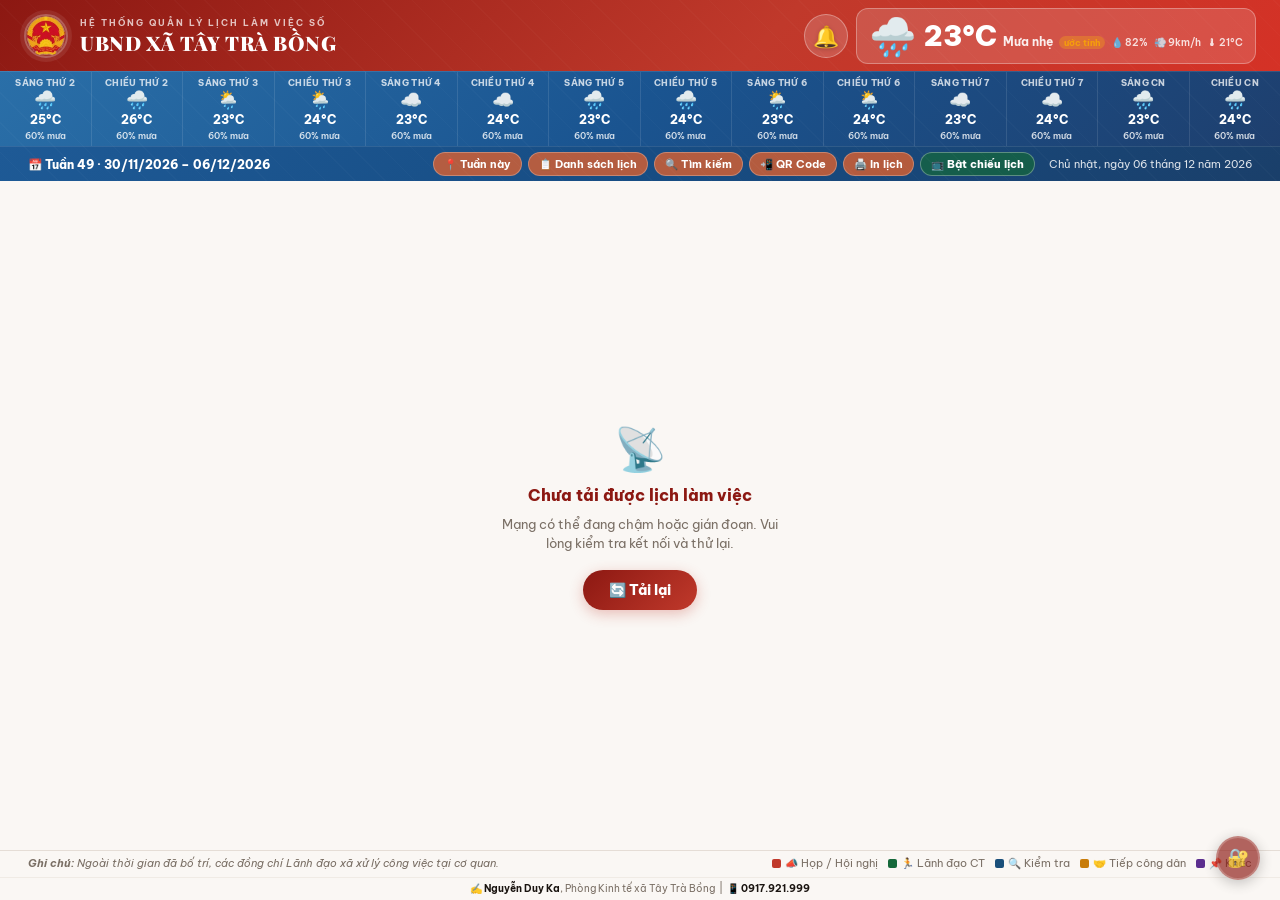
==== commit 7d960fa6: "Add files via upload" ====
--- a/index.html
+++ b/index.html
@@ -127,7 +127,7 @@
     <button class="mn-btn act" onclick="goToday()"><span class="mn-ico">📅</span><span>Hôm nay</span></button>
     <button class="mn-btn" onclick="openWkList()"><span class="mn-ico">📋</span><span>Lịch</span></button>
     <button class="mn-btn" onclick="openLogin()"><span class="mn-ico">🔐</span><span>Quản trị</span></button>
-    <div class="notif-btn-wrap"><button class="mn-btn" style="width:100%;max-width:none" onclick="openNotifPanel()"><span class="mn-ico">🔔</span><span>Thông báo</span></button><span class="notif-badge" id="mobNotifBadge"></span></div>
+    <div class="notif-btn-wrap"><button class="mn-btn" id="mobNotifBtn" style="width:100%;max-width:none" onclick="openNotifPanel()"><span class="mn-ico">🔔</span><span>Thông báo</span></button><span class="notif-badge" id="mobNotifBadge"></span></div>
     <button class="mn-btn" onclick="nav(1)"><span class="mn-ico">›</span><span>Tiếp</span></button>
   </div></div>
   <!-- Notif Panel Overlay -->
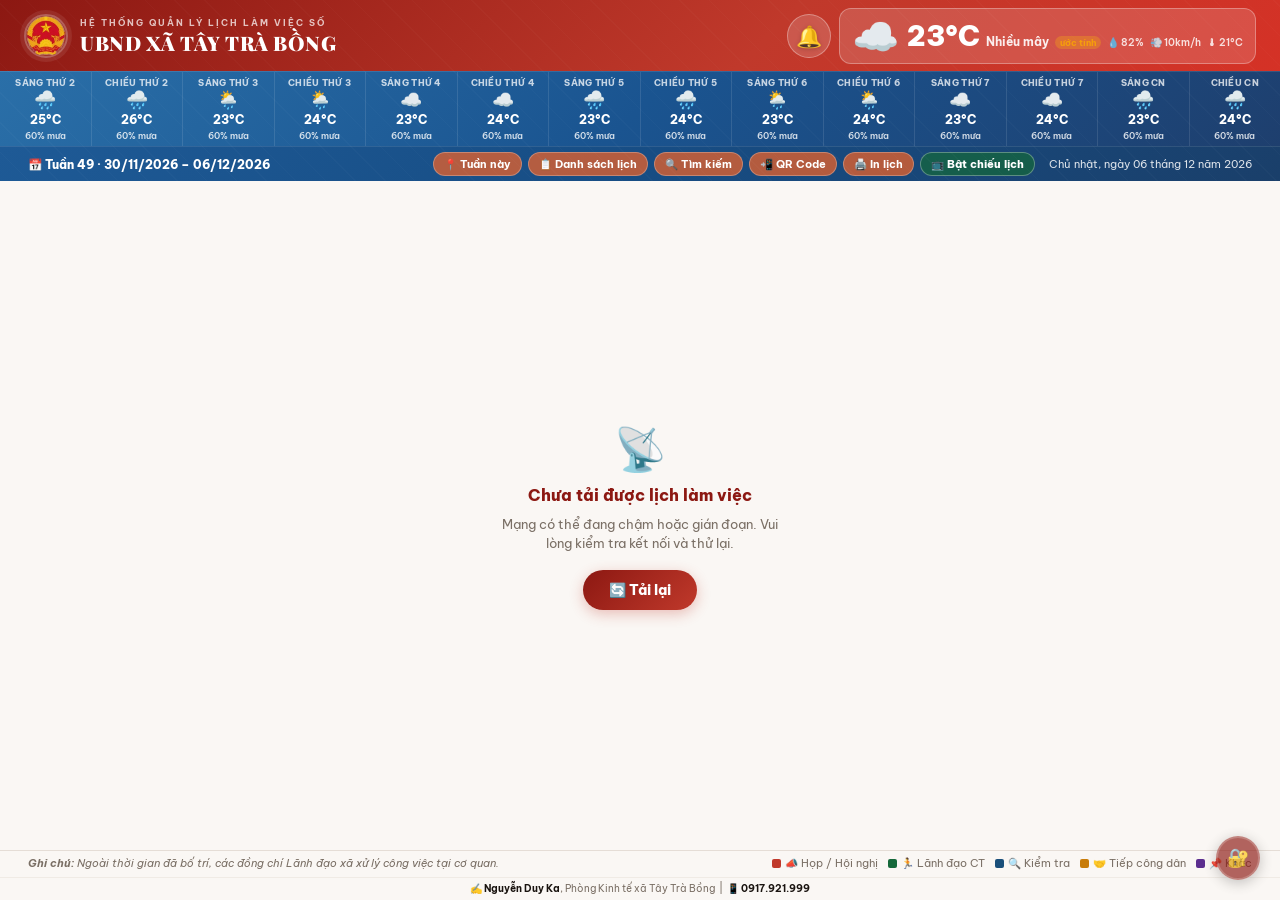
==== commit 73260617: "Add files via upload" ====
--- a/index.html
+++ b/index.html
@@ -347,9 +347,52 @@
   </div>
 </div>
 
+<!-- Thông tin tác giả — hiện khi chuột phải (right-click) trên desktop -->
+<div class="overlay" id="ovAuthorInfo" onclick="if(event.target===this) closeAuthorInfo()">
+  <div class="modal sm" style="max-width:380px;overflow:hidden">
+    <div style="background:linear-gradient(135deg,var(--red,#c0392b),var(--red2,#8c1812));padding:28px 24px 20px;text-align:center;position:relative">
+      <button class="mx" onclick="closeAuthorInfo()" style="position:absolute;top:10px;right:10px;background:rgba(255,255,255,.2);color:#fff">✕</button>
+      <img src="[data-uri]" alt="Ảnh tác giả" style="width:72px;height:72px;border-radius:50%;object-fit:cover;border:3px solid rgba(255,255,255,.55);box-shadow:0 3px 10px rgba(0,0,0,.25);margin:0 auto 10px;display:block">
+      <div style="color:#fff;font-size:16px;font-weight:800;letter-spacing:.3px">Thông tin tác giả</div>
+      <div style="color:rgba(255,255,255,.85);font-size:11.5px;margin-top:2px">Hệ thống quản lý lịch làm việc số</div>
+    </div>
+    <div style="padding:20px 24px 22px;display:flex;flex-direction:column;gap:14px">
+      <div style="display:flex;align-items:center;gap:12px">
+        <div style="width:36px;height:36px;border-radius:10px;background:#faf0ef;display:flex;align-items:center;justify-content:center;font-size:17px;flex-shrink:0">🙋</div>
+        <div style="min-width:0">
+          <div style="font-size:10.5px;color:var(--muted);font-weight:700;text-transform:uppercase;letter-spacing:.4px">Họ và tên</div>
+          <div id="aiHoTen" style="font-size:14px;font-weight:700;color:#1a1a1a"></div>
+        </div>
+      </div>
+      <div style="display:flex;align-items:center;gap:12px">
+        <div style="width:36px;height:36px;border-radius:10px;background:#faf0ef;display:flex;align-items:center;justify-content:center;font-size:17px;flex-shrink:0">📞</div>
+        <div style="min-width:0">
+          <div style="font-size:10.5px;color:var(--muted);font-weight:700;text-transform:uppercase;letter-spacing:.4px">Số điện thoại</div>
+          <a id="aiSdt" href="#" style="font-size:14px;font-weight:700;color:#c0392b;text-decoration:none"></a>
+        </div>
+      </div>
+      <div style="display:flex;align-items:flex-start;gap:12px">
+        <div style="width:36px;height:36px;border-radius:10px;background:#faf0ef;display:flex;align-items:center;justify-content:center;font-size:17px;flex-shrink:0">🏢</div>
+        <div style="min-width:0">
+          <div style="font-size:10.5px;color:var(--muted);font-weight:700;text-transform:uppercase;letter-spacing:.4px">Nơi công tác</div>
+          <div id="aiNoiCongTac" style="font-size:13px;font-weight:600;color:#333;line-height:1.4"></div>
+        </div>
+      </div>
+      <div style="display:flex;align-items:flex-start;gap:12px">
+        <div style="width:36px;height:36px;border-radius:10px;background:#faf0ef;display:flex;align-items:center;justify-content:center;font-size:17px;flex-shrink:0">📍</div>
+        <div style="min-width:0">
+          <div style="font-size:10.5px;color:var(--muted);font-weight:700;text-transform:uppercase;letter-spacing:.4px">Địa chỉ</div>
+          <div id="aiDiaChi" style="font-size:13px;font-weight:600;color:#333;line-height:1.4"></div>
+        </div>
+      </div>
+    </div>
+  </div>
+</div>
+
 <div class="overlay" id="ovLogin">
   <div class="modal sm">
     <div class="modal-handle"></div>
+
     <div class="mh"><h2>🔐 Đăng nhập</h2><button class="mx" onclick="closeLogin()">✕</button></div>
     <div class="mb">
       <div class="ll"><div class="ll-ico" style="font-size:0"><img src="[data-uri]" alt="Quốc huy" style="width:64px;height:64px;display:block;margin:0 auto"></div><div class="ll-t" id="orgLogin">Lịch Làm Việc Số</div><div class="ll-s">Hệ thống Quản lý lịch làm việc số</div></div>
--- a/styles/main.css
+++ b/styles/main.css
@@ -284,4 +284,32 @@
    dễ đọc và dễ bấm từng mục hơn so với 380px thiết kế cho desktop */
 @media (any-pointer:coarse) and (min-width:601px){
   #notifPanel{width:min(420px,90vw)!important}
+}
+
+/* ════════════════════════════════════════════════════════════════
+   HIỆU ỨNG RUNG + NHẤP NHÁY CHO CHUÔNG THÔNG BÁO
+   Bật khi có thông báo mới/chưa đọc (class .notif-alert do JS gắn/gỡ
+   trong 05b-notification.js), tắt ngay khi người dùng mở panel xem.
+   Áp dụng cho cả chuông desktop (#hdrNotifBell) và chuông mobile
+   (#mobNotifBtn ở thanh nav dưới).
+   ════════════════════════════════════════════════════════════════ */
+@keyframes bellRing{
+  0%,100%{transform:rotate(0deg)}
+  10%{transform:rotate(-14deg)}
+  20%{transform:rotate(11deg)}
+  30%{transform:rotate(-8deg)}
+  40%{transform:rotate(6deg)}
+  50%{transform:rotate(-3deg)}
+  60%{transform:rotate(2deg)}
+  70%,100%{transform:rotate(0deg)}
+}
+/* !important để đảm bảo không bị bất kỳ quy tắc nào khác (hover, .open...)
+   ghi đè transform của icon; display:inline-block!important vì transform
+   không có tác dụng trên phần tử display:inline mặc định của <span>. */
+.hdr-bell.notif-alert .hdr-bell-ico{display:inline-block!important;transform-origin:50% 50%!important;animation:bellRing 1.4s ease-in-out infinite!important}
+#mobNotifBtn.notif-alert .mn-ico{display:inline-block!important;transform-origin:50% 50%!important;animation:bellRing 1.4s ease-in-out infinite!important}
+/* Tôn trọng cài đặt "giảm hiệu ứng chuyển động" của người dùng (accessibility) */
+@media(prefers-reduced-motion:reduce){
+  .hdr-bell.notif-alert,#mobNotifBtn.notif-alert,
+  .hdr-bell.notif-alert .hdr-bell-ico,#mobNotifBtn.notif-alert .mn-ico{animation:none}
 }
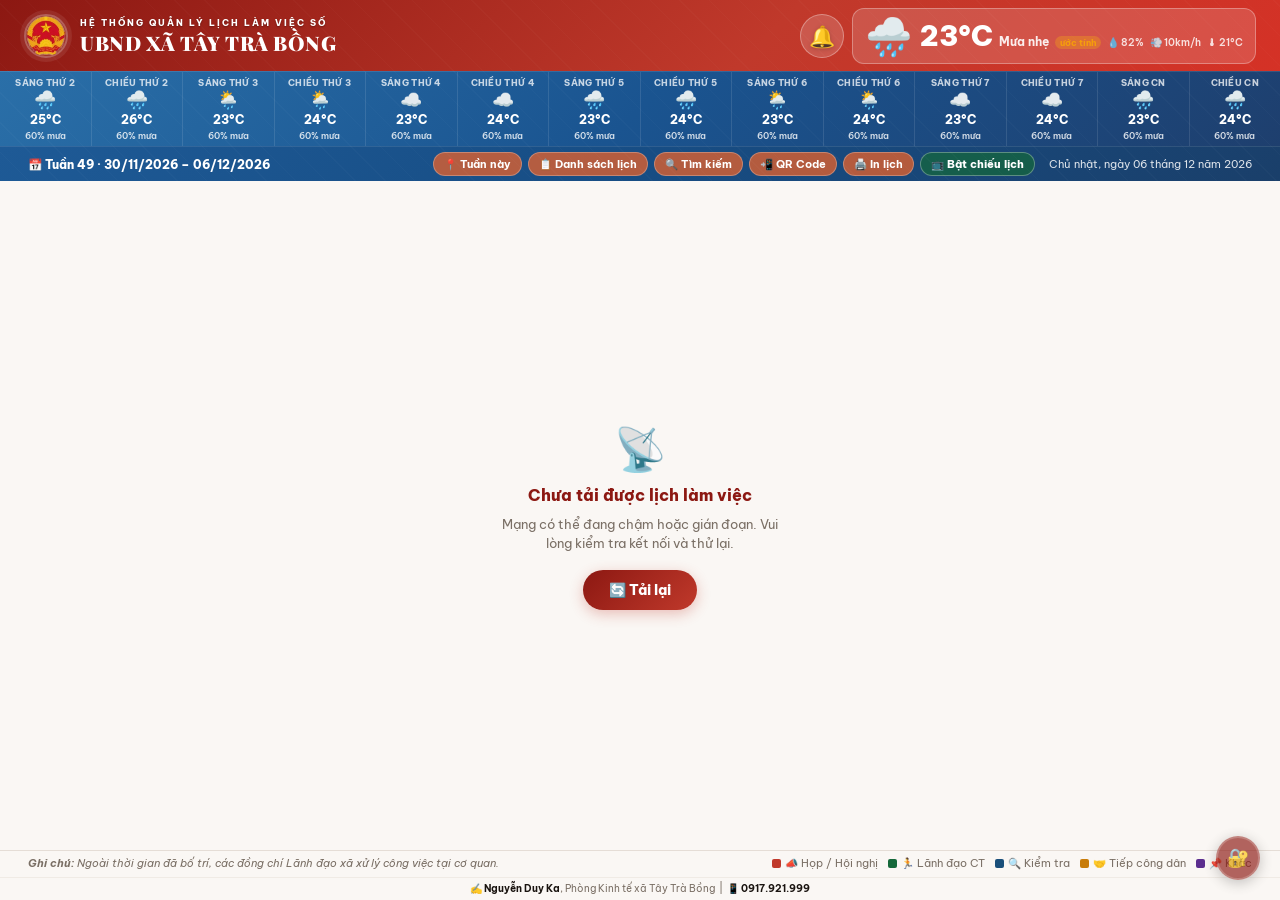
==== commit 81542aac: "Add files via upload" ====
--- a/index.html
+++ b/index.html
@@ -9,6 +9,9 @@
 <title>Hệ thống quản lý lịch làm việc số</title>
 <!-- Viewer UID: thay khi deploy cho cơ quan khác (hoặc dùng ?uid=... khi test) -->
 <meta name="viewer-uid" content="jSgnpibQwNNZFMB8T5ATA5Eb2fy2">
+<!-- Mã phiên bản của lần deploy này — GitHub Action tự thay bằng mã commit.
+     Dùng để tự phát hiện khi có bản mới hơn (xem js/00-bootstrap.js). -->
+<script>window.__BUILD_ID__="__BUILD_ID__";</script>
 <!-- Utils chung: esc(), log(), getViewerUid(), CAT — phải load TRƯỚC mọi file khác -->
 <script src="js/00-utils.js?v=__BUILD_ID__"></script>
 <script src="js/00-bootstrap.js?v=__BUILD_ID__"></script>
@@ -116,13 +119,13 @@
   <div id="vsTicker"><div class="vs-tick-in" id="vsTickerInner"></div></div>
 
   
-  <div class="vsfd-credit" id="vsCredit">✍️ <strong>Nguyễn Duy Ka</strong>, Phòng Kinh tế xã Tây Trà Bồng &nbsp;|&nbsp; 📱 <strong>0917.921.999</strong></div>
-
-  
-
-
-  
-  <div class="mob-nav"><div class="vs-footer-mob" id="vsCredit2"><div class="vs-footer-mob-track"><div class="vs-credit-inner"><span class="vs-credit-pen">✍️</span><span class="vs-credit-name">Nguyễn Duy Ka</span><span class="vs-credit-pipe"></span><span class="vs-credit-unit">Phòng Kinh tế xã Tây Trà Bồng</span><span class="vs-credit-pipe"></span><span class="vs-credit-phone">📱 0917.921.999</span></div><span class="vs-credit-dot">❖</span><div class="vs-credit-inner"><span class="vs-credit-pen">✍️</span><span class="vs-credit-name">Nguyễn Duy Ka</span><span class="vs-credit-pipe"></span><span class="vs-credit-unit">Phòng Kinh tế xã Tây Trà Bồng</span><span class="vs-credit-pipe"></span><span class="vs-credit-phone">📱 0917.921.999</span></div><span class="vs-credit-dot">❖</span></div></div><div class="mob-nav-in">
+  <div class="vsfd-credit" id="vsCredit">✍️ <strong>Nguyễn Duy Ka</strong>, Phòng Văn hóa - Xã hội xã Trà Bồng &nbsp;|&nbsp; 📱 <strong>0917.921.999</strong></div>
+
+  
+
+
+  
+  <div class="mob-nav"><div class="vs-footer-mob" id="vsCredit2"><div class="vs-footer-mob-track"><div class="vs-credit-inner"><span class="vs-credit-pen">✍️</span><span class="vs-credit-name">Nguyễn Duy Ka</span><span class="vs-credit-pipe"></span><span class="vs-credit-unit">Phòng Văn hóa - Xã hội xã Trà Bồng</span><span class="vs-credit-pipe"></span><span class="vs-credit-phone">📱 0917.921.999</span></div><span class="vs-credit-dot">❖</span><div class="vs-credit-inner"><span class="vs-credit-pen">✍️</span><span class="vs-credit-name">Nguyễn Duy Ka</span><span class="vs-credit-pipe"></span><span class="vs-credit-unit">Phòng Văn hóa - Xã hội xã Trà Bồng</span><span class="vs-credit-pipe"></span><span class="vs-credit-phone">📱 0917.921.999</span></div><span class="vs-credit-dot">❖</span></div></div><div class="mob-nav-in">
     <button class="mn-btn" onclick="nav(-1)"><span class="mn-ico">‹</span><span>Trước</span></button>
     <button class="mn-btn act" onclick="goToday()"><span class="mn-ico">📅</span><span>Hôm nay</span></button>
     <button class="mn-btn" onclick="openWkList()"><span class="mn-ico">📋</span><span>Lịch</span></button>
@@ -275,7 +278,7 @@
       <div class="vs-leg" id="adminLeg"></div>
     </div>
   </div>
-  <div class="vsfd-credit" id="adminCredit">✍️ <strong>Nguyễn Duy Ka</strong>, Phòng Kinh tế xã Tây Trà Bồng &nbsp;|&nbsp; 📱 <strong>0917.921.999</strong></div>
+  <div class="vsfd-credit" id="adminCredit">✍️ <strong>Nguyễn Duy Ka</strong>, Phòng Văn hóa - Xã hội xã Trà Bồng &nbsp;|&nbsp; 📱 <strong>0917.921.999</strong></div>
 </div>
 
 <div id="tvScreen">
@@ -315,7 +318,7 @@
   <div class="tv-gc">
     <div class="tv-gc-inner">
       <div class="tv-gc-t" id="tvGcNote">📋 <strong>Ghi chú:</strong> Ngoài thời gian đã bố trí, các đồng chí Lãnh đạo xã Tây Trà Bồng xử lý công việc tại cơ quan.</div>
-      <div class="tv-gc-credit" id="tvGcCredit">✍️ <strong>Nguyễn Duy Ka</strong>, Phòng Kinh tế xã Tây Trà Bồng &nbsp;|&nbsp; 📱 <strong>0917.921.999</strong></div>
+      <div class="tv-gc-credit" id="tvGcCredit">✍️ <strong>Nguyễn Duy Ka</strong>, Phòng Văn hóa - Xã hội xã Trà Bồng &nbsp;|&nbsp; 📱 <strong>0917.921.999</strong></div>
     </div>
   </div>
   <div class="tv-ticker"><div class="tv-tick-in" id="tvTicker"></div></div>
--- a/styles/main.css
+++ b/styles/main.css
@@ -312,4 +312,43 @@
 @media(prefers-reduced-motion:reduce){
   .hdr-bell.notif-alert,#mobNotifBtn.notif-alert,
   .hdr-bell.notif-alert .hdr-bell-ico,#mobNotifBtn.notif-alert .mn-ico{animation:none}
-}+}
+/* ════════════════════════════════════════════════════════════════
+   DÒNG CHỮ NHỎ "HỆ THỐNG QUẢN LÝ LỊCH LÀM VIỆC SỐ" TRÊN HEADER
+   Trước đây bị mờ vì: cỡ chữ chỉ 7px trên điện thoại + bị làm mờ 2 lần
+   (opacity:.85 nhân với màu trắng alpha .85 ≈ 72%) + nền đỏ gradient.
+   Giờ: chữ trắng đặc, đậm hơn, to hơn 1px, có bóng chữ nhẹ để nổi trên nền.
+   ════════════════════════════════════════════════════════════════ */
+.pg-hdr .hdr-txt .sup{opacity:1;color:#fff;font-weight:800;text-shadow:0 1px 2px rgba(0,0,0,.35)}
+@media(max-width:600px){
+  .pg-hdr .hdr-txt .sup{font-size:8px;letter-spacing:1.2px}
+}
+
+/* Vùng thanh trạng thái iPhone (giờ/pin) dùng kiểu "black-translucent" nên
+   nó hiện màu NỀN CỦA TRANG phía sau header. Khi kéo trang xuống (overscroll)
+   hoặc lúc header chưa phủ kín, phần đó lộ nền sáng → đầu trang bị ám hồng/
+   trắng nhạt. Cho nền gốc (html) ở phía trên cùng màu đỏ của header để thanh
+   trạng thái luôn liền một khối đỏ, đúng như mẫu. */
+html{background:linear-gradient(180deg,var(--red) 0,var(--red) 35%,var(--bg) 35%)}
+
+/* Dải đỏ cố định phủ đúng vùng thanh trạng thái iPhone (khu vực tai thỏ/đảo
+   động). Từ iOS 26, hệ điều hành tự làm mờ/ám sáng mép trên của trang và đổi
+   chữ giờ/pin sang màu đen nếu mép trên đó không có phần tử đặc màu — nên đầu
+   trang bị ám hồng nhạt dù header bên dưới là màu đỏ. Đặt một dải đỏ đặc,
+   position:fixed ở sát mép trên để iOS nhận ra mép trên là màu đỏ (chữ giờ/pin
+   trắng, không ám sáng). Trên máy không có tai thỏ, env() = 0 nên dải cao 0px
+   và không ảnh hưởng gì. */
+body::before{
+  content:'';position:fixed;top:0;left:0;right:0;
+  height:env(safe-area-inset-top,0px);
+  background:linear-gradient(135deg,var(--red2) 0%,var(--red) 55%,#d93025 100%);
+  z-index:900;pointer-events:none;
+}
+@media print{body::before{display:none}}
+
+/* Safari (không phải PWA) tô màu thanh trạng thái theo MÀU NỀN ĐẦU TRANG
+   (body), không đọc theme-color nữa → hiện dải kem phía trên header. Cho nền
+   body ở 80px đầu tiên màu đỏ (nằm khuất sau header nên không lộ ra ở nội
+   dung), Safari sẽ tô thanh trạng thái màu đỏ liền với header. */
+html body{background:linear-gradient(180deg,var(--red) 0,var(--red) 80px,var(--bg) 80px)}
+@media print{html body{background:#fff}}
